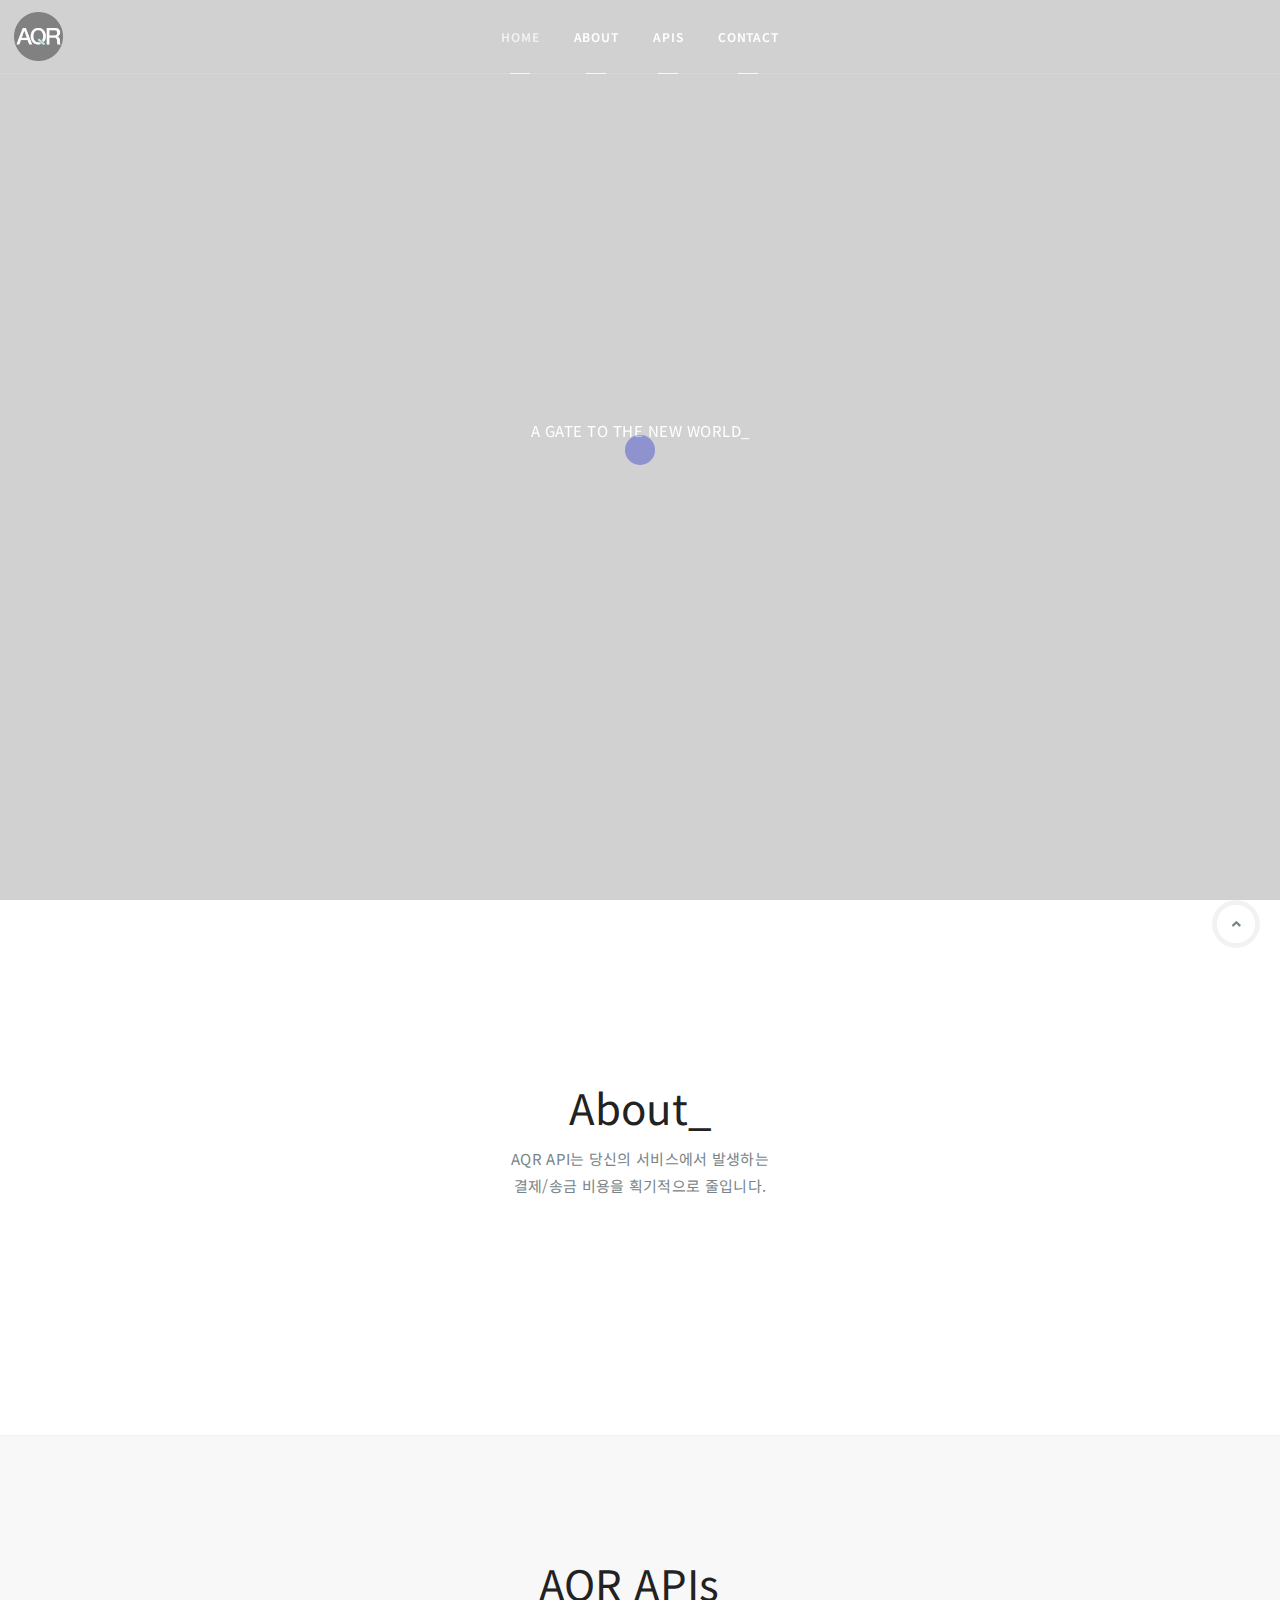
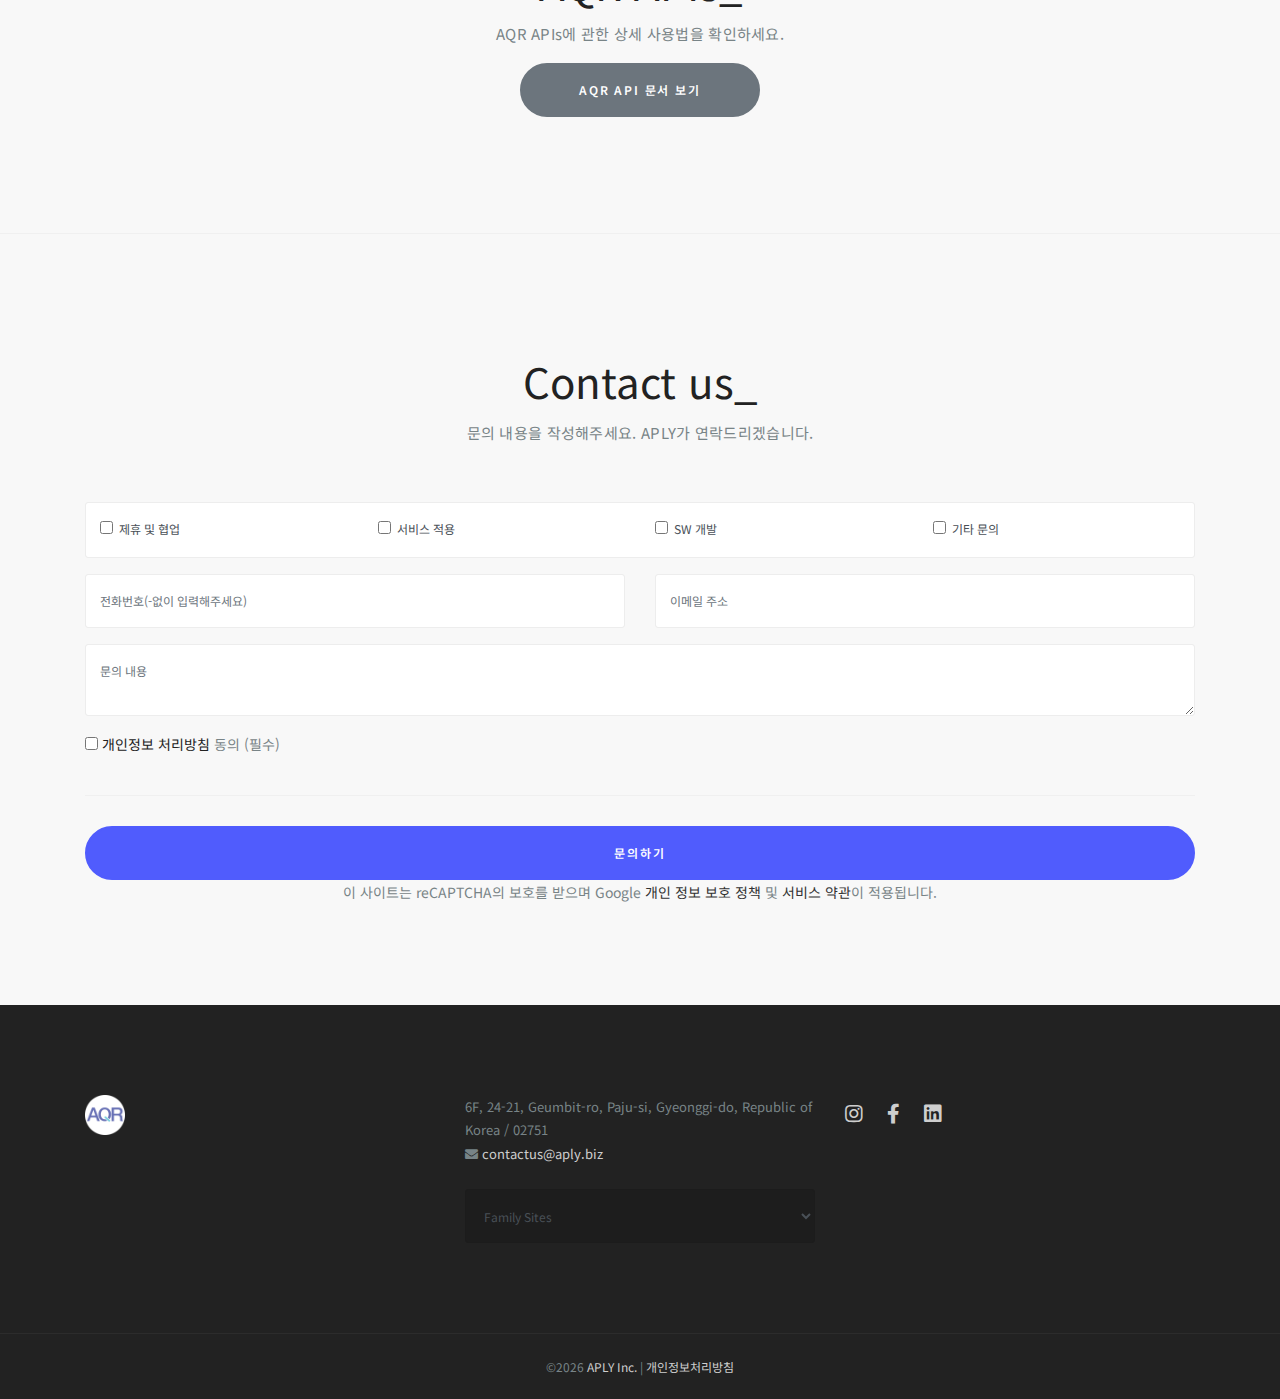
==== index.html @ b2e83ec6 "대문 홈페이지 추가" ====
<!DOCTYPE html>
<html lang="ko">
    <head>
    	<!-- Google tag (gtag.js) -->
        <script async src="https://www.googletagmanager.com/gtag/js?id=G-SLJDN45EBB"></script>
        <script>
        window.dataLayer = window.dataLayer || [];
        function gtag(){dataLayer.push(arguments);}
        gtag('js', new Date());

        gtag('config', 'G-SLJDN45EBB');
        </script>
	    <meta charset="UTF-8">
	    <meta name="viewport" content="width=device-width, initial-scale=1.0, maximum-scale=1.0, user-scalable=no">
	    <meta http-equiv="Cache-Control" content="no-cache, no-store, must-revalidate">
	    <meta http-equiv="Expires" content="0">
	    <meta http-equiv="Pragma" content="no-cache">
	    <meta http-equiv="Cache-Control" content="no-cache">
	    <meta name="description" content="A Gate to the New World">
	    <meta name="author" content="APLY Inc.">
	    <meta name="keywords" content="송금, QR, 플리마켓, 대학, 축제, 팝업, 스토어, 이체, 안전, 보호, 예방, advanced, platform, mobile, software, service, emotion, emotional, 증강현실, AR, AI, 감성, 서비스, 소프트웨어, sw, vision, anomaly, detection, machine, ai, bigdata">
    	<meta name="description" content="AQR 개발자 페이지">
    	<meta name="twitter:card" content="summary_large_image">
    	<meta name="twitter:description" content="AQR - 간편한 송금 지원 서비스">
    	<meta name="twitter:title" content="AQR 개발자 페이지">
    	<meta name="twitter:image" content="assets/img/aqr_og_image.png">

    	<meta property="analytics-track" content="AQR" />
    	<meta property="analytics-s-channel" content="AQR" />

    	<meta property="og:site_name" content="AQR 개발자 페이지">
    	<meta property="og:type" content="website">
    	<meta property="og:locale" content="ko_KR" />
    	<meta property="og:title" content="AQR 개발자 페이지" />
    	<meta property="og:image" content="assets/img/aqr_og_image.png" />
    	<meta property="og:url" content="https://developer.aplx.link" />
    	<meta property="og:description" content="AQR 개발자 페이지" />
	
	    <meta itemprop="name" content="AQR">
	    <meta itemprop="image" content="assets/img/aqr_og_image.png">
	    <meta itemprop="description" content="AQR - 간편한 송금 지원 서비스">
    	<meta itemprop="keywords" content="송금, QR, 플리마켓, 대학, 축제, 팝업, 스토어, 이체, 안전, 보호, 예방, advanced, platform, mobile, software, service, emotion, emotional, 증강현실, AR, AI, 감성, 서비스, 소프트웨어, sw, vision, anomaly, detection, machine, ai, bigdata">
    	<meta itemprop="url" content="https://aplx.aply.biz/aqr">
	
    	<title>AQR 개발자 페이지</title>
    	<!-- Favicons-->
    	<link rel="shortcut icon" href="assets/img/favicon.ico" type="image/x-icon">
    	<link rel="alternate" href="https://developer.aplx.link/" hreflang="x-default">
    	<link rel="canonical" href="https://developer.aplx.link/">
    	<!-- Web Fonts-->
    	<link href="https://fonts.googleapis.com/css?family=Poppins:400,500,600%7cPlayfair+Display:400i" rel="stylesheet">
    	<link href="https://use.fontawesome.com/releases/v5.0.6/css/all.css" rel="stylesheet">
    	<!-- Plugins-->
    	<link href="assets/css/plugins.min.css" rel="stylesheet">
    	<!-- Template core CSS-->
    	<link href="assets/css/template.css" rel="stylesheet">
        <style>
            .grecaptcha-badge {
                visibility: hidden;
            }
        </style>

    	<script src='https://www.google.com/recaptcha/api.js?render=6LfPn_UUAAAAAN-EHnm2kRY9dUT8aTvIcfrvxGy7'></script>
    </head>
    <body>
        <div id="fb-root"></div>
        <script>(function (d, s, id) {
                var js, fjs = d.getElementsByTagName(s)[0];
                if (d.getElementById(id)) return;
                js = d.createElement(s); js.id = id;
                js.src = 'https://connect.facebook.net/ko_KR/sdk.js#xfbml=1&version=v3.2&appId=109453656066856&autoLogAppEvents=1';
                fjs.parentNode.insertBefore(js, fjs);
            }(document, 'script', 'facebook-jssdk'));</script>
        
        <!-- Preloader-->
        <div class="page-loader">
            <div class="page-loader-inner">
                <div class="spinner">
                    <div class="double-bounce1"></div>
                    <div class="double-bounce2"></div>
                </div>
            </div>
        </div>
        <!-- Preloader end-->

        <!-- Header-->
        <header class="header header-transparent">
            <div class="container-fluid">
                <!-- Brand-->
                <div class="inner-header"><a class="inner-brand" href="index.html"><img src="assets/img/aqr_squre2.png" width="50px"></a></div>
                <!-- Navigation-->
                <div class="inner-navigation collapse">
                    <div class="inner-nav onepage-nav">
                        <ul>
                            <li><a href="#home"><span class="menu-item-span">HOME</span></a></li>
                            <li><a href="#about"><span class="menu-item-span">ABOUT</span></a></li>
                            <li><a href="#apis"><span class="menu-item-span">APIs</span></a></li>                            
                            <li><a href="#email-up"><span class="menu-item-span">CONTACT</span></a></li>
                        </ul>
                    </div>                    
                </div>                
            </div>
        </header>
        <!-- Header end-->

        <!-- Wrapper-->
        <div class="wrapper">
            <!-- Hero-->
            <section class="module-cover parallax fullscreen text-center" id="home" data-overlay="0.45">
                <div class="container" id="ytbg1" data-ytbg-fade-in="true" data-youtube="https://www.youtube.com/watch?v=lIaTfbLI5Gc"></div>                
                <div class="container">
                    <div class="row">
                        <div class="col-md-12">
                            <p class="m-b-40">A GATE TO THE NEW WORLD<span class="blinking-cursor">_</span></p>                            
                        </div>
                    </div>
                </div>
            </section>
            <!-- Hero end-->

            <!-- About-->
            <section class="module" id="about">
                <div class="container">
                    <div class="row">
                        <div class="col-md-12">
                            <div class="space" data-MY="60px"></div>
                        </div>
                    </div>
                    <div class="row">
                        <div class="col-lg-6 col-md-9 m-auto text-center">
                            <h1>About<span class="blinking-cursor">_</span></h1>
                            <p class="lead">AQR API는 당신의 서비스에서 발생하는<BR>결제/송금 비용을 획기적으로 줄입니다.</p>
                        </div>
                    </div>
                    <div class="row">
                        <div class="col-md-12">
                            <div class="space" data-MY="120px"></div>
                        </div>
                    </div>                    
                </div>                
            </section>
            <!-- About end-->
            
            <!-- Sercvices-->            
             <section class="module bg-gray divider-top" id="apis">
                <div class="container">
                    <div class="row">
                        <div class="col-lg-6 col-md-9 m-auto text-center">
                            <h1>AQR APIs<span class="blinking-cursor">_</span></h1>
                            <p class="lead">AQR APIs에 관한 상세 사용법을 확인하세요.</p>
                            <p><a class="btn btn-circle btn-secondary" href="https://developer.aplx.link/apis" style="width:180pt;">AQR API 문서 보기</a></p>
                        </div>
                    </div>
                </div>	            
            </section>            
            
			<!-- Contact us -->
            <section class="module bg-gray divider-top" id="email-up">
                <div class="container">
                	<div class="row">
                        <div class="col-lg-6 col-md-9 m-auto text-center">
                            <h1>Contact us<span class="blinking-cursor">_</span></h1>
                            <p class="lead">문의 내용을 작성해주세요. APLY가 연락드리겠습니다.</p>
                        </div>
                    </div>
                    <div class="row">
                        <div class="col-md-12">
                            <div class="space" data-MY="40px"></div>
                        </div>
                    </div>
                    <form role="form" method="post" id="email_up">
                        <div class="row">
                            <div class="col-lg-12">
                                <div class="form-group">
                                    <div class="form-control" style="padding-bottom:.05rem;">
                                        <div class="row">                                                                 
                                            <div class="col-lg-3 p-b-10">
                                            	<input type="checkbox" id="min_type_2" name="min_type_2" value="제휴">
                                            	<label class="lab_check" for="min_type_2"><span class="checkbox"></span> &nbsp;제휴 및 협업</label>
                                            </div>
                                            <div class="col-lg-3 p-b-10">
                                            	<input type="checkbox" id="min_type_3" name="min_type_3" value="서비스">
                                            	<label class="lab_check" for="min_type_3"><span class="checkbox"></span> &nbsp;서비스 적용</label>
                                            </div>
                                            <div class="col-lg-3 p-b-10">
                                            	<input type="checkbox" id="min_type_1" name="min_type_1" value="SW개발"> 
                                            	<label class="lab_check" for="min_type_1"><span class="checkbox"></span> &nbsp;SW 개발</label>
                                            </div>                                            
                                            <div class="col-lg-3 p-b-10">
                                            	<input type="checkbox" id="min_type_4" name="min_type_4" value="기타">
                                            	<label class="lab_check" for="min_type_4"><span class="checkbox"></span> &nbsp;기타 문의</label>
                                            </div>                                                    
                                        </div>
                                    </div>
                                    <p class="help-block text-danger"></p>
                                </div>
                            </div>                            
                            <div class="col-lg-6">
                                <div class="form-group">
                                    <input class="form-control" type="text" name="form_phone" id="form_phone" placeholder="전화번호(-없이 입력해주세요)" required="" pattern="\d+">
                                    <p class="help-block text-danger"></p>
                                </div>
                            </div>
                            <div class="col-lg-6">
                                <div class="form-group">
                                    <input class="form-control" type="text" name="form_email" id="form_email"
                                        placeholder="이메일 주소" required="">
                                    <p class="help-block text-danger"></p>
                                </div>
                            </div>
                            <div class="col-md-12">
                                <div class="form-group">
                                    <textarea class="form-control" name="form_content" id="form_content" placeholder="문의 내용" required=""></textarea>
                                    <p class="help-block text-danger"></p>
                                </div>
                            </div>
                            <div class="col-md-12">
                                <p><input type="checkbox" name="agree_1" id="agree_1" value="제공">
                                <label class="lab_check" for="agree_1"><span class="checkbox"></span>
                                <a href="javascript:showPrivacyDialog();">개인정보 처리방침</a> 동의 <span class="required">(필수)</span></label></p>
                                <hr class="m-b-30 m-t-30">
    
                                <div class="text-center">
                                    <input class="btn btn-circle btn-brand btn-block" id="email_up_send" type="submit" value="문의하기">
                                    이 사이트는 reCAPTCHA의 보호를 받으며 Google <a href='https://policies.google.com/privacy' style='color:#333;' target='_blank'>개인 정보 보호 정책</a> 및 <a href='https://policies.google.com/terms' style='color:#333;' target='_blank'>서비스 약관</a>이 적용됩니다.</a>
                                </div>
                                <input type="hidden" name="form_token" id="form_token">                                
                            </div>
                        </div>
                    </form>
                </div>
            </section>

            <!-- Footer-->
            <footer class="footer" id="contact">
                <div class="footer-widgets">
                    <div class="container">
                        <div class="row">
                            <div class="col-md-4">
                                <aside class="widget widget-text">
                                    <div class="widget-title">
                                        <p><img src="assets/img/aqr_squre.png" width="40px" style="padding-bottom:3px"></p>
                                    </div>
                                </aside>
                            </div>
                            <div class="col-md-4">
                            	<aside class="widget widget-text">
                                    <div class="textwidget">
                                        <p>
                                            6F, 24-21, Geumbit-ro, Paju-si, Gyeonggi-do, Republic of Korea / 02751 <br />
                                            <i class="fas fa-envelope"></i> <a href=mailto:contactus@aply.biz>contactus@aply.biz</a><br><br>                                        
                                            <select id="selSites" class="form-control" onChange="changedSelector">
                                                <option selected>Family Sites</option>
                                                <option>-------------------------------------</option>
                                                <option value="aply">APLY Inc.</option>
                                                <option value="recruit">Recruit</option>
                                                <option value="blog">Blog</option>
                                                <option>-------------------------------------</option>
                                                <option value="aqr">APLX</option>
                                                <option value="aplx">AQR</option>
                                                <option value="kiosk">R&D KIOSK</option>
                                            </select>
                                        </p>
                                    </div>
                                </aside>    
                            </div>
                            <div class="col-md-4">
                            	<aside class="widget widget-text">
                                    <div class="textwidget">
                                        <ul class="social-icons">
                                            <li><a href="https://www.instagram.com/aplyplatform"><i class="fab fa-instagram"></i></a></li>
                                            <li><a href="https://www.facebook.com/APLYPLATFORM"><i class="fab fa-facebook-f"></i></a></li>                                            
                                            <li><a href="https://kr.linkedin.com/company/aplyplatform" target=_new><i class="fab fa-linkedin"></i></a></li>                                     
                                        </ul>
                                        <br />
                                        <div colorscheme="dark" class="fb-like" data-href="https://facebook.com/aplyplatform" data-layout="standard" data-action="like" data-size="small" data-show-faces="true" data-width="400" data-share="false">
                                                </div>
                                    </div>
                                    
                                </aside>    
                            </div>                            
                        </div>
                    </div>
                </div>
                <div class="footer-bar">
                    <div class="container">
                        <div class="row">
                            <div class="col-md-12">
                                <div class="copyright">
                                    <p>
                                        <script>                                            
                                            document.write("©" + (new Date()).getFullYear());
                                        </script>
                                        <a href="https://aply.biz" target="_blank">APLY Inc.</a> | <a href="javascript:showPrivacy();">개인정보처리방침</a>
                                    </p>
                                </div>
                            </div>
                        </div>
                    </div>
                </div>
            </footer>
            <!-- Footer end-->
        </div>
        
    <!-- Creates the bootstrap modal where the image will appear -->
    <div class="modal fade" id="imagemodal" tabindex="-1" role="dialog" aria-labelledby="myModalLabel">
        <div class="modal-dialog modal-fullsize" role="document">
            <div class="modal-content modal-fullsize">
                <div class="modal-body">
                    <a href="#" data-dismiss="modal"><img src="" id="imagepreview" style="width:100%" border="0"></a>
                </div>
            </div>
        </div>
    </div>

    <!-- Logout Modal-->
    <div class="modal fade" id="askModal" tabindex="-1" role="dialog" aria-labelledby="askModalLabel"
        aria-hidden="true">
        <div class="modal-dialog" role="document">
            <div class="modal-content">
                <div class="modal-header">
                    <h5 class="modal-title" id="askModalLabel">APLY</h5>
                </div>
                <div class="modal-body">
                    <span id="askModalContent"></span>
                </div>
                <div class="modal-footer">
                    <button class="btn btn-primary" type="button" data-dismiss="modal" id="askModalOKButton">확인</button>
                </div>
            </div>
        </div>
    </div>

    <!-- Modal 3 -->
    <div class="modal fade" id="modal-3" tabindex="-1" role="dialog" aria-labelledby="exampleModalLabel"
        aria-hidden="true">
        <div class="modal-dialog modal-lg" role="document">
            <div class="modal-content">
                <div class="modal-header">
                    <h5 class="modal-title" id="modal_title_content">(주)어플라이 개인정보 처리방침</h5>
                    <button class="close" type="button" data-dismiss="modal" aria-label="Close"><span
                            aria-hidden="true">×</span></button>
                </div>
                <div class="modal-body" id="modal_body_content">                    
                </div>
                <div class="modal-footer">
                    <button class="btn btn-secondary btn-sm btn-circle" type="button" data-dismiss="modal">닫기</button>
                </div>
            </div>
        </div>
    </div>

        <!-- To top button--><a class="scroll-top" href="#top"><i class="fas fa-angle-up"></i></a>

        <!-- Scripts-->        
        <script src="assets/js/custom/jquery-3.2.1.min.js"></script>        
        <script src="assets/js/custom/jquery.youtube-background.js?v=1.0.7"></script>
        <script src="assets/js/custom/popper.min.js"></script>
        <script src="assets/js/bootstrap/bootstrap.min.js"></script>
        <script src="assets/js/custom/plugins.min.js"></script>
        <script src="assets/js/custom/anime.min.js"></script>
        <script src="assets/js/custom/custom.js"></script>
        <script src="assets/js/custom/handler.js?v=20230121"></script>
        <script>
            $(document).ready(function (e) {                        
                setPage();    
            });    
        </script>
    </body>
</html>
---- assets/css/template.css ----
@import url(https://fonts.googleapis.com/css2?family=Noto+Sans+KR&display=swap);

:root {
    --alabaster: #f8f8f8;
    --athens-gray: #f0f0f0;
    --wild-sand: #f4f4f4;
    --rolling-stone: #788487;
    --mine-shaft: #333;
    --blue: #007bff;
    --indigo: #6610f2;
    --purple: #6f42c1;
    --pink: #e83e8c;
    --red: #dc3545;
    --orange: #fd7e14;
    --yellow: #ffc107;
    --green: #28a745;
    --teal: #20c997;
    --cyan: #17a2b8;
    --white: #fff;
    --gray: #6c757d;
    --gray-dark: #343a40;
    --black: #222;
    --brand: #505cfd;
    --new-gray: #d8d8d8;
    --new-white: #fff;
    --primary: #007bff;
    --secondary: #6c757d;
    --success: #28a745;
    --info: #17a2b8;
    --warning: #ffc107;
    --danger: #dc3545;
    --light: #f8f9fa;
    --dark: #343a40;
    --breakpoint-xs: 0;
    --breakpoint-sm: 576px;
    --breakpoint-md: 768px;
    --breakpoint-lg: 992px;
    --breakpoint-xl: 1200px;
    --font-family-sans-serif: -apple-system,
                              BlinkMacSystemFont,
                              "Segoe UI",
                              Roboto,
                              "Helvetica Neue",
                              Arial,
                              sans-serif,
                              "Apple Color Emoji",
                              "Segoe UI Emoji",
                              "Segoe UI Symbol";
    --font-family-monospace: SFMono-Regular,
                             Menlo,
                             Monaco,
                             Consolas,
                             "Liberation Mono",
                             "Courier New",
                             monospace;
}

*,
*::before,
*::after {
    box-sizing: border-box;
}

html {
    font-family: sans-serif;
    line-height: 1.15;
    -webkit-text-size-adjust: 100%;
        -ms-text-size-adjust: 100%;
    -ms-overflow-style: scrollbar;
    -webkit-tap-highlight-color: transparent;
}

@-ms-viewport {
    width: device-width;
}

article,
aside,
dialog,
figcaption,
figure,
footer,
header,
hgroup,
main,
nav,
section {
    display: block;
}

body {
    margin: 0;
    font-family: "Roboto", "Noto Sans KR";
    font-size: .875rem;
    font-weight: 400;
    line-height: 1.8;
    color: #788487;
    text-align: left;
    background-color: #fff;
}

[tabindex="-1"]:focus {
    outline: 0 !important;
}

hr {
    box-sizing: content-box;
    height: 0;
    overflow: visible;
}

h1,
h2,
h3,
h4,
h5,
h6 {
    margin-top: 0;
    margin-bottom: .625rem;
}

p {
    margin-top: 0;
    margin-bottom: 1rem;
}

abbr[title],
abbr[data-original-title] {
    text-decoration: underline;
    text-decoration: underline dotted;
    cursor: help;
    border-bottom: 0;
}

address {
    margin-bottom: 1rem;
    font-style: normal;
    line-height: inherit;
}

ol,
ul,
dl {
    margin-top: 0;
    margin-bottom: 1rem;
}

ol ol,
ul ul,
ol ul,
ul ol {
    margin-bottom: 0;
}

dt {
    font-weight: 700;
}

dd {
    margin-bottom: .5rem;
    margin-left: 0;
}

blockquote {
    margin: 0 0 1rem;
}

dfn {
    font-style: italic;
}

b,
strong {
    font-weight: bolder;
}

small {
    font-size: 80%;
}

sub,
sup {
    position: relative;
    font-size: 75%;
    line-height: 0;
    vertical-align: baseline;
}

sub {
    bottom: -.25em;
}

sup {
    top: -.5em;
}

a {
    color: #222222;
    text-decoration: none;
    background-color: transparent;
    -webkit-text-decoration-skip: objects;
}

a:hover {
    color: #9aa3e3;
    text-decoration: none;
}

a:not([href]):not([tabindex]) {
    color: inherit;
    text-decoration: none;
}

a:not([href]):not([tabindex]):hover,
a:not([href]):not([tabindex]):focus {
    color: inherit;
    text-decoration: none;
}

a:not([href]):not([tabindex]):focus {
    outline: 0;
}

pre,
code,
kbd,
samp {
    font-family: monospace, monospace;
    font-size: 1em;
}

pre {
    margin-top: 0;
    margin-bottom: 1rem;
    overflow: auto;
    -ms-overflow-style: scrollbar;
}

figure {
    margin: 0 0 1rem;
}

img {
    vertical-align: middle;
    border-style: none;
}

svg:not(:root) {
    overflow: hidden;
}

table {
    border-collapse: collapse;
}

caption {
    padding-top: .75rem;
    padding-bottom: .75rem;
    color: #a3a6a8;
    text-align: left;
    caption-side: bottom;
}

th {
    text-align: inherit;
}

label {
    display: inline-block;
    margin-bottom: .5rem;
}

button {
    border-radius: 0;
}

button:focus {
    outline: 1px dotted;
    outline: 5px auto -webkit-focus-ring-color;
}

input,
button,
select,
optgroup,
textarea {
    margin: 0;
    font-family: inherit;
    font-size: inherit;
    line-height: inherit;
}

button,
input {
    overflow: visible;
}

button,
select {
    text-transform: none;
}

button,
html [type="button"],
[type="reset"],
[type="submit"] {
    -webkit-appearance: button;
}

button::-moz-focus-inner,
[type="button"]::-moz-focus-inner,
[type="reset"]::-moz-focus-inner,
[type="submit"]::-moz-focus-inner {
    padding: 0;
    border-style: none;
}

input[type="radio"],
input[type="checkbox"] {
    box-sizing: border-box;
    padding: 0;
}

input[type="date"],
input[type="time"],
input[type="datetime-local"],
input[type="month"] {
    -webkit-appearance: listbox;
}

textarea {
    overflow: auto;
    resize: vertical;
}

fieldset {
    min-width: 0;
    padding: 0;
    margin: 0;
    border: 0;
}

legend {
    display: block;
    width: 100%;
    max-width: 100%;
    padding: 0;
    margin-bottom: .5rem;
    font-size: 1.5rem;
    line-height: inherit;
    color: inherit;
    white-space: normal;
}

progress {
    vertical-align: baseline;
}

[type="number"]::-webkit-inner-spin-button,
[type="number"]::-webkit-outer-spin-button {
    height: auto;
}

[type="search"] {
    outline-offset: -2px;
    -webkit-appearance: none;
}

[type="search"]::-webkit-search-cancel-button,
[type="search"]::-webkit-search-decoration {
    -webkit-appearance: none;
}

::-webkit-file-upload-button {
    font: inherit;
    -webkit-appearance: button;
}

output {
    display: inline-block;
}

summary {
    display: list-item;
    cursor: pointer;
}

template {
    display: none;
}

[hidden] {
    display: none !important;
}

h1,
h2,
h3,
h4,
h5,
h6,
.h1,
.h2,
.h3,
.h4,
.h5,
.h6 {
    margin-bottom: .625rem;
    font-family: inherit;
    font-weight: 500;
    line-height: 1.3;
    color: #222;
}

h1,
.h1 {
    font-size: 2.625rem;
}

h2,
.h2 {
    font-size: 2rem;
}

h3,
.h3 {
    font-size: 1.75rem;
}

h4,
.h4 {
    font-size: 1.5rem;
}

h5,
.h5 {
    font-size: 1.125rem;
}

h6,
.h6 {
    font-size: .875rem;
}

.lead {
    font-size: .9375rem;
    font-weight: 400;
}

.display-1 {
    font-size: 6rem;
    font-weight: 300;
    line-height: 1.2;
}

.display-2 {
    font-size: 5.5rem;
    font-weight: 300;
    line-height: 1.2;
}

.display-3 {
    font-size: 4.5rem;
    font-weight: 300;
    line-height: 1.2;
}

.display-4 {
    font-size: 3.5rem;
    font-weight: 300;
    line-height: 1.2;
}

hr {
    margin-top: 1rem;
    margin-bottom: 1rem;
    border: 0;
    border-top: 1px solid #f0f0f0;
}

small,
.small {
    font-size: 80%;
    font-weight: 400;
}

mark,
.mark {
    padding: .2em;
    background-color: #fcf8e3;
}

.list-unstyled {
    padding-left: 0;
    list-style: none;
}

.list-inline {
    padding-left: 0;
    list-style: none;
}

.list-inline-item {
    display: inline-block;
}

.list-inline-item:not(:last-child) {
    margin-right: .5rem;
}

.initialism {
    font-size: 90%;
    text-transform: uppercase;
}

.blockquote {
    margin-bottom: 1rem;
    font-size: 1.125rem;
}

.blockquote-footer {
    display: block;
    font-size: 80%;
    color: #6c757d;
}

.blockquote-footer::before {
    content: "\2014 \00A0";
}

.img-fluid {
    max-width: 100%;
    height: auto;
}

.img-thumbnail {
    padding: .25rem;
    background-color: #fff;
    border: 1px solid #dee2e6;
    border-radius: .25rem;
    max-width: 100%;
    height: auto;
}

.figure {
    display: inline-block;
}

.figure-img {
    margin-bottom: .5rem;
    line-height: 1;
}

.figure-caption {
    font-size: 90%;
    color: #6c757d;
}

code,
kbd,
pre,
samp {
    font-family: SFMono-Regular,
                 Menlo,
                 Monaco,
                 Consolas,
                 "Liberation Mono",
                 "Courier New",
                 monospace;
}

code {
    font-size: 87.5%;
    color: #e83e8c;
    word-break: break-word;
}

a > code {
    color: inherit;
}

kbd {
    padding: .2rem .4rem;
    font-size: 87.5%;
    color: #fff;
    background-color: #212529;
    border-radius: .2rem;
}

kbd kbd {
    padding: 0;
    font-size: 100%;
    font-weight: 700;
}

pre {
    display: block;
    font-size: 87.5%;
    color: #212529;
}

pre code {
    font-size: inherit;
    color: inherit;
    word-break: normal;
}

.pre-scrollable {
    max-height: 340px;
    overflow-y: scroll;
}

.container {
    width: 100%;
    padding-right: 15px;
    padding-left: 15px;
    margin-right: auto;
    margin-left: auto;
}

@media (min-width: 576px) {
    .container {
        max-width: 540px;
    }
}

@media (min-width: 768px) {
    .container {
        max-width: 720px;
    }
}

@media (min-width: 992px) {
    .container {
        max-width: 960px;
    }
}

@media (min-width: 1200px) {
    .container {
        max-width: 1140px;
    }
}

.container-fluid {
    width: 100%;
    padding-right: 15px;
    padding-left: 15px;
    margin-right: auto;
    margin-left: auto;
}

.row {
    display: -webkit-box;
    display: -ms-flexbox;
    display: flex;
    -ms-flex-wrap: wrap;
        flex-wrap: wrap;
    margin-right: -15px;
    margin-left: -15px;
}

.no-gutters {
    margin-right: 0;
    margin-left: 0;
}

.no-gutters > .col,
.no-gutters > [class*="col-"] {
    padding-right: 0;
    padding-left: 0;
}

.col-1,
.col-2,
.col-3,
.col-4,
.col-5,
.col-6,
.col-7,
.col-8,
.col-9,
.col-10,
.col-11,
.col-12,
.col,
.col-auto,
.col-sm-1,
.col-sm-2,
.col-sm-3,
.col-sm-4,
.col-sm-5,
.col-sm-6,
.col-sm-7,
.col-sm-8,
.col-sm-9,
.col-sm-10,
.col-sm-11,
.col-sm-12,
.col-sm,
.col-sm-auto,
.col-md-1,
.col-md-2,
.col-md-3,
.col-md-4,
.col-md-5,
.col-md-6,
.col-md-7,
.col-md-8,
.col-md-9,
.col-md-10,
.col-md-11,
.col-md-12,
.col-md,
.col-md-auto,
.col-lg-1,
.col-lg-2,
.col-lg-3,
.col-lg-4,
.col-lg-5,
.col-lg-6,
.col-lg-7,
.col-lg-8,
.col-lg-9,
.col-lg-10,
.col-lg-11,
.col-lg-12,
.col-lg,
.col-lg-auto,
.col-xl-1,
.col-xl-2,
.col-xl-3,
.col-xl-4,
.col-xl-5,
.col-xl-6,
.col-xl-7,
.col-xl-8,
.col-xl-9,
.col-xl-10,
.col-xl-11,
.col-xl-12,
.col-xl,
.col-xl-auto {
    position: relative;
    width: 100%;
    min-height: 1px;
    padding-right: 15px;
    padding-left: 15px;
}

.col {
    -ms-flex-preferred-size: 0;
    flex-basis: 0;
    -webkit-box-flex: 1;
    -ms-flex-positive: 1;
    flex-grow: 1;
    max-width: 100%;
}

.col-auto {
    -webkit-box-flex: 0;
    -ms-flex: 0 0 auto;
        flex: 0 0 auto;
    width: auto;
    max-width: none;
}

.col-1 {
    -webkit-box-flex: 0;
    -ms-flex: 0 0 8.33333%;
        flex: 0 0 8.33333%;
    max-width: 8.33333%;
}

.col-2 {
    -webkit-box-flex: 0;
    -ms-flex: 0 0 16.66667%;
        flex: 0 0 16.66667%;
    max-width: 16.66667%;
}

.col-3 {
    -webkit-box-flex: 0;
    -ms-flex: 0 0 25%;
        flex: 0 0 25%;
    max-width: 25%;
}

.col-4 {
    -webkit-box-flex: 0;
    -ms-flex: 0 0 33.33333%;
        flex: 0 0 33.33333%;
    max-width: 33.33333%;
}

.col-5 {
    -webkit-box-flex: 0;
    -ms-flex: 0 0 41.66667%;
        flex: 0 0 41.66667%;
    max-width: 41.66667%;
}

.col-6 {
    -webkit-box-flex: 0;
    -ms-flex: 0 0 50%;
        flex: 0 0 50%;
    max-width: 50%;
}

.col-7 {
    -webkit-box-flex: 0;
    -ms-flex: 0 0 58.33333%;
        flex: 0 0 58.33333%;
    max-width: 58.33333%;
}

.col-8 {
    -webkit-box-flex: 0;
    -ms-flex: 0 0 66.66667%;
        flex: 0 0 66.66667%;
    max-width: 66.66667%;
}

.col-9 {
    -webkit-box-flex: 0;
    -ms-flex: 0 0 75%;
        flex: 0 0 75%;
    max-width: 75%;
}

.col-10 {
    -webkit-box-flex: 0;
    -ms-flex: 0 0 83.33333%;
        flex: 0 0 83.33333%;
    max-width: 83.33333%;
}

.col-11 {
    -webkit-box-flex: 0;
    -ms-flex: 0 0 91.66667%;
        flex: 0 0 91.66667%;
    max-width: 91.66667%;
}

.col-12 {
    -webkit-box-flex: 0;
    -ms-flex: 0 0 100%;
        flex: 0 0 100%;
    max-width: 100%;
}

.order-first {
    -webkit-box-ordinal-group: 0;
    -ms-flex-order: -1;
    order: -1;
}

.order-last {
    -webkit-box-ordinal-group: 14;
    -ms-flex-order: 13;
    order: 13;
}

.order-0 {
    -webkit-box-ordinal-group: 1;
    -ms-flex-order: 0;
    order: 0;
}

.order-1 {
    -webkit-box-ordinal-group: 2;
    -ms-flex-order: 1;
    order: 1;
}

.order-2 {
    -webkit-box-ordinal-group: 3;
    -ms-flex-order: 2;
    order: 2;
}

.order-3 {
    -webkit-box-ordinal-group: 4;
    -ms-flex-order: 3;
    order: 3;
}

.order-4 {
    -webkit-box-ordinal-group: 5;
    -ms-flex-order: 4;
    order: 4;
}

.order-5 {
    -webkit-box-ordinal-group: 6;
    -ms-flex-order: 5;
    order: 5;
}

.order-6 {
    -webkit-box-ordinal-group: 7;
    -ms-flex-order: 6;
    order: 6;
}

.order-7 {
    -webkit-box-ordinal-group: 8;
    -ms-flex-order: 7;
    order: 7;
}

.order-8 {
    -webkit-box-ordinal-group: 9;
    -ms-flex-order: 8;
    order: 8;
}

.order-9 {
    -webkit-box-ordinal-group: 10;
    -ms-flex-order: 9;
    order: 9;
}

.order-10 {
    -webkit-box-ordinal-group: 11;
    -ms-flex-order: 10;
    order: 10;
}

.order-11 {
    -webkit-box-ordinal-group: 12;
    -ms-flex-order: 11;
    order: 11;
}

.order-12 {
    -webkit-box-ordinal-group: 13;
    -ms-flex-order: 12;
    order: 12;
}

.offset-1 {
    margin-left: 8.33333%;
}

.offset-2 {
    margin-left: 16.66667%;
}

.offset-3 {
    margin-left: 25%;
}

.offset-4 {
    margin-left: 33.33333%;
}

.offset-5 {
    margin-left: 41.66667%;
}

.offset-6 {
    margin-left: 50%;
}

.offset-7 {
    margin-left: 58.33333%;
}

.offset-8 {
    margin-left: 66.66667%;
}

.offset-9 {
    margin-left: 75%;
}

.offset-10 {
    margin-left: 83.33333%;
}

.offset-11 {
    margin-left: 91.66667%;
}

@media (min-width: 576px) {
    .col-sm {
        -ms-flex-preferred-size: 0;
        flex-basis: 0;
        -webkit-box-flex: 1;
        -ms-flex-positive: 1;
        flex-grow: 1;
        max-width: 100%;
    }

    .col-sm-auto {
        -webkit-box-flex: 0;
        -ms-flex: 0 0 auto;
            flex: 0 0 auto;
        width: auto;
        max-width: none;
    }

    .col-sm-1 {
        -webkit-box-flex: 0;
        -ms-flex: 0 0 8.33333%;
            flex: 0 0 8.33333%;
        max-width: 8.33333%;
    }

    .col-sm-2 {
        -webkit-box-flex: 0;
        -ms-flex: 0 0 16.66667%;
            flex: 0 0 16.66667%;
        max-width: 16.66667%;
    }

    .col-sm-3 {
        -webkit-box-flex: 0;
        -ms-flex: 0 0 25%;
            flex: 0 0 25%;
        max-width: 25%;
    }

    .col-sm-4 {
        -webkit-box-flex: 0;
        -ms-flex: 0 0 33.33333%;
            flex: 0 0 33.33333%;
        max-width: 33.33333%;
    }

    .col-sm-5 {
        -webkit-box-flex: 0;
        -ms-flex: 0 0 41.66667%;
            flex: 0 0 41.66667%;
        max-width: 41.66667%;
    }

    .col-sm-6 {
        -webkit-box-flex: 0;
        -ms-flex: 0 0 50%;
            flex: 0 0 50%;
        max-width: 50%;
    }

    .col-sm-7 {
        -webkit-box-flex: 0;
        -ms-flex: 0 0 58.33333%;
            flex: 0 0 58.33333%;
        max-width: 58.33333%;
    }

    .col-sm-8 {
        -webkit-box-flex: 0;
        -ms-flex: 0 0 66.66667%;
            flex: 0 0 66.66667%;
        max-width: 66.66667%;
    }

    .col-sm-9 {
        -webkit-box-flex: 0;
        -ms-flex: 0 0 75%;
            flex: 0 0 75%;
        max-width: 75%;
    }

    .col-sm-10 {
        -webkit-box-flex: 0;
        -ms-flex: 0 0 83.33333%;
            flex: 0 0 83.33333%;
        max-width: 83.33333%;
    }

    .col-sm-11 {
        -webkit-box-flex: 0;
        -ms-flex: 0 0 91.66667%;
            flex: 0 0 91.66667%;
        max-width: 91.66667%;
    }

    .col-sm-12 {
        -webkit-box-flex: 0;
        -ms-flex: 0 0 100%;
            flex: 0 0 100%;
        max-width: 100%;
    }

    .order-sm-first {
        -webkit-box-ordinal-group: 0;
        -ms-flex-order: -1;
        order: -1;
    }

    .order-sm-last {
        -webkit-box-ordinal-group: 14;
        -ms-flex-order: 13;
        order: 13;
    }

    .order-sm-0 {
        -webkit-box-ordinal-group: 1;
        -ms-flex-order: 0;
        order: 0;
    }

    .order-sm-1 {
        -webkit-box-ordinal-group: 2;
        -ms-flex-order: 1;
        order: 1;
    }

    .order-sm-2 {
        -webkit-box-ordinal-group: 3;
        -ms-flex-order: 2;
        order: 2;
    }

    .order-sm-3 {
        -webkit-box-ordinal-group: 4;
        -ms-flex-order: 3;
        order: 3;
    }

    .order-sm-4 {
        -webkit-box-ordinal-group: 5;
        -ms-flex-order: 4;
        order: 4;
    }

    .order-sm-5 {
        -webkit-box-ordinal-group: 6;
        -ms-flex-order: 5;
        order: 5;
    }

    .order-sm-6 {
        -webkit-box-ordinal-group: 7;
        -ms-flex-order: 6;
        order: 6;
    }

    .order-sm-7 {
        -webkit-box-ordinal-group: 8;
        -ms-flex-order: 7;
        order: 7;
    }

    .order-sm-8 {
        -webkit-box-ordinal-group: 9;
        -ms-flex-order: 8;
        order: 8;
    }

    .order-sm-9 {
        -webkit-box-ordinal-group: 10;
        -ms-flex-order: 9;
        order: 9;
    }

    .order-sm-10 {
        -webkit-box-ordinal-group: 11;
        -ms-flex-order: 10;
        order: 10;
    }

    .order-sm-11 {
        -webkit-box-ordinal-group: 12;
        -ms-flex-order: 11;
        order: 11;
    }

    .order-sm-12 {
        -webkit-box-ordinal-group: 13;
        -ms-flex-order: 12;
        order: 12;
    }

    .offset-sm-0 {
        margin-left: 0;
    }

    .offset-sm-1 {
        margin-left: 8.33333%;
    }

    .offset-sm-2 {
        margin-left: 16.66667%;
    }

    .offset-sm-3 {
        margin-left: 25%;
    }

    .offset-sm-4 {
        margin-left: 33.33333%;
    }

    .offset-sm-5 {
        margin-left: 41.66667%;
    }

    .offset-sm-6 {
        margin-left: 50%;
    }

    .offset-sm-7 {
        margin-left: 58.33333%;
    }

    .offset-sm-8 {
        margin-left: 66.66667%;
    }

    .offset-sm-9 {
        margin-left: 75%;
    }

    .offset-sm-10 {
        margin-left: 83.33333%;
    }

    .offset-sm-11 {
        margin-left: 91.66667%;
    }
}

@media (min-width: 768px) {
    .col-md {
        -ms-flex-preferred-size: 0;
        flex-basis: 0;
        -webkit-box-flex: 1;
        -ms-flex-positive: 1;
        flex-grow: 1;
        max-width: 100%;
    }

    .col-md-auto {
        -webkit-box-flex: 0;
        -ms-flex: 0 0 auto;
            flex: 0 0 auto;
        width: auto;
        max-width: none;
    }

    .col-md-1 {
        -webkit-box-flex: 0;
        -ms-flex: 0 0 8.33333%;
            flex: 0 0 8.33333%;
        max-width: 8.33333%;
    }

    .col-md-2 {
        -webkit-box-flex: 0;
        -ms-flex: 0 0 16.66667%;
            flex: 0 0 16.66667%;
        max-width: 16.66667%;
    }

    .col-md-3 {
        -webkit-box-flex: 0;
        -ms-flex: 0 0 25%;
            flex: 0 0 25%;
        max-width: 25%;
    }

    .col-md-4 {
        -webkit-box-flex: 0;
        -ms-flex: 0 0 33.33333%;
            flex: 0 0 33.33333%;
        max-width: 33.33333%;
    }

    .col-md-5 {
        -webkit-box-flex: 0;
        -ms-flex: 0 0 41.66667%;
            flex: 0 0 41.66667%;
        max-width: 41.66667%;
    }

    .col-md-6 {
        -webkit-box-flex: 0;
        -ms-flex: 0 0 50%;
            flex: 0 0 50%;
        max-width: 50%;
    }

    .col-md-7 {
        -webkit-box-flex: 0;
        -ms-flex: 0 0 58.33333%;
            flex: 0 0 58.33333%;
        max-width: 58.33333%;
    }

    .col-md-8 {
        -webkit-box-flex: 0;
        -ms-flex: 0 0 66.66667%;
            flex: 0 0 66.66667%;
        max-width: 66.66667%;
    }

    .col-md-9 {
        -webkit-box-flex: 0;
        -ms-flex: 0 0 75%;
            flex: 0 0 75%;
        max-width: 75%;
    }

    .col-md-10 {
        -webkit-box-flex: 0;
        -ms-flex: 0 0 83.33333%;
            flex: 0 0 83.33333%;
        max-width: 83.33333%;
    }

    .col-md-11 {
        -webkit-box-flex: 0;
        -ms-flex: 0 0 91.66667%;
            flex: 0 0 91.66667%;
        max-width: 91.66667%;
    }

    .col-md-12 {
        -webkit-box-flex: 0;
        -ms-flex: 0 0 100%;
            flex: 0 0 100%;
        max-width: 100%;
    }

    .order-md-first {
        -webkit-box-ordinal-group: 0;
        -ms-flex-order: -1;
        order: -1;
    }

    .order-md-last {
        -webkit-box-ordinal-group: 14;
        -ms-flex-order: 13;
        order: 13;
    }

    .order-md-0 {
        -webkit-box-ordinal-group: 1;
        -ms-flex-order: 0;
        order: 0;
    }

    .order-md-1 {
        -webkit-box-ordinal-group: 2;
        -ms-flex-order: 1;
        order: 1;
    }

    .order-md-2 {
        -webkit-box-ordinal-group: 3;
        -ms-flex-order: 2;
        order: 2;
    }

    .order-md-3 {
        -webkit-box-ordinal-group: 4;
        -ms-flex-order: 3;
        order: 3;
    }

    .order-md-4 {
        -webkit-box-ordinal-group: 5;
        -ms-flex-order: 4;
        order: 4;
    }

    .order-md-5 {
        -webkit-box-ordinal-group: 6;
        -ms-flex-order: 5;
        order: 5;
    }

    .order-md-6 {
        -webkit-box-ordinal-group: 7;
        -ms-flex-order: 6;
        order: 6;
    }

    .order-md-7 {
        -webkit-box-ordinal-group: 8;
        -ms-flex-order: 7;
        order: 7;
    }

    .order-md-8 {
        -webkit-box-ordinal-group: 9;
        -ms-flex-order: 8;
        order: 8;
    }

    .order-md-9 {
        -webkit-box-ordinal-group: 10;
        -ms-flex-order: 9;
        order: 9;
    }

    .order-md-10 {
        -webkit-box-ordinal-group: 11;
        -ms-flex-order: 10;
        order: 10;
    }

    .order-md-11 {
        -webkit-box-ordinal-group: 12;
        -ms-flex-order: 11;
        order: 11;
    }

    .order-md-12 {
        -webkit-box-ordinal-group: 13;
        -ms-flex-order: 12;
        order: 12;
    }

    .offset-md-0 {
        margin-left: 0;
    }

    .offset-md-1 {
        margin-left: 8.33333%;
    }

    .offset-md-2 {
        margin-left: 16.66667%;
    }

    .offset-md-3 {
        margin-left: 25%;
    }

    .offset-md-4 {
        margin-left: 33.33333%;
    }

    .offset-md-5 {
        margin-left: 41.66667%;
    }

    .offset-md-6 {
        margin-left: 50%;
    }

    .offset-md-7 {
        margin-left: 58.33333%;
    }

    .offset-md-8 {
        margin-left: 66.66667%;
    }

    .offset-md-9 {
        margin-left: 75%;
    }

    .offset-md-10 {
        margin-left: 83.33333%;
    }

    .offset-md-11 {
        margin-left: 91.66667%;
    }
}

@media (min-width: 992px) {
    .col-lg {
        -ms-flex-preferred-size: 0;
        flex-basis: 0;
        -webkit-box-flex: 1;
        -ms-flex-positive: 1;
        flex-grow: 1;
        max-width: 100%;
    }

    .col-lg-auto {
        -webkit-box-flex: 0;
        -ms-flex: 0 0 auto;
            flex: 0 0 auto;
        width: auto;
        max-width: none;
    }

    .col-lg-1 {
        -webkit-box-flex: 0;
        -ms-flex: 0 0 8.33333%;
            flex: 0 0 8.33333%;
        max-width: 8.33333%;
    }

    .col-lg-2 {
        -webkit-box-flex: 0;
        -ms-flex: 0 0 16.66667%;
            flex: 0 0 16.66667%;
        max-width: 16.66667%;
    }

    .col-lg-3 {
        -webkit-box-flex: 0;
        -ms-flex: 0 0 25%;
            flex: 0 0 25%;
        max-width: 25%;
    }

    .col-lg-4 {
        -webkit-box-flex: 0;
        -ms-flex: 0 0 33.33333%;
            flex: 0 0 33.33333%;
        max-width: 33.33333%;
    }

    .col-lg-5 {
        -webkit-box-flex: 0;
        -ms-flex: 0 0 41.66667%;
            flex: 0 0 41.66667%;
        max-width: 41.66667%;
    }

    .col-lg-6 {
        -webkit-box-flex: 0;
        -ms-flex: 0 0 50%;
            flex: 0 0 50%;
        max-width: 50%;
    }

    .col-lg-7 {
        -webkit-box-flex: 0;
        -ms-flex: 0 0 58.33333%;
            flex: 0 0 58.33333%;
        max-width: 58.33333%;
    }

    .col-lg-8 {
        -webkit-box-flex: 0;
        -ms-flex: 0 0 66.66667%;
            flex: 0 0 66.66667%;
        max-width: 66.66667%;
    }

    .col-lg-9 {
        -webkit-box-flex: 0;
        -ms-flex: 0 0 75%;
            flex: 0 0 75%;
        max-width: 75%;
    }

    .col-lg-10 {
        -webkit-box-flex: 0;
        -ms-flex: 0 0 83.33333%;
            flex: 0 0 83.33333%;
        max-width: 83.33333%;
    }

    .col-lg-11 {
        -webkit-box-flex: 0;
        -ms-flex: 0 0 91.66667%;
            flex: 0 0 91.66667%;
        max-width: 91.66667%;
    }

    .col-lg-12 {
        -webkit-box-flex: 0;
        -ms-flex: 0 0 100%;
            flex: 0 0 100%;
        max-width: 100%;
    }

    .order-lg-first {
        -webkit-box-ordinal-group: 0;
        -ms-flex-order: -1;
        order: -1;
    }

    .order-lg-last {
        -webkit-box-ordinal-group: 14;
        -ms-flex-order: 13;
        order: 13;
    }

    .order-lg-0 {
        -webkit-box-ordinal-group: 1;
        -ms-flex-order: 0;
        order: 0;
    }

    .order-lg-1 {
        -webkit-box-ordinal-group: 2;
        -ms-flex-order: 1;
        order: 1;
    }

    .order-lg-2 {
        -webkit-box-ordinal-group: 3;
        -ms-flex-order: 2;
        order: 2;
    }

    .order-lg-3 {
        -webkit-box-ordinal-group: 4;
        -ms-flex-order: 3;
        order: 3;
    }

    .order-lg-4 {
        -webkit-box-ordinal-group: 5;
        -ms-flex-order: 4;
        order: 4;
    }

    .order-lg-5 {
        -webkit-box-ordinal-group: 6;
        -ms-flex-order: 5;
        order: 5;
    }

    .order-lg-6 {
        -webkit-box-ordinal-group: 7;
        -ms-flex-order: 6;
        order: 6;
    }

    .order-lg-7 {
        -webkit-box-ordinal-group: 8;
        -ms-flex-order: 7;
        order: 7;
    }

    .order-lg-8 {
        -webkit-box-ordinal-group: 9;
        -ms-flex-order: 8;
        order: 8;
    }

    .order-lg-9 {
        -webkit-box-ordinal-group: 10;
        -ms-flex-order: 9;
        order: 9;
    }

    .order-lg-10 {
        -webkit-box-ordinal-group: 11;
        -ms-flex-order: 10;
        order: 10;
    }

    .order-lg-11 {
        -webkit-box-ordinal-group: 12;
        -ms-flex-order: 11;
        order: 11;
    }

    .order-lg-12 {
        -webkit-box-ordinal-group: 13;
        -ms-flex-order: 12;
        order: 12;
    }

    .offset-lg-0 {
        margin-left: 0;
    }

    .offset-lg-1 {
        margin-left: 8.33333%;
    }

    .offset-lg-2 {
        margin-left: 16.66667%;
    }

    .offset-lg-3 {
        margin-left: 25%;
    }

    .offset-lg-4 {
        margin-left: 33.33333%;
    }

    .offset-lg-5 {
        margin-left: 41.66667%;
    }

    .offset-lg-6 {
        margin-left: 50%;
    }

    .offset-lg-7 {
        margin-left: 58.33333%;
    }

    .offset-lg-8 {
        margin-left: 66.66667%;
    }

    .offset-lg-9 {
        margin-left: 75%;
    }

    .offset-lg-10 {
        margin-left: 83.33333%;
    }

    .offset-lg-11 {
        margin-left: 91.66667%;
    }
}

@media (min-width: 1200px) {
    .col-xl {
        -ms-flex-preferred-size: 0;
        flex-basis: 0;
        -webkit-box-flex: 1;
        -ms-flex-positive: 1;
        flex-grow: 1;
        max-width: 100%;
    }

    .col-xl-auto {
        -webkit-box-flex: 0;
        -ms-flex: 0 0 auto;
            flex: 0 0 auto;
        width: auto;
        max-width: none;
    }

    .col-xl-1 {
        -webkit-box-flex: 0;
        -ms-flex: 0 0 8.33333%;
            flex: 0 0 8.33333%;
        max-width: 8.33333%;
    }

    .col-xl-2 {
        -webkit-box-flex: 0;
        -ms-flex: 0 0 16.66667%;
            flex: 0 0 16.66667%;
        max-width: 16.66667%;
    }

    .col-xl-3 {
        -webkit-box-flex: 0;
        -ms-flex: 0 0 25%;
            flex: 0 0 25%;
        max-width: 25%;
    }

    .col-xl-4 {
        -webkit-box-flex: 0;
        -ms-flex: 0 0 33.33333%;
            flex: 0 0 33.33333%;
        max-width: 33.33333%;
    }

    .col-xl-5 {
        -webkit-box-flex: 0;
        -ms-flex: 0 0 41.66667%;
            flex: 0 0 41.66667%;
        max-width: 41.66667%;
    }

    .col-xl-6 {
        -webkit-box-flex: 0;
        -ms-flex: 0 0 50%;
            flex: 0 0 50%;
        max-width: 50%;
    }

    .col-xl-7 {
        -webkit-box-flex: 0;
        -ms-flex: 0 0 58.33333%;
            flex: 0 0 58.33333%;
        max-width: 58.33333%;
    }

    .col-xl-8 {
        -webkit-box-flex: 0;
        -ms-flex: 0 0 66.66667%;
            flex: 0 0 66.66667%;
        max-width: 66.66667%;
    }

    .col-xl-9 {
        -webkit-box-flex: 0;
        -ms-flex: 0 0 75%;
            flex: 0 0 75%;
        max-width: 75%;
    }

    .col-xl-10 {
        -webkit-box-flex: 0;
        -ms-flex: 0 0 83.33333%;
            flex: 0 0 83.33333%;
        max-width: 83.33333%;
    }

    .col-xl-11 {
        -webkit-box-flex: 0;
        -ms-flex: 0 0 91.66667%;
            flex: 0 0 91.66667%;
        max-width: 91.66667%;
    }

    .col-xl-12 {
        -webkit-box-flex: 0;
        -ms-flex: 0 0 100%;
            flex: 0 0 100%;
        max-width: 100%;
    }

    .order-xl-first {
        -webkit-box-ordinal-group: 0;
        -ms-flex-order: -1;
        order: -1;
    }

    .order-xl-last {
        -webkit-box-ordinal-group: 14;
        -ms-flex-order: 13;
        order: 13;
    }

    .order-xl-0 {
        -webkit-box-ordinal-group: 1;
        -ms-flex-order: 0;
        order: 0;
    }

    .order-xl-1 {
        -webkit-box-ordinal-group: 2;
        -ms-flex-order: 1;
        order: 1;
    }

    .order-xl-2 {
        -webkit-box-ordinal-group: 3;
        -ms-flex-order: 2;
        order: 2;
    }

    .order-xl-3 {
        -webkit-box-ordinal-group: 4;
        -ms-flex-order: 3;
        order: 3;
    }

    .order-xl-4 {
        -webkit-box-ordinal-group: 5;
        -ms-flex-order: 4;
        order: 4;
    }

    .order-xl-5 {
        -webkit-box-ordinal-group: 6;
        -ms-flex-order: 5;
        order: 5;
    }

    .order-xl-6 {
        -webkit-box-ordinal-group: 7;
        -ms-flex-order: 6;
        order: 6;
    }

    .order-xl-7 {
        -webkit-box-ordinal-group: 8;
        -ms-flex-order: 7;
        order: 7;
    }

    .order-xl-8 {
        -webkit-box-ordinal-group: 9;
        -ms-flex-order: 8;
        order: 8;
    }

    .order-xl-9 {
        -webkit-box-ordinal-group: 10;
        -ms-flex-order: 9;
        order: 9;
    }

    .order-xl-10 {
        -webkit-box-ordinal-group: 11;
        -ms-flex-order: 10;
        order: 10;
    }

    .order-xl-11 {
        -webkit-box-ordinal-group: 12;
        -ms-flex-order: 11;
        order: 11;
    }

    .order-xl-12 {
        -webkit-box-ordinal-group: 13;
        -ms-flex-order: 12;
        order: 12;
    }

    .offset-xl-0 {
        margin-left: 0;
    }

    .offset-xl-1 {
        margin-left: 8.33333%;
    }

    .offset-xl-2 {
        margin-left: 16.66667%;
    }

    .offset-xl-3 {
        margin-left: 25%;
    }

    .offset-xl-4 {
        margin-left: 33.33333%;
    }

    .offset-xl-5 {
        margin-left: 41.66667%;
    }

    .offset-xl-6 {
        margin-left: 50%;
    }

    .offset-xl-7 {
        margin-left: 58.33333%;
    }

    .offset-xl-8 {
        margin-left: 66.66667%;
    }

    .offset-xl-9 {
        margin-left: 75%;
    }

    .offset-xl-10 {
        margin-left: 83.33333%;
    }

    .offset-xl-11 {
        margin-left: 91.66667%;
    }
}

.table {
    width: 100%;
    max-width: 100%;
    margin-bottom: 1rem;
    background-color: transparent;
}

.table th,
.table td {
    padding: .75rem;
    vertical-align: top;
    border-top: 1px solid #dee2e6;
}

.table thead th {
    vertical-align: bottom;
    border-bottom: 2px solid #dee2e6;
}

.table tbody + tbody {
    border-top: 2px solid #dee2e6;
}

.table .table {
    background-color: #fff;
}

.table-sm th,
.table-sm td {
    padding: .3rem;
}

.table-bordered {
    border: 1px solid #dee2e6;
}

.table-bordered th,
.table-bordered td {
    border: 1px solid #dee2e6;
}

.table-bordered thead th,
.table-bordered thead td {
    border-bottom-width: 2px;
}

.table-striped tbody tr:nth-of-type(odd) {
    background-color: rgba(0, 0, 0, .05);
}

.table-hover tbody tr:hover {
    background-color: rgba(0, 0, 0, .075);
}

.table-black,
.table-black > th,
.table-black > td {
    background-color: #c1c1c1;
}

.table-hover .table-black:hover {
    background-color: #b4b4b4;
}

.table-hover .table-black:hover > td,
.table-hover .table-black:hover > th {
    background-color: #b4b4b4;
}

.table-brand,
.table-brand > th,
.table-brand > td {
    background-color: #ced1fe;
}

.table-hover .table-brand:hover {
    background-color: #b5bafd;
}

.table-hover .table-brand:hover > td,
.table-hover .table-brand:hover > th {
    background-color: #b5bafd;
}

.table-new-gray,
.table-new-gray > th,
.table-new-gray > td {
    background-color: #f4f4f4;
}

.table-hover .table-new-gray:hover {
    background-color: #e7e7e7;
}

.table-hover .table-new-gray:hover > td,
.table-hover .table-new-gray:hover > th {
    background-color: #e7e7e7;
}

.table-new-white,
.table-new-white > th,
.table-new-white > td {
    background-color: white;
}

.table-hover .table-new-white:hover {
    background-color: #f2f2f2;
}

.table-hover .table-new-white:hover > td,
.table-hover .table-new-white:hover > th {
    background-color: #f2f2f2;
}

.table-primary,
.table-primary > th,
.table-primary > td {
    background-color: #b8daff;
}

.table-hover .table-primary:hover {
    background-color: #9fcdff;
}

.table-hover .table-primary:hover > td,
.table-hover .table-primary:hover > th {
    background-color: #9fcdff;
}

.table-secondary,
.table-secondary > th,
.table-secondary > td {
    background-color: #d6d8db;
}

.table-hover .table-secondary:hover {
    background-color: #c8cbcf;
}

.table-hover .table-secondary:hover > td,
.table-hover .table-secondary:hover > th {
    background-color: #c8cbcf;
}

.table-success,
.table-success > th,
.table-success > td {
    background-color: #c3e6cb;
}

.table-hover .table-success:hover {
    background-color: #b1dfbb;
}

.table-hover .table-success:hover > td,
.table-hover .table-success:hover > th {
    background-color: #b1dfbb;
}

.table-info,
.table-info > th,
.table-info > td {
    background-color: #bee5eb;
}

.table-hover .table-info:hover {
    background-color: #abdde5;
}

.table-hover .table-info:hover > td,
.table-hover .table-info:hover > th {
    background-color: #abdde5;
}

.table-warning,
.table-warning > th,
.table-warning > td {
    background-color: #ffeeba;
}

.table-hover .table-warning:hover {
    background-color: #ffe8a1;
}

.table-hover .table-warning:hover > td,
.table-hover .table-warning:hover > th {
    background-color: #ffe8a1;
}

.table-danger,
.table-danger > th,
.table-danger > td {
    background-color: #f5c6cb;
}

.table-hover .table-danger:hover {
    background-color: #f1b0b7;
}

.table-hover .table-danger:hover > td,
.table-hover .table-danger:hover > th {
    background-color: #f1b0b7;
}

.table-light,
.table-light > th,
.table-light > td {
    background-color: #fdfdfe;
}

.table-hover .table-light:hover {
    background-color: #ececf6;
}

.table-hover .table-light:hover > td,
.table-hover .table-light:hover > th {
    background-color: #ececf6;
}

.table-dark,
.table-dark > th,
.table-dark > td {
    background-color: #c6c8ca;
}

.table-hover .table-dark:hover {
    background-color: #b9bbbe;
}

.table-hover .table-dark:hover > td,
.table-hover .table-dark:hover > th {
    background-color: #b9bbbe;
}

.table-active,
.table-active > th,
.table-active > td {
    background-color: rgba(0, 0, 0, .075);
}

.table-hover .table-active:hover {
    background-color: rgba(0, 0, 0, .075);
}

.table-hover .table-active:hover > td,
.table-hover .table-active:hover > th {
    background-color: rgba(0, 0, 0, .075);
}

.table .thead-dark th {
    color: #fff;
    background-color: #212529;
    border-color: #32383e;
}

.table .thead-light th {
    color: #495057;
    background-color: #e9ecef;
    border-color: #dee2e6;
}

.table-dark {
    color: #fff;
    background-color: #212529;
}

.table-dark th,
.table-dark td,
.table-dark thead th {
    border-color: #32383e;
}

.table-dark.table-bordered {
    border: 0;
}

.table-dark.table-striped tbody tr:nth-of-type(odd) {
    background-color: rgba(255, 255, 255, .05);
}

.table-dark.table-hover tbody tr:hover {
    background-color: rgba(255, 255, 255, .075);
}

@media (max-width: 575.98px) {
    .table-responsive-sm {
        display: block;
        width: 100%;
        overflow-x: auto;
        -webkit-overflow-scrolling: touch;
        -ms-overflow-style: -ms-autohiding-scrollbar;
    }

    .table-responsive-sm > .table-bordered {
        border: 0;
    }
}

@media (max-width: 767.98px) {
    .table-responsive-md {
        display: block;
        width: 100%;
        overflow-x: auto;
        -webkit-overflow-scrolling: touch;
        -ms-overflow-style: -ms-autohiding-scrollbar;
    }

    .table-responsive-md > .table-bordered {
        border: 0;
    }
}

@media (max-width: 991.98px) {
    .table-responsive-lg {
        display: block;
        width: 100%;
        overflow-x: auto;
        -webkit-overflow-scrolling: touch;
        -ms-overflow-style: -ms-autohiding-scrollbar;
    }

    .table-responsive-lg > .table-bordered {
        border: 0;
    }
}

@media (max-width: 1199.98px) {
    .table-responsive-xl {
        display: block;
        width: 100%;
        overflow-x: auto;
        -webkit-overflow-scrolling: touch;
        -ms-overflow-style: -ms-autohiding-scrollbar;
    }

    .table-responsive-xl > .table-bordered {
        border: 0;
    }
}

.table-responsive {
    display: block;
    width: 100%;
    overflow-x: auto;
    -webkit-overflow-scrolling: touch;
    -ms-overflow-style: -ms-autohiding-scrollbar;
}

.table-responsive > .table-bordered {
    border: 0;
}

.form-control {
    display: block;
    width: 100%;
    padding: 1.0625rem .875rem;
    font-size: .875rem;
    line-height: 1.5;
    color: #495057;
    background-color: #fff;
    background-clip: padding-box;
    border: 1px solid #ededed;
    border-radius: .1875rem;
    transition: border-color .15s ease-in-out, box-shadow .15s ease-in-out;
}

.form-control::-ms-expand {
    background-color: transparent;
    border: 0;
}

.form-control:focus {
    color: #495057;
    background-color: #fff;
    border-color: #d9d9d9;
    outline: 0;
    box-shadow: none;
}

.form-control::-webkit-input-placeholder {
    color: #6c757d;
    opacity: 1;
}

.form-control:-ms-input-placeholder {
    color: #6c757d;
    opacity: 1;
}

.form-control::placeholder {
    color: #6c757d;
    opacity: 1;
}

.form-control:disabled,
.form-control[readonly] {
    background-color: #e9ecef;
    opacity: 1;
}

select.form-control:not([size]):not([multiple]) {
    height: 3.375rem;
}

select.form-control:focus::-ms-value {
    color: #495057;
    background-color: #fff;
}

.form-control-file,
.form-control-range {
    display: block;
    width: 100%;
}

.col-form-label {
    padding-top: calc(1.0625rem + 1px);
    padding-bottom: calc(1.0625rem + 1px);
    margin-bottom: 0;
    font-size: inherit;
    line-height: 1.5;
}

.col-form-label-lg {
    padding-top: calc(1.25rem + 1px);
    padding-bottom: calc(1.25rem + 1px);
    font-size: 1.25rem;
    line-height: 1.5;
}

.col-form-label-sm {
    padding-top: calc(.6875rem + 1px);
    padding-bottom: calc(.6875rem + 1px);
    font-size: .875rem;
    line-height: 1.5;
}

.form-control-plaintext {
    display: block;
    width: 100%;
    padding-top: 1.0625rem;
    padding-bottom: 1.0625rem;
    margin-bottom: 0;
    line-height: 1.5;
    background-color: transparent;
    border: solid transparent;
    border-width: 1px 0;
}

.form-control-plaintext.form-control-sm,
.input-group-sm > .form-control-plaintext.form-control,
.input-group-sm > .input-group-prepend > .form-control-plaintext.input-group-text,
.input-group-sm > .input-group-append > .form-control-plaintext.input-group-text,
.input-group-sm > .input-group-prepend > .form-control-plaintext.btn,
.input-group-sm > .input-group-append > .form-control-plaintext.btn,
.form-control-plaintext.form-control-lg,
.input-group-lg > .form-control-plaintext.form-control,
.input-group-lg > .input-group-prepend > .form-control-plaintext.input-group-text,
.input-group-lg > .input-group-append > .form-control-plaintext.input-group-text,
.input-group-lg > .input-group-prepend > .form-control-plaintext.btn,
.input-group-lg > .input-group-append > .form-control-plaintext.btn {
    padding-right: 0;
    padding-left: 0;
}

.form-control-sm,
.input-group-sm > .form-control,
.input-group-sm > .input-group-prepend > .input-group-text,
.input-group-sm > .input-group-append > .input-group-text,
.input-group-sm > .input-group-prepend > .btn,
.input-group-sm > .input-group-append > .btn {
    padding: .6875rem .875rem;
    font-size: .875rem;
    line-height: 1.5;
    border-radius: .2rem;
}

select.form-control-sm:not([size]):not([multiple]),
.input-group-sm > select.form-control:not([size]):not([multiple]),
.input-group-sm > .input-group-prepend > select.input-group-text:not([size]):not([multiple]),
.input-group-sm > .input-group-append > select.input-group-text:not([size]):not([multiple]),
.input-group-sm > .input-group-prepend > select.btn:not([size]):not([multiple]),
.input-group-sm > .input-group-append > select.btn:not([size]):not([multiple]) {
    height: 2.625rem;
}

.form-control-lg,
.input-group-lg > .form-control,
.input-group-lg > .input-group-prepend > .input-group-text,
.input-group-lg > .input-group-append > .input-group-text,
.input-group-lg > .input-group-prepend > .btn,
.input-group-lg > .input-group-append > .btn {
    padding: 1.25rem .875rem;
    font-size: 1.25rem;
    line-height: 1.5;
    border-radius: .3rem;
}

select.form-control-lg:not([size]):not([multiple]),
.input-group-lg > select.form-control:not([size]):not([multiple]),
.input-group-lg > .input-group-prepend > select.input-group-text:not([size]):not([multiple]),
.input-group-lg > .input-group-append > select.input-group-text:not([size]):not([multiple]),
.input-group-lg > .input-group-prepend > select.btn:not([size]):not([multiple]),
.input-group-lg > .input-group-append > select.btn:not([size]):not([multiple]) {
    height: 3.75rem;
}

.form-group {
    margin-bottom: 1rem;
}

.form-text {
    display: block;
    margin-top: .25rem;
}

.form-row {
    display: -webkit-box;
    display: -ms-flexbox;
    display: flex;
    -ms-flex-wrap: wrap;
        flex-wrap: wrap;
    margin-right: -5px;
    margin-left: -5px;
}

.form-row > .col,
.form-row > [class*="col-"] {
    padding-right: 5px;
    padding-left: 5px;
}

.form-check {
    position: relative;
    display: block;
    padding-left: 1.25rem;
}

.form-check-input {
    position: absolute;
    margin-top: .3rem;
    margin-left: -1.25rem;
}

.form-check-input:disabled ~ .form-check-label {
    color: #a3a6a8;
}

.form-check-label {
    margin-bottom: 0;
}

.form-check-inline {
    display: -webkit-inline-box;
    display: -ms-inline-flexbox;
    display: inline-flex;
    -webkit-box-align: center;
    -ms-flex-align: center;
    align-items: center;
    padding-left: 0;
    margin-right: .75rem;
}

.form-check-inline .form-check-input {
    position: static;
    margin-top: 0;
    margin-right: .3125rem;
    margin-left: 0;
}

.valid-feedback {
    display: none;
    width: 100%;
    margin-top: .25rem;
    font-size: 80%;
    color: #28a745;
}

.valid-tooltip {
    position: absolute;
    top: 100%;
    z-index: 5;
    display: none;
    max-width: 100%;
    padding: .5rem;
    margin-top: .1rem;
    font-size: .875rem;
    line-height: 1;
    color: #fff;
    background-color: rgba(40, 167, 69, .8);
    border-radius: .2rem;
}

.was-validated .form-control:valid,
.form-control.is-valid,
.was-validated
.custom-select:valid,
.custom-select.is-valid {
    border-color: #28a745;
}

.was-validated .form-control:valid:focus,
.form-control.is-valid:focus,
.was-validated
  .custom-select:valid:focus,
.custom-select.is-valid:focus {
    border-color: #28a745;
    box-shadow: 0 0 0 .2rem rgba(40, 167, 69, .25);
}

.was-validated .form-control:valid ~ .valid-feedback,
.was-validated .form-control:valid ~ .valid-tooltip,
.form-control.is-valid ~ .valid-feedback,
.form-control.is-valid ~ .valid-tooltip,
.was-validated
  .custom-select:valid ~ .valid-feedback,
.was-validated
  .custom-select:valid ~ .valid-tooltip,
.custom-select.is-valid ~ .valid-feedback,
.custom-select.is-valid ~ .valid-tooltip {
    display: block;
}

.was-validated .form-check-input:valid ~ .form-check-label,
.form-check-input.is-valid ~ .form-check-label {
    color: #28a745;
}

.was-validated .form-check-input:valid ~ .valid-feedback,
.was-validated .form-check-input:valid ~ .valid-tooltip,
.form-check-input.is-valid ~ .valid-feedback,
.form-check-input.is-valid ~ .valid-tooltip {
    display: block;
}

.was-validated .custom-control-input:valid ~ .custom-control-label,
.custom-control-input.is-valid ~ .custom-control-label {
    color: #28a745;
}

.was-validated .custom-control-input:valid ~ .custom-control-label::before,
.custom-control-input.is-valid ~ .custom-control-label::before {
    background-color: #71dd8a;
}

.was-validated .custom-control-input:valid ~ .valid-feedback,
.was-validated .custom-control-input:valid ~ .valid-tooltip,
.custom-control-input.is-valid ~ .valid-feedback,
.custom-control-input.is-valid ~ .valid-tooltip {
    display: block;
}

.was-validated .custom-control-input:valid:checked ~ .custom-control-label::before,
.custom-control-input.is-valid:checked ~ .custom-control-label::before {
    background-color: #34ce57;
}

.was-validated .custom-control-input:valid:focus ~ .custom-control-label::before,
.custom-control-input.is-valid:focus ~ .custom-control-label::before {
    box-shadow: 0 0 0 1px #fff, 0 0 0 .2rem rgba(40, 167, 69, .25);
}

.was-validated .custom-file-input:valid ~ .custom-file-label,
.custom-file-input.is-valid ~ .custom-file-label {
    border-color: #28a745;
}

.was-validated .custom-file-input:valid ~ .custom-file-label::before,
.custom-file-input.is-valid ~ .custom-file-label::before {
    border-color: inherit;
}

.was-validated .custom-file-input:valid ~ .valid-feedback,
.was-validated .custom-file-input:valid ~ .valid-tooltip,
.custom-file-input.is-valid ~ .valid-feedback,
.custom-file-input.is-valid ~ .valid-tooltip {
    display: block;
}

.was-validated .custom-file-input:valid:focus ~ .custom-file-label,
.custom-file-input.is-valid:focus ~ .custom-file-label {
    box-shadow: 0 0 0 .2rem rgba(40, 167, 69, .25);
}

.invalid-feedback {
    display: none;
    width: 100%;
    margin-top: .25rem;
    font-size: 80%;
    color: #dc3545;
}

.invalid-tooltip {
    position: absolute;
    top: 100%;
    z-index: 5;
    display: none;
    max-width: 100%;
    padding: .5rem;
    margin-top: .1rem;
    font-size: .875rem;
    line-height: 1;
    color: #fff;
    background-color: rgba(220, 53, 69, .8);
    border-radius: .2rem;
}

.was-validated .form-control:invalid,
.form-control.is-invalid,
.was-validated
.custom-select:invalid,
.custom-select.is-invalid {
    border-color: #dc3545;
}

.was-validated .form-control:invalid:focus,
.form-control.is-invalid:focus,
.was-validated
  .custom-select:invalid:focus,
.custom-select.is-invalid:focus {
    border-color: #dc3545;
    box-shadow: 0 0 0 .2rem rgba(220, 53, 69, .25);
}

.was-validated .form-control:invalid ~ .invalid-feedback,
.was-validated .form-control:invalid ~ .invalid-tooltip,
.form-control.is-invalid ~ .invalid-feedback,
.form-control.is-invalid ~ .invalid-tooltip,
.was-validated
  .custom-select:invalid ~ .invalid-feedback,
.was-validated
  .custom-select:invalid ~ .invalid-tooltip,
.custom-select.is-invalid ~ .invalid-feedback,
.custom-select.is-invalid ~ .invalid-tooltip {
    display: block;
}

.was-validated .form-check-input:invalid ~ .form-check-label,
.form-check-input.is-invalid ~ .form-check-label {
    color: #dc3545;
}

.was-validated .form-check-input:invalid ~ .invalid-feedback,
.was-validated .form-check-input:invalid ~ .invalid-tooltip,
.form-check-input.is-invalid ~ .invalid-feedback,
.form-check-input.is-invalid ~ .invalid-tooltip {
    display: block;
}

.was-validated .custom-control-input:invalid ~ .custom-control-label,
.custom-control-input.is-invalid ~ .custom-control-label {
    color: #dc3545;
}

.was-validated .custom-control-input:invalid ~ .custom-control-label::before,
.custom-control-input.is-invalid ~ .custom-control-label::before {
    background-color: #efa2a9;
}

.was-validated .custom-control-input:invalid ~ .invalid-feedback,
.was-validated .custom-control-input:invalid ~ .invalid-tooltip,
.custom-control-input.is-invalid ~ .invalid-feedback,
.custom-control-input.is-invalid ~ .invalid-tooltip {
    display: block;
}

.was-validated .custom-control-input:invalid:checked ~ .custom-control-label::before,
.custom-control-input.is-invalid:checked ~ .custom-control-label::before {
    background-color: #e4606d;
}

.was-validated .custom-control-input:invalid:focus ~ .custom-control-label::before,
.custom-control-input.is-invalid:focus ~ .custom-control-label::before {
    box-shadow: 0 0 0 1px #fff, 0 0 0 .2rem rgba(220, 53, 69, .25);
}

.was-validated .custom-file-input:invalid ~ .custom-file-label,
.custom-file-input.is-invalid ~ .custom-file-label {
    border-color: #dc3545;
}

.was-validated .custom-file-input:invalid ~ .custom-file-label::before,
.custom-file-input.is-invalid ~ .custom-file-label::before {
    border-color: inherit;
}

.was-validated .custom-file-input:invalid ~ .invalid-feedback,
.was-validated .custom-file-input:invalid ~ .invalid-tooltip,
.custom-file-input.is-invalid ~ .invalid-feedback,
.custom-file-input.is-invalid ~ .invalid-tooltip {
    display: block;
}

.was-validated .custom-file-input:invalid:focus ~ .custom-file-label,
.custom-file-input.is-invalid:focus ~ .custom-file-label {
    box-shadow: 0 0 0 .2rem rgba(220, 53, 69, .25);
}

.form-inline {
    display: -webkit-box;
    display: -ms-flexbox;
    display: flex;
    -webkit-box-orient: horizontal;
    -webkit-box-direction: normal;
    -ms-flex-flow: row wrap;
        flex-flow: row wrap;
    -webkit-box-align: center;
    -ms-flex-align: center;
    align-items: center;
}

.form-inline .form-check {
    width: 100%;
}

@media (min-width: 576px) {
    .form-inline label {
        display: -webkit-box;
        display: -ms-flexbox;
        display: flex;
        -webkit-box-align: center;
        -ms-flex-align: center;
        align-items: center;
        -webkit-box-pack: center;
        -ms-flex-pack: center;
        justify-content: center;
        margin-bottom: 0;
    }

    .form-inline .form-group {
        display: -webkit-box;
        display: -ms-flexbox;
        display: flex;
        -webkit-box-flex: 0;
        -ms-flex: 0 0 auto;
            flex: 0 0 auto;
        -webkit-box-orient: horizontal;
        -webkit-box-direction: normal;
        -ms-flex-flow: row wrap;
            flex-flow: row wrap;
        -webkit-box-align: center;
        -ms-flex-align: center;
        align-items: center;
        margin-bottom: 0;
    }

    .form-inline .form-control {
        display: inline-block;
        width: auto;
        vertical-align: middle;
    }

    .form-inline .form-control-plaintext {
        display: inline-block;
    }

    .form-inline .input-group {
        width: auto;
    }

    .form-inline .form-check {
        display: -webkit-box;
        display: -ms-flexbox;
        display: flex;
        -webkit-box-align: center;
        -ms-flex-align: center;
        align-items: center;
        -webkit-box-pack: center;
        -ms-flex-pack: center;
        justify-content: center;
        width: auto;
        padding-left: 0;
    }

    .form-inline .form-check-input {
        position: relative;
        margin-top: 0;
        margin-right: .25rem;
        margin-left: 0;
    }

    .form-inline .custom-control {
        -webkit-box-align: center;
        -ms-flex-align: center;
        align-items: center;
        -webkit-box-pack: center;
        -ms-flex-pack: center;
        justify-content: center;
    }

    .form-inline .custom-control-label {
        margin-bottom: 0;
    }
}

.btn {
    display: inline-block;
    font-weight: 600;
    text-align: center;
    white-space: nowrap;
    vertical-align: middle;
    -webkit-user-select: none;
       -moz-user-select: none;
        -ms-user-select: none;
            user-select: none;
    border: 2px solid transparent;
    padding: 1rem 1.875rem;
    font-size: .875rem;
    line-height: 1.5;
    border-radius: .1875rem;
    transition: color .15s ease-in-out,
                background-color .15s ease-in-out,
                border-color .15s ease-in-out,
                box-shadow .15s ease-in-out;
}

.btn:hover,
.btn:focus {
    text-decoration: none;
}

.btn:focus,
.btn.focus {
    outline: 0;
    box-shadow: 0 0 0 .2rem rgba(0, 123, 255, .25);
}

.btn.disabled,
.btn:disabled {
    opacity: .65;
}

.btn:not(:disabled):not(.disabled) {
    cursor: pointer;
}

.btn:not(:disabled):not(.disabled):active,
.btn:not(:disabled):not(.disabled).active {
    background-image: none;
}

a.btn.disabled,
fieldset:disabled a.btn {
    pointer-events: none;
}

.btn-black {
    color: #fff;
    background-color: #222;
    border-color: #222;
}

.btn-black:hover {
    color: #fff;
    background-color: #0f0f0f;
    border-color: #0f0f0f;
}

.btn-black:focus,
.btn-black.focus {
    box-shadow: 0 0 0 .2rem rgba(34, 34, 34, .5);
}

.btn-black.disabled,
.btn-black:disabled {
    background-color: #222;
    border-color: #222;
}

.btn-black:not([disabled]):not(.disabled):active,
.btn-black:not([disabled]):not(.disabled).active,
.show > .btn-black.dropdown-toggle {
    color: #fff;
    background-color: #090909;
    border-color: #020202;
    box-shadow: 0 0 0 .2rem rgba(34, 34, 34, .5);
}

.btn-brand {
    color: #fff;
    background-color: #505cfd;
    border-color: #505cfd;
}

.btn-brand:hover {
    color: #fff;
    background-color: #2a39fd;
    border-color: #2a39fd;
}

.btn-brand:focus,
.btn-brand.focus {
    box-shadow: 0 0 0 .2rem rgba(80, 92, 253, .5);
}

.btn-brand.disabled,
.btn-brand:disabled {
    background-color: #505cfd;
    border-color: #505cfd;
}

.btn-brand:not([disabled]):not(.disabled):active,
.btn-brand:not([disabled]):not(.disabled).active,
.show > .btn-brand.dropdown-toggle {
    color: #fff;
    background-color: #1e2dfc;
    border-color: #1121fc;
    box-shadow: 0 0 0 .2rem rgba(80, 92, 253, .5);
}

.btn-new-gray {
    color: #212529;
    background-color: #d8d8d8;
    border-color: #d8d8d8;
}

.btn-new-gray:hover {
    color: #212529;
    background-color: #c5c5c5;
    border-color: #c5c5c5;
}

.btn-new-gray:focus,
.btn-new-gray.focus {
    box-shadow: 0 0 0 .2rem rgba(216, 216, 216, .5);
}

.btn-new-gray.disabled,
.btn-new-gray:disabled {
    background-color: #d8d8d8;
    border-color: #d8d8d8;
}

.btn-new-gray:not([disabled]):not(.disabled):active,
.btn-new-gray:not([disabled]):not(.disabled).active,
.show > .btn-new-gray.dropdown-toggle {
    color: #212529;
    background-color: #bfbfbf;
    border-color: #b8b8b8;
    box-shadow: 0 0 0 .2rem rgba(216, 216, 216, .5);
}

.btn-new-white {
    color: #212529;
    background-color: #fff;
    border-color: #fff;
}

.btn-new-white:hover {
    color: #212529;
    background-color: #ececec;
    border-color: #ececec;
}

.btn-new-white:focus,
.btn-new-white.focus {
    box-shadow: 0 0 0 .2rem rgba(255, 255, 255, .5);
}

.btn-new-white.disabled,
.btn-new-white:disabled {
    background-color: #fff;
    border-color: #fff;
}

.btn-new-white:not([disabled]):not(.disabled):active,
.btn-new-white:not([disabled]):not(.disabled).active,
.show > .btn-new-white.dropdown-toggle {
    color: #212529;
    background-color: #e6e6e6;
    border-color: #dfdfdf;
    box-shadow: 0 0 0 .2rem rgba(255, 255, 255, .5);
}

.btn-primary {
    color: #fff;
    background-color: #007bff;
    border-color: #007bff;
}

.btn-primary:hover {
    color: #fff;
    background-color: #0069d9;
    border-color: #0069d9;
}

.btn-primary:focus,
.btn-primary.focus {
    box-shadow: 0 0 0 .2rem rgba(0, 123, 255, .5);
}

.btn-primary.disabled,
.btn-primary:disabled {
    background-color: #007bff;
    border-color: #007bff;
}

.btn-primary:not([disabled]):not(.disabled):active,
.btn-primary:not([disabled]):not(.disabled).active,
.show > .btn-primary.dropdown-toggle {
    color: #fff;
    background-color: #0062cc;
    border-color: #005cbf;
    box-shadow: 0 0 0 .2rem rgba(0, 123, 255, .5);
}

.btn-secondary {
    color: #fff;
    background-color: #6c757d;
    border-color: #6c757d;
}

.btn-secondary:hover {
    color: #fff;
    background-color: #5a6268;
    border-color: #5a6268;
}

.btn-secondary:focus,
.btn-secondary.focus {
    box-shadow: 0 0 0 .2rem rgba(108, 117, 125, .5);
}

.btn-secondary.disabled,
.btn-secondary:disabled {
    background-color: #6c757d;
    border-color: #6c757d;
}

.btn-secondary:not([disabled]):not(.disabled):active,
.btn-secondary:not([disabled]):not(.disabled).active,
.show > .btn-secondary.dropdown-toggle {
    color: #fff;
    background-color: #545b62;
    border-color: #4e555b;
    box-shadow: 0 0 0 .2rem rgba(108, 117, 125, .5);
}

.btn-success {
    color: #fff;
    background-color: #28a745;
    border-color: #28a745;
}

.btn-success:hover {
    color: #fff;
    background-color: #218838;
    border-color: #218838;
}

.btn-success:focus,
.btn-success.focus {
    box-shadow: 0 0 0 .2rem rgba(40, 167, 69, .5);
}

.btn-success.disabled,
.btn-success:disabled {
    background-color: #28a745;
    border-color: #28a745;
}

.btn-success:not([disabled]):not(.disabled):active,
.btn-success:not([disabled]):not(.disabled).active,
.show > .btn-success.dropdown-toggle {
    color: #fff;
    background-color: #1e7e34;
    border-color: #1c7430;
    box-shadow: 0 0 0 .2rem rgba(40, 167, 69, .5);
}

.btn-info {
    color: #fff;
    background-color: #17a2b8;
    border-color: #17a2b8;
}

.btn-info:hover {
    color: #fff;
    background-color: #138496;
    border-color: #138496;
}

.btn-info:focus,
.btn-info.focus {
    box-shadow: 0 0 0 .2rem rgba(23, 162, 184, .5);
}

.btn-info.disabled,
.btn-info:disabled {
    background-color: #17a2b8;
    border-color: #17a2b8;
}

.btn-info:not([disabled]):not(.disabled):active,
.btn-info:not([disabled]):not(.disabled).active,
.show > .btn-info.dropdown-toggle {
    color: #fff;
    background-color: #117a8b;
    border-color: #10707f;
    box-shadow: 0 0 0 .2rem rgba(23, 162, 184, .5);
}

.btn-warning {
    color: #212529;
    background-color: #ffc107;
    border-color: #ffc107;
}

.btn-warning:hover {
    color: #212529;
    background-color: #e0a800;
    border-color: #e0a800;
}

.btn-warning:focus,
.btn-warning.focus {
    box-shadow: 0 0 0 .2rem rgba(255, 193, 7, .5);
}

.btn-warning.disabled,
.btn-warning:disabled {
    background-color: #ffc107;
    border-color: #ffc107;
}

.btn-warning:not([disabled]):not(.disabled):active,
.btn-warning:not([disabled]):not(.disabled).active,
.show > .btn-warning.dropdown-toggle {
    color: #212529;
    background-color: #d39e00;
    border-color: #c69500;
    box-shadow: 0 0 0 .2rem rgba(255, 193, 7, .5);
}

.btn-danger {
    color: #fff;
    background-color: #dc3545;
    border-color: #dc3545;
}

.btn-danger:hover {
    color: #fff;
    background-color: #c82333;
    border-color: #c82333;
}

.btn-danger:focus,
.btn-danger.focus {
    box-shadow: 0 0 0 .2rem rgba(220, 53, 69, .5);
}

.btn-danger.disabled,
.btn-danger:disabled {
    background-color: #dc3545;
    border-color: #dc3545;
}

.btn-danger:not([disabled]):not(.disabled):active,
.btn-danger:not([disabled]):not(.disabled).active,
.show > .btn-danger.dropdown-toggle {
    color: #fff;
    background-color: #bd2130;
    border-color: #b21f2d;
    box-shadow: 0 0 0 .2rem rgba(220, 53, 69, .5);
}

.btn-light {
    color: #212529;
    background-color: #f8f9fa;
    border-color: #f8f9fa;
}

.btn-light:hover {
    color: #212529;
    background-color: #e2e6ea;
    border-color: #e2e6ea;
}

.btn-light:focus,
.btn-light.focus {
    box-shadow: 0 0 0 .2rem rgba(248, 249, 250, .5);
}

.btn-light.disabled,
.btn-light:disabled {
    background-color: #f8f9fa;
    border-color: #f8f9fa;
}

.btn-light:not([disabled]):not(.disabled):active,
.btn-light:not([disabled]):not(.disabled).active,
.show > .btn-light.dropdown-toggle {
    color: #212529;
    background-color: #dae0e5;
    border-color: #d3d9df;
    box-shadow: 0 0 0 .2rem rgba(248, 249, 250, .5);
}

.btn-dark {
    color: #fff;
    background-color: #343a40;
    border-color: #343a40;
}

.btn-dark:hover {
    color: #fff;
    background-color: #23272b;
    border-color: #23272b;
}

.btn-dark:focus,
.btn-dark.focus {
    box-shadow: 0 0 0 .2rem rgba(52, 58, 64, .5);
}

.btn-dark.disabled,
.btn-dark:disabled {
    background-color: #343a40;
    border-color: #343a40;
}

.btn-dark:not([disabled]):not(.disabled):active,
.btn-dark:not([disabled]):not(.disabled).active,
.show > .btn-dark.dropdown-toggle {
    color: #fff;
    background-color: #1d2124;
    border-color: #171a1d;
    box-shadow: 0 0 0 .2rem rgba(52, 58, 64, .5);
}

.btn-outline-black {
    color: #222;
    background-color: transparent;
    background-image: none;
    border-color: #222;
}

.btn-outline-black:hover {
    color: #fff;
    background-color: #222;
    border-color: #222;
}

.btn-outline-black:focus,
.btn-outline-black.focus {
    box-shadow: 0 0 0 .2rem rgba(34, 34, 34, .5);
}

.btn-outline-black.disabled,
.btn-outline-black:disabled {
    color: #222;
    background-color: transparent;
}

.btn-outline-black:not(:disabled):not(.disabled):active,
.btn-outline-black:not(:disabled):not(.disabled).active,
.show > .btn-outline-black.dropdown-toggle {
    color: #fff;
    background-color: #222;
    border-color: #222;
}

.btn-outline-black:not(:disabled):not(.disabled):active:focus,
.btn-outline-black:not(:disabled):not(.disabled).active:focus,
.show > .btn-outline-black.dropdown-toggle:focus {
    box-shadow: 0 0 0 .2rem rgba(34, 34, 34, .5);
}

.btn-outline-brand {
    color: #505cfd;
    background-color: transparent;
    background-image: none;
    border-color: #505cfd;
}

.btn-outline-brand:hover {
    color: #fff;
    background-color: #505cfd;
    border-color: #505cfd;
}

.btn-outline-brand:focus,
.btn-outline-brand.focus {
    box-shadow: 0 0 0 .2rem rgba(80, 92, 253, .5);
}

.btn-outline-brand.disabled,
.btn-outline-brand:disabled {
    color: #505cfd;
    background-color: transparent;
}

.btn-outline-brand:not(:disabled):not(.disabled):active,
.btn-outline-brand:not(:disabled):not(.disabled).active,
.show > .btn-outline-brand.dropdown-toggle {
    color: #fff;
    background-color: #505cfd;
    border-color: #505cfd;
}

.btn-outline-brand:not(:disabled):not(.disabled):active:focus,
.btn-outline-brand:not(:disabled):not(.disabled).active:focus,
.show > .btn-outline-brand.dropdown-toggle:focus {
    box-shadow: 0 0 0 .2rem rgba(80, 92, 253, .5);
}

.btn-outline-new-gray {
    color: #d8d8d8;
    background-color: transparent;
    background-image: none;
    border-color: #d8d8d8;
}

.btn-outline-new-gray:hover {
    color: #212529;
    background-color: #d8d8d8;
    border-color: #d8d8d8;
}

.btn-outline-new-gray:focus,
.btn-outline-new-gray.focus {
    box-shadow: 0 0 0 .2rem rgba(216, 216, 216, .5);
}

.btn-outline-new-gray.disabled,
.btn-outline-new-gray:disabled {
    color: #d8d8d8;
    background-color: transparent;
}

.btn-outline-new-gray:not(:disabled):not(.disabled):active,
.btn-outline-new-gray:not(:disabled):not(.disabled).active,
.show > .btn-outline-new-gray.dropdown-toggle {
    color: #212529;
    background-color: #d8d8d8;
    border-color: #d8d8d8;
}

.btn-outline-new-gray:not(:disabled):not(.disabled):active:focus,
.btn-outline-new-gray:not(:disabled):not(.disabled).active:focus,
.show > .btn-outline-new-gray.dropdown-toggle:focus {
    box-shadow: 0 0 0 .2rem rgba(216, 216, 216, .5);
}

.btn-outline-new-white {
    color: #fff;
    background-color: transparent;
    background-image: none;
    border-color: #fff;
}

.btn-outline-new-white:hover {
    color: #212529;
    background-color: #fff;
    border-color: #fff;
}

.btn-outline-new-white:focus,
.btn-outline-new-white.focus {
    box-shadow: 0 0 0 .2rem rgba(255, 255, 255, .5);
}

.btn-outline-new-white.disabled,
.btn-outline-new-white:disabled {
    color: #fff;
    background-color: transparent;
}

.btn-outline-new-white:not(:disabled):not(.disabled):active,
.btn-outline-new-white:not(:disabled):not(.disabled).active,
.show > .btn-outline-new-white.dropdown-toggle {
    color: #212529;
    background-color: #fff;
    border-color: #fff;
}

.btn-outline-new-white:not(:disabled):not(.disabled):active:focus,
.btn-outline-new-white:not(:disabled):not(.disabled).active:focus,
.show > .btn-outline-new-white.dropdown-toggle:focus {
    box-shadow: 0 0 0 .2rem rgba(255, 255, 255, .5);
}

.btn-outline-primary {
    color: #007bff;
    background-color: transparent;
    background-image: none;
    border-color: #007bff;
}

.btn-outline-primary:hover {
    color: #fff;
    background-color: #007bff;
    border-color: #007bff;
}

.btn-outline-primary:focus,
.btn-outline-primary.focus {
    box-shadow: 0 0 0 .2rem rgba(0, 123, 255, .5);
}

.btn-outline-primary.disabled,
.btn-outline-primary:disabled {
    color: #007bff;
    background-color: transparent;
}

.btn-outline-primary:not(:disabled):not(.disabled):active,
.btn-outline-primary:not(:disabled):not(.disabled).active,
.show > .btn-outline-primary.dropdown-toggle {
    color: #fff;
    background-color: #007bff;
    border-color: #007bff;
}

.btn-outline-primary:not(:disabled):not(.disabled):active:focus,
.btn-outline-primary:not(:disabled):not(.disabled).active:focus,
.show > .btn-outline-primary.dropdown-toggle:focus {
    box-shadow: 0 0 0 .2rem rgba(0, 123, 255, .5);
}

.btn-outline-secondary {
    color: #6c757d;
    background-color: transparent;
    background-image: none;
    border-color: #6c757d;
}

.btn-outline-secondary:hover {
    color: #fff;
    background-color: #6c757d;
    border-color: #6c757d;
}

.btn-outline-secondary:focus,
.btn-outline-secondary.focus {
    box-shadow: 0 0 0 .2rem rgba(108, 117, 125, .5);
}

.btn-outline-secondary.disabled,
.btn-outline-secondary:disabled {
    color: #6c757d;
    background-color: transparent;
}

.btn-outline-secondary:not(:disabled):not(.disabled):active,
.btn-outline-secondary:not(:disabled):not(.disabled).active,
.show > .btn-outline-secondary.dropdown-toggle {
    color: #fff;
    background-color: #6c757d;
    border-color: #6c757d;
}

.btn-outline-secondary:not(:disabled):not(.disabled):active:focus,
.btn-outline-secondary:not(:disabled):not(.disabled).active:focus,
.show > .btn-outline-secondary.dropdown-toggle:focus {
    box-shadow: 0 0 0 .2rem rgba(108, 117, 125, .5);
}

.btn-outline-success {
    color: #28a745;
    background-color: transparent;
    background-image: none;
    border-color: #28a745;
}

.btn-outline-success:hover {
    color: #fff;
    background-color: #28a745;
    border-color: #28a745;
}

.btn-outline-success:focus,
.btn-outline-success.focus {
    box-shadow: 0 0 0 .2rem rgba(40, 167, 69, .5);
}

.btn-outline-success.disabled,
.btn-outline-success:disabled {
    color: #28a745;
    background-color: transparent;
}

.btn-outline-success:not(:disabled):not(.disabled):active,
.btn-outline-success:not(:disabled):not(.disabled).active,
.show > .btn-outline-success.dropdown-toggle {
    color: #fff;
    background-color: #28a745;
    border-color: #28a745;
}

.btn-outline-success:not(:disabled):not(.disabled):active:focus,
.btn-outline-success:not(:disabled):not(.disabled).active:focus,
.show > .btn-outline-success.dropdown-toggle:focus {
    box-shadow: 0 0 0 .2rem rgba(40, 167, 69, .5);
}

.btn-outline-info {
    color: #17a2b8;
    background-color: transparent;
    background-image: none;
    border-color: #17a2b8;
}

.btn-outline-info:hover {
    color: #fff;
    background-color: #17a2b8;
    border-color: #17a2b8;
}

.btn-outline-info:focus,
.btn-outline-info.focus {
    box-shadow: 0 0 0 .2rem rgba(23, 162, 184, .5);
}

.btn-outline-info.disabled,
.btn-outline-info:disabled {
    color: #17a2b8;
    background-color: transparent;
}

.btn-outline-info:not(:disabled):not(.disabled):active,
.btn-outline-info:not(:disabled):not(.disabled).active,
.show > .btn-outline-info.dropdown-toggle {
    color: #fff;
    background-color: #17a2b8;
    border-color: #17a2b8;
}

.btn-outline-info:not(:disabled):not(.disabled):active:focus,
.btn-outline-info:not(:disabled):not(.disabled).active:focus,
.show > .btn-outline-info.dropdown-toggle:focus {
    box-shadow: 0 0 0 .2rem rgba(23, 162, 184, .5);
}

.btn-outline-warning {
    color: #ffc107;
    background-color: transparent;
    background-image: none;
    border-color: #ffc107;
}

.btn-outline-warning:hover {
    color: #212529;
    background-color: #ffc107;
    border-color: #ffc107;
}

.btn-outline-warning:focus,
.btn-outline-warning.focus {
    box-shadow: 0 0 0 .2rem rgba(255, 193, 7, .5);
}

.btn-outline-warning.disabled,
.btn-outline-warning:disabled {
    color: #ffc107;
    background-color: transparent;
}

.btn-outline-warning:not(:disabled):not(.disabled):active,
.btn-outline-warning:not(:disabled):not(.disabled).active,
.show > .btn-outline-warning.dropdown-toggle {
    color: #212529;
    background-color: #ffc107;
    border-color: #ffc107;
}

.btn-outline-warning:not(:disabled):not(.disabled):active:focus,
.btn-outline-warning:not(:disabled):not(.disabled).active:focus,
.show > .btn-outline-warning.dropdown-toggle:focus {
    box-shadow: 0 0 0 .2rem rgba(255, 193, 7, .5);
}

.btn-outline-danger {
    color: #dc3545;
    background-color: transparent;
    background-image: none;
    border-color: #dc3545;
}

.btn-outline-danger:hover {
    color: #fff;
    background-color: #dc3545;
    border-color: #dc3545;
}

.btn-outline-danger:focus,
.btn-outline-danger.focus {
    box-shadow: 0 0 0 .2rem rgba(220, 53, 69, .5);
}

.btn-outline-danger.disabled,
.btn-outline-danger:disabled {
    color: #dc3545;
    background-color: transparent;
}

.btn-outline-danger:not(:disabled):not(.disabled):active,
.btn-outline-danger:not(:disabled):not(.disabled).active,
.show > .btn-outline-danger.dropdown-toggle {
    color: #fff;
    background-color: #dc3545;
    border-color: #dc3545;
}

.btn-outline-danger:not(:disabled):not(.disabled):active:focus,
.btn-outline-danger:not(:disabled):not(.disabled).active:focus,
.show > .btn-outline-danger.dropdown-toggle:focus {
    box-shadow: 0 0 0 .2rem rgba(220, 53, 69, .5);
}

.btn-outline-light {
    color: #f8f9fa;
    background-color: transparent;
    background-image: none;
    border-color: #f8f9fa;
}

.btn-outline-light:hover {
    color: #212529;
    background-color: #f8f9fa;
    border-color: #f8f9fa;
}

.btn-outline-light:focus,
.btn-outline-light.focus {
    box-shadow: 0 0 0 .2rem rgba(248, 249, 250, .5);
}

.btn-outline-light.disabled,
.btn-outline-light:disabled {
    color: #f8f9fa;
    background-color: transparent;
}

.btn-outline-light:not(:disabled):not(.disabled):active,
.btn-outline-light:not(:disabled):not(.disabled).active,
.show > .btn-outline-light.dropdown-toggle {
    color: #212529;
    background-color: #f8f9fa;
    border-color: #f8f9fa;
}

.btn-outline-light:not(:disabled):not(.disabled):active:focus,
.btn-outline-light:not(:disabled):not(.disabled).active:focus,
.show > .btn-outline-light.dropdown-toggle:focus {
    box-shadow: 0 0 0 .2rem rgba(248, 249, 250, .5);
}

.btn-outline-dark {
    color: #343a40;
    background-color: transparent;
    background-image: none;
    border-color: #343a40;
}

.btn-outline-dark:hover {
    color: #fff;
    background-color: #343a40;
    border-color: #343a40;
}

.btn-outline-dark:focus,
.btn-outline-dark.focus {
    box-shadow: 0 0 0 .2rem rgba(52, 58, 64, .5);
}

.btn-outline-dark.disabled,
.btn-outline-dark:disabled {
    color: #343a40;
    background-color: transparent;
}

.btn-outline-dark:not(:disabled):not(.disabled):active,
.btn-outline-dark:not(:disabled):not(.disabled).active,
.show > .btn-outline-dark.dropdown-toggle {
    color: #fff;
    background-color: #343a40;
    border-color: #343a40;
}

.btn-outline-dark:not(:disabled):not(.disabled):active:focus,
.btn-outline-dark:not(:disabled):not(.disabled).active:focus,
.show > .btn-outline-dark.dropdown-toggle:focus {
    box-shadow: 0 0 0 .2rem rgba(52, 58, 64, .5);
}

.btn-link {
    font-weight: 400;
    color: #505cfd;
    background-color: transparent;
}

.btn-link:hover {
    color: #0416fc;
    text-decoration: none;
    background-color: transparent;
    border-color: transparent;
}

.btn-link:focus,
.btn-link.focus {
    text-decoration: none;
    border-color: transparent;
    box-shadow: none;
}

.btn-link:disabled,
.btn-link.disabled {
    color: #6c757d;
}

.btn-lg,
.btn-group-lg > .btn {
    padding: 1.1875rem 2.25rem;
    font-size: 1.25rem;
    line-height: 1.5;
    border-radius: .1875rem;
}

.btn-sm,
.btn-group-sm > .btn {
    padding: .625rem 1.5rem;
    font-size: .875rem;
    line-height: 1.5;
    border-radius: .1875rem;
}

.btn-block {
    display: block;
    width: 100%;
}

.btn-block + .btn-block {
    margin-top: .5rem;
}

input[type="submit"].btn-block,
input[type="reset"].btn-block,
input[type="button"].btn-block {
    width: 100%;
}

.fade {
    opacity: 0;
    transition: opacity .15s linear;
}

.fade.show {
    opacity: 1;
}

.collapse {
    display: none;
}

.collapse.show {
    display: block;
}

tr.collapse.show {
    display: table-row;
}

tbody.collapse.show {
    display: table-row-group;
}

.collapsing {
    position: relative;
    height: 0;
    overflow: hidden;
    transition: height .35s ease;
}

.dropup,
.dropdown {
    position: relative;
}

.dropdown-toggle::after {
    display: inline-block;
    width: 0;
    height: 0;
    margin-left: .255em;
    vertical-align: .255em;
    content: "";
    border-top: .3em solid;
    border-right: .3em solid transparent;
    border-bottom: 0;
    border-left: .3em solid transparent;
}

.dropdown-toggle:empty::after {
    margin-left: 0;
}

.dropdown-menu {
    position: absolute;
    top: 100%;
    left: 0;
    z-index: 1000;
    display: none;
    float: left;
    min-width: 10rem;
    padding: .5rem 0;
    margin: .125rem 0 0;
    font-size: .875rem;
    color: #788487;
    text-align: left;
    list-style: none;
    background-color: #fff;
    background-clip: padding-box;
    border: 1px solid rgba(0, 0, 0, .15);
    border-radius: .25rem;
}

.dropup .dropdown-menu {
    margin-top: 0;
    margin-bottom: .125rem;
}

.dropup .dropdown-toggle::after {
    display: inline-block;
    width: 0;
    height: 0;
    margin-left: .255em;
    vertical-align: .255em;
    content: "";
    border-top: 0;
    border-right: .3em solid transparent;
    border-bottom: .3em solid;
    border-left: .3em solid transparent;
}

.dropup .dropdown-toggle:empty::after {
    margin-left: 0;
}

.dropright .dropdown-menu {
    margin-top: 0;
    margin-left: .125rem;
}

.dropright .dropdown-toggle::after {
    display: inline-block;
    width: 0;
    height: 0;
    margin-left: .255em;
    vertical-align: .255em;
    content: "";
    border-top: .3em solid transparent;
    border-bottom: .3em solid transparent;
    border-left: .3em solid;
}

.dropright .dropdown-toggle:empty::after {
    margin-left: 0;
}

.dropright .dropdown-toggle::after {
    vertical-align: 0;
}

.dropleft .dropdown-menu {
    margin-top: 0;
    margin-right: .125rem;
}

.dropleft .dropdown-toggle::after {
    display: inline-block;
    width: 0;
    height: 0;
    margin-left: .255em;
    vertical-align: .255em;
    content: "";
}

.dropleft .dropdown-toggle::after {
    display: none;
}

.dropleft .dropdown-toggle::before {
    display: inline-block;
    width: 0;
    height: 0;
    margin-right: .255em;
    vertical-align: .255em;
    content: "";
    border-top: .3em solid transparent;
    border-right: .3em solid;
    border-bottom: .3em solid transparent;
}

.dropleft .dropdown-toggle:empty::after {
    margin-left: 0;
}

.dropleft .dropdown-toggle::before {
    vertical-align: 0;
}

.dropdown-divider {
    height: 0;
    margin: .5rem 0;
    overflow: hidden;
    border-top: 1px solid #e9ecef;
}

.dropdown-item {
    display: block;
    width: 100%;
    padding: .25rem 1.5rem;
    clear: both;
    font-weight: 400;
    color: #212529;
    text-align: inherit;
    white-space: nowrap;
    background-color: transparent;
    border: 0;
}

.dropdown-item:hover,
.dropdown-item:focus {
    color: #16181b;
    text-decoration: none;
    background-color: #f8f9fa;
}

.dropdown-item.active,
.dropdown-item:active {
    color: #fff;
    text-decoration: none;
    background-color: #007bff;
}

.dropdown-item.disabled,
.dropdown-item:disabled {
    color: #6c757d;
    background-color: transparent;
}

.dropdown-menu.show {
    display: block;
}

.dropdown-header {
    display: block;
    padding: .5rem 1.5rem;
    margin-bottom: 0;
    font-size: .875rem;
    color: #6c757d;
    white-space: nowrap;
}

.btn-group,
.btn-group-vertical {
    position: relative;
    display: -webkit-inline-box;
    display: -ms-inline-flexbox;
    display: inline-flex;
    vertical-align: middle;
}

.btn-group > .btn,
.btn-group-vertical > .btn {
    position: relative;
    -webkit-box-flex: 0;
    -ms-flex: 0 1 auto;
        flex: 0 1 auto;
}

.btn-group > .btn:hover,
.btn-group-vertical > .btn:hover {
    z-index: 1;
}

.btn-group > .btn:focus,
.btn-group > .btn:active,
.btn-group > .btn.active,
.btn-group-vertical > .btn:focus,
.btn-group-vertical > .btn:active,
.btn-group-vertical > .btn.active {
    z-index: 1;
}

.btn-group .btn + .btn,
.btn-group .btn + .btn-group,
.btn-group .btn-group + .btn,
.btn-group .btn-group + .btn-group,
.btn-group-vertical .btn + .btn,
.btn-group-vertical .btn + .btn-group,
.btn-group-vertical .btn-group + .btn,
.btn-group-vertical .btn-group + .btn-group {
    margin-left: -2px;
}

.btn-toolbar {
    display: -webkit-box;
    display: -ms-flexbox;
    display: flex;
    -ms-flex-wrap: wrap;
        flex-wrap: wrap;
    -webkit-box-pack: start;
    -ms-flex-pack: start;
    justify-content: flex-start;
}

.btn-toolbar .input-group {
    width: auto;
}

.btn-group > .btn:first-child {
    margin-left: 0;
}

.btn-group > .btn:not(:last-child):not(.dropdown-toggle),
.btn-group > .btn-group:not(:last-child) > .btn {
    border-top-right-radius: 0;
    border-bottom-right-radius: 0;
}

.btn-group > .btn:not(:first-child),
.btn-group > .btn-group:not(:first-child) > .btn {
    border-top-left-radius: 0;
    border-bottom-left-radius: 0;
}

.dropdown-toggle-split {
    padding-right: 1.40625rem;
    padding-left: 1.40625rem;
}

.dropdown-toggle-split::after {
    margin-left: 0;
}

.btn-sm + .dropdown-toggle-split,
.btn-group-sm > .btn + .dropdown-toggle-split {
    padding-right: 1.125rem;
    padding-left: 1.125rem;
}

.btn-lg + .dropdown-toggle-split,
.btn-group-lg > .btn + .dropdown-toggle-split {
    padding-right: 1.6875rem;
    padding-left: 1.6875rem;
}

.btn-group-vertical {
    -webkit-box-orient: vertical;
    -webkit-box-direction: normal;
    -ms-flex-direction: column;
        flex-direction: column;
    -webkit-box-align: start;
    -ms-flex-align: start;
    align-items: flex-start;
    -webkit-box-pack: center;
    -ms-flex-pack: center;
    justify-content: center;
}

.btn-group-vertical .btn,
.btn-group-vertical .btn-group {
    width: 100%;
}

.btn-group-vertical > .btn + .btn,
.btn-group-vertical > .btn + .btn-group,
.btn-group-vertical > .btn-group + .btn,
.btn-group-vertical > .btn-group + .btn-group {
    margin-top: -2px;
    margin-left: 0;
}

.btn-group-vertical > .btn:not(:last-child):not(.dropdown-toggle),
.btn-group-vertical > .btn-group:not(:last-child) > .btn {
    border-bottom-right-radius: 0;
    border-bottom-left-radius: 0;
}

.btn-group-vertical > .btn:not(:first-child),
.btn-group-vertical > .btn-group:not(:first-child) > .btn {
    border-top-left-radius: 0;
    border-top-right-radius: 0;
}

.btn-group-toggle > .btn,
.btn-group-toggle > .btn-group > .btn {
    margin-bottom: 0;
}

.btn-group-toggle > .btn input[type="radio"],
.btn-group-toggle > .btn input[type="checkbox"],
.btn-group-toggle > .btn-group > .btn input[type="radio"],
.btn-group-toggle > .btn-group > .btn input[type="checkbox"] {
    position: absolute;
    clip: rect(0, 0, 0, 0);
    pointer-events: none;
}

.input-group {
    position: relative;
    display: -webkit-box;
    display: -ms-flexbox;
    display: flex;
    -ms-flex-wrap: wrap;
        flex-wrap: wrap;
    -webkit-box-align: stretch;
    -ms-flex-align: stretch;
    align-items: stretch;
    width: 100%;
}

.input-group > .form-control,
.input-group > .custom-select,
.input-group > .custom-file {
    position: relative;
    -webkit-box-flex: 1;
    -ms-flex: 1 1 auto;
        flex: 1 1 auto;
    width: 1%;
    margin-bottom: 0;
}

.input-group > .form-control:focus,
.input-group > .custom-select:focus,
.input-group > .custom-file:focus {
    z-index: 3;
}

.input-group > .form-control + .form-control,
.input-group > .form-control + .custom-select,
.input-group > .form-control + .custom-file,
.input-group > .custom-select + .form-control,
.input-group > .custom-select + .custom-select,
.input-group > .custom-select + .custom-file,
.input-group > .custom-file + .form-control,
.input-group > .custom-file + .custom-select,
.input-group > .custom-file + .custom-file {
    margin-left: -1px;
}

.input-group > .form-control:not(:last-child),
.input-group > .custom-select:not(:last-child) {
    border-top-right-radius: 0;
    border-bottom-right-radius: 0;
}

.input-group > .form-control:not(:first-child),
.input-group > .custom-select:not(:first-child) {
    border-top-left-radius: 0;
    border-bottom-left-radius: 0;
}

.input-group > .custom-file {
    display: -webkit-box;
    display: -ms-flexbox;
    display: flex;
    -webkit-box-align: center;
    -ms-flex-align: center;
    align-items: center;
}

.input-group > .custom-file:not(:last-child) .custom-file-label,
.input-group > .custom-file:not(:last-child) .custom-file-label::before {
    border-top-right-radius: 0;
    border-bottom-right-radius: 0;
}

.input-group > .custom-file:not(:first-child) .custom-file-label,
.input-group > .custom-file:not(:first-child) .custom-file-label::before {
    border-top-left-radius: 0;
    border-bottom-left-radius: 0;
}

.input-group-prepend,
.input-group-append {
    display: -webkit-box;
    display: -ms-flexbox;
    display: flex;
}

.input-group-prepend .btn,
.input-group-append .btn {
    position: relative;
    z-index: 2;
}

.input-group-prepend .btn + .btn,
.input-group-prepend .btn + .input-group-text,
.input-group-prepend .input-group-text + .input-group-text,
.input-group-prepend .input-group-text + .btn,
.input-group-append .btn + .btn,
.input-group-append .btn + .input-group-text,
.input-group-append .input-group-text + .input-group-text,
.input-group-append .input-group-text + .btn {
    margin-left: -1px;
}

.input-group-prepend {
    margin-right: -1px;
}

.input-group-append {
    margin-left: -1px;
}

.input-group-text {
    display: -webkit-box;
    display: -ms-flexbox;
    display: flex;
    -webkit-box-align: center;
    -ms-flex-align: center;
    align-items: center;
    padding: 1.0625rem .875rem;
    margin-bottom: 0;
    font-size: .875rem;
    font-weight: 400;
    line-height: 1.5;
    color: #495057;
    text-align: center;
    white-space: nowrap;
    background-color: #e9ecef;
    border: 1px solid #ced4da;
    border-radius: .1875rem;
}

.input-group-text input[type="radio"],
.input-group-text input[type="checkbox"] {
    margin-top: 0;
}

.input-group > .input-group-prepend > .btn,
.input-group > .input-group-prepend > .input-group-text,
.input-group > .input-group-append:not(:last-child) > .btn,
.input-group > .input-group-append:not(:last-child) > .input-group-text,
.input-group > .input-group-append:last-child > .btn:not(:last-child):not(.dropdown-toggle),
.input-group > .input-group-append:last-child > .input-group-text:not(:last-child) {
    border-top-right-radius: 0;
    border-bottom-right-radius: 0;
}

.input-group > .input-group-append > .btn,
.input-group > .input-group-append > .input-group-text,
.input-group > .input-group-prepend:not(:first-child) > .btn,
.input-group > .input-group-prepend:not(:first-child) > .input-group-text,
.input-group > .input-group-prepend:first-child > .btn:not(:first-child),
.input-group > .input-group-prepend:first-child > .input-group-text:not(:first-child) {
    border-top-left-radius: 0;
    border-bottom-left-radius: 0;
}

.custom-control {
    position: relative;
    display: block;
    min-height: 1.8rem;
    padding-left: 1.5rem;
}

.custom-control-inline {
    display: -webkit-inline-box;
    display: -ms-inline-flexbox;
    display: inline-flex;
    margin-right: 1rem;
}

.custom-control-input {
    position: absolute;
    z-index: -1;
    opacity: 0;
}

.custom-control-input:checked ~ .custom-control-label::before {
    color: #fff;
    background-color: #007bff;
}

.custom-control-input:focus ~ .custom-control-label::before {
    box-shadow: 0 0 0 1px #fff, 0 0 0 .2rem rgba(0, 123, 255, .25);
}

.custom-control-input:active ~ .custom-control-label::before {
    color: #fff;
    background-color: #b3d7ff;
}

.custom-control-input:disabled ~ .custom-control-label {
    color: #6c757d;
}

.custom-control-input:disabled ~ .custom-control-label::before {
    background-color: #e9ecef;
}

.custom-control-label {
    margin-bottom: 0;
}

.custom-control-label::before {
    position: absolute;
    top: .4rem;
    left: 0;
    display: block;
    width: 1rem;
    height: 1rem;
    pointer-events: none;
    content: "";
    -webkit-user-select: none;
       -moz-user-select: none;
        -ms-user-select: none;
            user-select: none;
    background-color: #dee2e6;
}

.custom-control-label::after {
    position: absolute;
    top: .4rem;
    left: 0;
    display: block;
    width: 1rem;
    height: 1rem;
    content: "";
    background-repeat: no-repeat;
    background-position: center center;
    background-size: 50% 50%;
}

.custom-checkbox .custom-control-label::before {
    border-radius: .25rem;
}

.custom-checkbox .custom-control-input:checked ~ .custom-control-label::before {
    background-color: #007bff;
}

.custom-checkbox .custom-control-input:checked ~ .custom-control-label::after {
    background-image: url("data:image/svg+xml;charset=utf8,%3Csvg xmlns='http://www.w3.org/2000/svg' viewBox='0 0 8 8'%3E%3Cpath fill='%23fff' d='M6.564.75l-3.59 3.612-1.538-1.55L0 4.26 2.974 7.25 8 2.193z'/%3E%3C/svg%3E");
}

.custom-checkbox .custom-control-input:indeterminate ~ .custom-control-label::before {
    background-color: #007bff;
}

.custom-checkbox .custom-control-input:indeterminate ~ .custom-control-label::after {
    background-image: url("data:image/svg+xml;charset=utf8,%3Csvg xmlns='http://www.w3.org/2000/svg' viewBox='0 0 4 4'%3E%3Cpath stroke='%23fff' d='M0 2h4'/%3E%3C/svg%3E");
}

.custom-checkbox .custom-control-input:disabled:checked ~ .custom-control-label::before {
    background-color: rgba(0, 123, 255, .5);
}

.custom-checkbox .custom-control-input:disabled:indeterminate ~ .custom-control-label::before {
    background-color: rgba(0, 123, 255, .5);
}

.custom-radio .custom-control-label::before {
    border-radius: 50%;
}

.custom-radio .custom-control-input:checked ~ .custom-control-label::before {
    background-color: #007bff;
}

.custom-radio .custom-control-input:checked ~ .custom-control-label::after {
    background-image: url("data:image/svg+xml;charset=utf8,%3Csvg xmlns='http://www.w3.org/2000/svg' viewBox='-4 -4 8 8'%3E%3Ccircle r='3' fill='%23fff'/%3E%3C/svg%3E");
}

.custom-radio .custom-control-input:disabled:checked ~ .custom-control-label::before {
    background-color: rgba(0, 123, 255, .5);
}

.custom-select {
    display: inline-block;
    width: 100%;
    height: calc(2.25rem + 2px);
    padding: .375rem 1.75rem .375rem .75rem;
    line-height: 1.5;
    color: #495057;
    vertical-align: middle;
    background: #fff url("data:image/svg+xml;charset=utf8,%3Csvg xmlns='http://www.w3.org/2000/svg' viewBox='0 0 4 5'%3E%3Cpath fill='%23343a40' d='M2 0L0 2h4zm0 5L0 3h4z'/%3E%3C/svg%3E") no-repeat right .75rem center;
    background-size: 8px 10px;
    border: 1px solid #ced4da;
    border-radius: .25rem;
    -webkit-appearance: none;
       -moz-appearance: none;
            appearance: none;
}

.custom-select:focus {
    border-color: #80bdff;
    outline: 0;
    box-shadow: inset 0 1px 2px rgba(0, 0, 0, .075), 0 0 5px rgba(128, 189, 255, .5);
}

.custom-select:focus::-ms-value {
    color: #495057;
    background-color: #fff;
}

.custom-select[multiple],
.custom-select[size]:not([size="1"]) {
    height: auto;
    padding-right: .75rem;
    background-image: none;
}

.custom-select:disabled {
    color: #6c757d;
    background-color: #e9ecef;
}

.custom-select::-ms-expand {
    opacity: 0;
}

.custom-select-sm {
    height: calc(1.8125rem + 2px);
    padding-top: .375rem;
    padding-bottom: .375rem;
    font-size: 75%;
}

.custom-select-lg {
    height: calc(2.875rem + 2px);
    padding-top: .375rem;
    padding-bottom: .375rem;
    font-size: 125%;
}

.custom-file {
    position: relative;
    display: inline-block;
    width: 100%;
    height: calc(2.25rem + 2px);
    margin-bottom: 0;
}

.custom-file-input {
    position: relative;
    z-index: 2;
    width: 100%;
    height: calc(2.25rem + 2px);
    margin: 0;
    opacity: 0;
}

.custom-file-input:focus ~ .custom-file-control {
    border-color: #80bdff;
    box-shadow: 0 0 0 .2rem rgba(0, 123, 255, .25);
}

.custom-file-input:focus ~ .custom-file-control::before {
    border-color: #80bdff;
}

.custom-file-input:lang(en) ~ .custom-file-label::after {
    content: "Browse";
}

.custom-file-label {
    position: absolute;
    top: 0;
    right: 0;
    left: 0;
    z-index: 1;
    height: calc(2.25rem + 2px);
    padding: .375rem .75rem;
    line-height: 1.5;
    color: #495057;
    background-color: #fff;
    border: 1px solid #ced4da;
    border-radius: .25rem;
}

.custom-file-label::after {
    position: absolute;
    top: 0;
    right: 0;
    bottom: 0;
    z-index: 3;
    display: block;
    height: calc(calc(2.25rem + 2px) - 1px * 2);
    padding: .375rem .75rem;
    line-height: 1.5;
    color: #495057;
    content: "Browse";
    background-color: #e9ecef;
    border-left: 1px solid #ced4da;
    border-radius: 0 .25rem .25rem 0;
}

.nav {
    display: -webkit-box;
    display: -ms-flexbox;
    display: flex;
    -ms-flex-wrap: wrap;
        flex-wrap: wrap;
    padding-left: 0;
    margin-bottom: 0;
    list-style: none;
}

.nav-link {
    display: block;
    padding: .625rem 1rem;
}

.nav-link:hover,
.nav-link:focus {
    text-decoration: none;
}

.nav-link.disabled {
    color: #6c757d;
}

.nav-tabs {
    border-bottom: 1px solid #f0f0f0;
}

.nav-tabs .nav-item {
    margin-bottom: -1px;
}

.nav-tabs .nav-link {
    border: 1px solid transparent;
    border-top-left-radius: .25rem;
    border-top-right-radius: .25rem;
}

.nav-tabs .nav-link:hover,
.nav-tabs .nav-link:focus {
    border-color: #e9ecef #e9ecef #dee2e6;
}

.nav-tabs .nav-link.disabled {
    color: #6c757d;
    background-color: transparent;
    border-color: transparent;
}

.nav-tabs .nav-link.active,
.nav-tabs .nav-item.show .nav-link {
    color: #495057;
    background-color: transparent;
    border-color: #505cfd;
}

.nav-tabs .dropdown-menu {
    margin-top: -1px;
    border-top-left-radius: 0;
    border-top-right-radius: 0;
}

.nav-pills .nav-link {
    border-radius: .25rem;
}

.nav-pills .nav-link.active,
.nav-pills .show > .nav-link {
    color: #fff;
    background-color: #007bff;
}

.nav-fill .nav-item {
    -webkit-box-flex: 1;
    -ms-flex: 1 1 auto;
        flex: 1 1 auto;
    text-align: center;
}

.nav-justified .nav-item {
    -ms-flex-preferred-size: 0;
    flex-basis: 0;
    -webkit-box-flex: 1;
    -ms-flex-positive: 1;
    flex-grow: 1;
    text-align: center;
}

.tab-content > .tab-pane {
    display: none;
}

.tab-content > .active {
    display: block;
}

.navbar {
    position: relative;
    display: -webkit-box;
    display: -ms-flexbox;
    display: flex;
    -ms-flex-wrap: wrap;
        flex-wrap: wrap;
    -webkit-box-align: center;
    -ms-flex-align: center;
    align-items: center;
    -webkit-box-pack: justify;
    -ms-flex-pack: justify;
    justify-content: space-between;
    padding: .5rem 1rem;
}

.navbar > .container,
.navbar > .container-fluid {
    display: -webkit-box;
    display: -ms-flexbox;
    display: flex;
    -ms-flex-wrap: wrap;
        flex-wrap: wrap;
    -webkit-box-align: center;
    -ms-flex-align: center;
    align-items: center;
    -webkit-box-pack: justify;
    -ms-flex-pack: justify;
    justify-content: space-between;
}

.navbar-brand {
    display: inline-block;
    padding-top: .3125rem;
    padding-bottom: .3125rem;
    margin-right: 1rem;
    font-size: 1.25rem;
    line-height: inherit;
    white-space: nowrap;
}

.navbar-brand:hover,
.navbar-brand:focus {
    text-decoration: none;
}

.navbar-nav {
    display: -webkit-box;
    display: -ms-flexbox;
    display: flex;
    -webkit-box-orient: vertical;
    -webkit-box-direction: normal;
    -ms-flex-direction: column;
        flex-direction: column;
    padding-left: 0;
    margin-bottom: 0;
    list-style: none;
}

.navbar-nav .nav-link {
    padding-right: 0;
    padding-left: 0;
}

.navbar-nav .dropdown-menu {
    position: static;
    float: none;
}

.navbar-text {
    display: inline-block;
    padding-top: .625rem;
    padding-bottom: .625rem;
}

.navbar-collapse {
    -ms-flex-preferred-size: 100%;
    flex-basis: 100%;
    -webkit-box-flex: 1;
    -ms-flex-positive: 1;
    flex-grow: 1;
    -webkit-box-align: center;
    -ms-flex-align: center;
    align-items: center;
}

.navbar-toggler {
    padding: .25rem .75rem;
    font-size: 1.25rem;
    line-height: 1;
    background-color: transparent;
    border: 1px solid transparent;
    border-radius: .25rem;
}

.navbar-toggler:hover,
.navbar-toggler:focus {
    text-decoration: none;
}

.navbar-toggler:not(:disabled):not(.disabled) {
    cursor: pointer;
}

.navbar-toggler-icon {
    display: inline-block;
    width: 1.5em;
    height: 1.5em;
    vertical-align: middle;
    content: "";
    background: no-repeat center center;
    background-size: 100% 100%;
}

@media (max-width: 575.98px) {
    .navbar-expand-sm > .container,
    .navbar-expand-sm > .container-fluid {
        padding-right: 0;
        padding-left: 0;
    }
}

@media (min-width: 576px) {
    .navbar-expand-sm {
        -webkit-box-orient: horizontal;
        -webkit-box-direction: normal;
        -ms-flex-flow: row nowrap;
            flex-flow: row nowrap;
        -webkit-box-pack: start;
        -ms-flex-pack: start;
        justify-content: flex-start;
    }

    .navbar-expand-sm .navbar-nav {
        -webkit-box-orient: horizontal;
        -webkit-box-direction: normal;
        -ms-flex-direction: row;
            flex-direction: row;
    }

    .navbar-expand-sm .navbar-nav .dropdown-menu {
        position: absolute;
    }

    .navbar-expand-sm .navbar-nav .dropdown-menu-right {
        right: 0;
        left: auto;
    }

    .navbar-expand-sm .navbar-nav .nav-link {
        padding-right: .5rem;
        padding-left: .5rem;
    }

    .navbar-expand-sm > .container,
    .navbar-expand-sm > .container-fluid {
        -ms-flex-wrap: nowrap;
            flex-wrap: nowrap;
    }

    .navbar-expand-sm .navbar-collapse {
        display: -webkit-box !important;
        display: -ms-flexbox !important;
        display: flex !important;
        -ms-flex-preferred-size: auto;
        flex-basis: auto;
    }

    .navbar-expand-sm .navbar-toggler {
        display: none;
    }

    .navbar-expand-sm .dropup .dropdown-menu {
        top: auto;
        bottom: 100%;
    }
}

@media (max-width: 767.98px) {
    .navbar-expand-md > .container,
    .navbar-expand-md > .container-fluid {
        padding-right: 0;
        padding-left: 0;
    }
}

@media (min-width: 768px) {
    .navbar-expand-md {
        -webkit-box-orient: horizontal;
        -webkit-box-direction: normal;
        -ms-flex-flow: row nowrap;
            flex-flow: row nowrap;
        -webkit-box-pack: start;
        -ms-flex-pack: start;
        justify-content: flex-start;
    }

    .navbar-expand-md .navbar-nav {
        -webkit-box-orient: horizontal;
        -webkit-box-direction: normal;
        -ms-flex-direction: row;
            flex-direction: row;
    }

    .navbar-expand-md .navbar-nav .dropdown-menu {
        position: absolute;
    }

    .navbar-expand-md .navbar-nav .dropdown-menu-right {
        right: 0;
        left: auto;
    }

    .navbar-expand-md .navbar-nav .nav-link {
        padding-right: .5rem;
        padding-left: .5rem;
    }

    .navbar-expand-md > .container,
    .navbar-expand-md > .container-fluid {
        -ms-flex-wrap: nowrap;
            flex-wrap: nowrap;
    }

    .navbar-expand-md .navbar-collapse {
        display: -webkit-box !important;
        display: -ms-flexbox !important;
        display: flex !important;
        -ms-flex-preferred-size: auto;
        flex-basis: auto;
    }

    .navbar-expand-md .navbar-toggler {
        display: none;
    }

    .navbar-expand-md .dropup .dropdown-menu {
        top: auto;
        bottom: 100%;
    }
}

@media (max-width: 991.98px) {
    .navbar-expand-lg > .container,
    .navbar-expand-lg > .container-fluid {
        padding-right: 0;
        padding-left: 0;
    }
}

@media (min-width: 992px) {
    .navbar-expand-lg {
        -webkit-box-orient: horizontal;
        -webkit-box-direction: normal;
        -ms-flex-flow: row nowrap;
            flex-flow: row nowrap;
        -webkit-box-pack: start;
        -ms-flex-pack: start;
        justify-content: flex-start;
    }

    .navbar-expand-lg .navbar-nav {
        -webkit-box-orient: horizontal;
        -webkit-box-direction: normal;
        -ms-flex-direction: row;
            flex-direction: row;
    }

    .navbar-expand-lg .navbar-nav .dropdown-menu {
        position: absolute;
    }

    .navbar-expand-lg .navbar-nav .dropdown-menu-right {
        right: 0;
        left: auto;
    }

    .navbar-expand-lg .navbar-nav .nav-link {
        padding-right: .5rem;
        padding-left: .5rem;
    }

    .navbar-expand-lg > .container,
    .navbar-expand-lg > .container-fluid {
        -ms-flex-wrap: nowrap;
            flex-wrap: nowrap;
    }

    .navbar-expand-lg .navbar-collapse {
        display: -webkit-box !important;
        display: -ms-flexbox !important;
        display: flex !important;
        -ms-flex-preferred-size: auto;
        flex-basis: auto;
    }

    .navbar-expand-lg .navbar-toggler {
        display: none;
    }

    .navbar-expand-lg .dropup .dropdown-menu {
        top: auto;
        bottom: 100%;
    }
}

@media (max-width: 1199.98px) {
    .navbar-expand-xl > .container,
    .navbar-expand-xl > .container-fluid {
        padding-right: 0;
        padding-left: 0;
    }
}

@media (min-width: 1200px) {
    .navbar-expand-xl {
        -webkit-box-orient: horizontal;
        -webkit-box-direction: normal;
        -ms-flex-flow: row nowrap;
            flex-flow: row nowrap;
        -webkit-box-pack: start;
        -ms-flex-pack: start;
        justify-content: flex-start;
    }

    .navbar-expand-xl .navbar-nav {
        -webkit-box-orient: horizontal;
        -webkit-box-direction: normal;
        -ms-flex-direction: row;
            flex-direction: row;
    }

    .navbar-expand-xl .navbar-nav .dropdown-menu {
        position: absolute;
    }

    .navbar-expand-xl .navbar-nav .dropdown-menu-right {
        right: 0;
        left: auto;
    }

    .navbar-expand-xl .navbar-nav .nav-link {
        padding-right: .5rem;
        padding-left: .5rem;
    }

    .navbar-expand-xl > .container,
    .navbar-expand-xl > .container-fluid {
        -ms-flex-wrap: nowrap;
            flex-wrap: nowrap;
    }

    .navbar-expand-xl .navbar-collapse {
        display: -webkit-box !important;
        display: -ms-flexbox !important;
        display: flex !important;
        -ms-flex-preferred-size: auto;
        flex-basis: auto;
    }

    .navbar-expand-xl .navbar-toggler {
        display: none;
    }

    .navbar-expand-xl .dropup .dropdown-menu {
        top: auto;
        bottom: 100%;
    }
}

.navbar-expand {
    -webkit-box-orient: horizontal;
    -webkit-box-direction: normal;
    -ms-flex-flow: row nowrap;
        flex-flow: row nowrap;
    -webkit-box-pack: start;
    -ms-flex-pack: start;
    justify-content: flex-start;
}

.navbar-expand > .container,
.navbar-expand > .container-fluid {
    padding-right: 0;
    padding-left: 0;
}

.navbar-expand .navbar-nav {
    -webkit-box-orient: horizontal;
    -webkit-box-direction: normal;
    -ms-flex-direction: row;
        flex-direction: row;
}

.navbar-expand .navbar-nav .dropdown-menu {
    position: absolute;
}

.navbar-expand .navbar-nav .dropdown-menu-right {
    right: 0;
    left: auto;
}

.navbar-expand .navbar-nav .nav-link {
    padding-right: .5rem;
    padding-left: .5rem;
}

.navbar-expand > .container,
.navbar-expand > .container-fluid {
    -ms-flex-wrap: nowrap;
        flex-wrap: nowrap;
}

.navbar-expand .navbar-collapse {
    display: -webkit-box !important;
    display: -ms-flexbox !important;
    display: flex !important;
    -ms-flex-preferred-size: auto;
    flex-basis: auto;
}

.navbar-expand .navbar-toggler {
    display: none;
}

.navbar-expand .dropup .dropdown-menu {
    top: auto;
    bottom: 100%;
}

.navbar-light .navbar-brand {
    color: rgba(0, 0, 0, .9);
}

.navbar-light .navbar-brand:hover,
.navbar-light .navbar-brand:focus {
    color: rgba(0, 0, 0, .9);
}

.navbar-light .navbar-nav .nav-link {
    color: rgba(0, 0, 0, .5);
}

.navbar-light .navbar-nav .nav-link:hover,
.navbar-light .navbar-nav .nav-link:focus {
    color: rgba(0, 0, 0, .7);
}

.navbar-light .navbar-nav .nav-link.disabled {
    color: rgba(0, 0, 0, .3);
}

.navbar-light .navbar-nav .show > .nav-link,
.navbar-light .navbar-nav .active > .nav-link,
.navbar-light .navbar-nav .nav-link.show,
.navbar-light .navbar-nav .nav-link.active {
    color: rgba(0, 0, 0, .9);
}

.navbar-light .navbar-toggler {
    color: rgba(0, 0, 0, .5);
    border-color: rgba(0, 0, 0, .1);
}

.navbar-light .navbar-toggler-icon {
    background-image: url("data:image/svg+xml;charset=utf8,%3Csvg viewBox='0 0 30 30' xmlns='http://www.w3.org/2000/svg'%3E%3Cpath stroke='rgba(0, 0, 0, 0.5)' stroke-width='2' stroke-linecap='round' stroke-miterlimit='10' d='M4 7h22M4 15h22M4 23h22'/%3E%3C/svg%3E");
}

.navbar-light .navbar-text {
    color: rgba(0, 0, 0, .5);
}

.navbar-light .navbar-text a {
    color: rgba(0, 0, 0, .9);
}

.navbar-light .navbar-text a:hover,
.navbar-light .navbar-text a:focus {
    color: rgba(0, 0, 0, .9);
}

.navbar-dark .navbar-brand {
    color: #fff;
}

.navbar-dark .navbar-brand:hover,
.navbar-dark .navbar-brand:focus {
    color: #fff;
}

.navbar-dark .navbar-nav .nav-link {
    color: rgba(255, 255, 255, .5);
}

.navbar-dark .navbar-nav .nav-link:hover,
.navbar-dark .navbar-nav .nav-link:focus {
    color: rgba(255, 255, 255, .75);
}

.navbar-dark .navbar-nav .nav-link.disabled {
    color: rgba(255, 255, 255, .25);
}

.navbar-dark .navbar-nav .show > .nav-link,
.navbar-dark .navbar-nav .active > .nav-link,
.navbar-dark .navbar-nav .nav-link.show,
.navbar-dark .navbar-nav .nav-link.active {
    color: #fff;
}

.navbar-dark .navbar-toggler {
    color: rgba(255, 255, 255, .5);
    border-color: rgba(255, 255, 255, .1);
}

.navbar-dark .navbar-toggler-icon {
    background-image: url("data:image/svg+xml;charset=utf8,%3Csvg viewBox='0 0 30 30' xmlns='http://www.w3.org/2000/svg'%3E%3Cpath stroke='rgba(255, 255, 255, 0.5)' stroke-width='2' stroke-linecap='round' stroke-miterlimit='10' d='M4 7h22M4 15h22M4 23h22'/%3E%3C/svg%3E");
}

.navbar-dark .navbar-text {
    color: rgba(255, 255, 255, .5);
}

.navbar-dark .navbar-text a {
    color: #fff;
}

.navbar-dark .navbar-text a:hover,
.navbar-dark .navbar-text a:focus {
    color: #fff;
}

.card {
    position: relative;
    display: -webkit-box;
    display: -ms-flexbox;
    display: flex;
    -webkit-box-orient: vertical;
    -webkit-box-direction: normal;
    -ms-flex-direction: column;
        flex-direction: column;
    min-width: 0;
    word-wrap: break-word;
    background-color: #fff;
    background-clip: border-box;
    border: 1px solid rgba(0, 0, 0, .125);
    border-radius: .25rem;
}

.card > hr {
    margin-right: 0;
    margin-left: 0;
}

.card > .list-group:first-child .list-group-item:first-child {
    border-top-left-radius: .25rem;
    border-top-right-radius: .25rem;
}

.card > .list-group:last-child .list-group-item:last-child {
    border-bottom-right-radius: .25rem;
    border-bottom-left-radius: .25rem;
}

.card-body {
    -webkit-box-flex: 1;
    -ms-flex: 1 1 auto;
        flex: 1 1 auto;
    padding: 1.25rem;
}

.card-title {
    margin-bottom: .75rem;
}

.card-subtitle {
    margin-top: -0.375rem;
    margin-bottom: 0;
}

.card-text:last-child {
    margin-bottom: 0;
}

.card-link:hover {
    text-decoration: none;
}

.card-link + .card-link {
    margin-left: 1.25rem;
}

.card-header {
    padding: .75rem 1.25rem;
    margin-bottom: 0;
    background-color: rgba(0, 0, 0, .03);
    border-bottom: 1px solid rgba(0, 0, 0, .125);
}

.card-header:first-child {
    border-radius: calc(.25rem - 1px) calc(.25rem - 1px) 0 0;
}

.card-header + .list-group .list-group-item:first-child {
    border-top: 0;
}

.card-footer {
    padding: .75rem 1.25rem;
    background-color: rgba(0, 0, 0, .03);
    border-top: 1px solid rgba(0, 0, 0, .125);
}

.card-footer:last-child {
    border-radius: 0 0 calc(.25rem - 1px) calc(.25rem - 1px);
}

.card-header-tabs {
    margin-right: -0.625rem;
    margin-bottom: -0.75rem;
    margin-left: -0.625rem;
    border-bottom: 0;
}

.card-header-pills {
    margin-right: -0.625rem;
    margin-left: -0.625rem;
}

.card-img-overlay {
    position: absolute;
    top: 0;
    right: 0;
    bottom: 0;
    left: 0;
    padding: 1.25rem;
}

.card-img {
    width: 100%;
    border-radius: calc(.25rem - 1px);
}

.card-img-top {
    width: 100%;
    border-top-left-radius: calc(.25rem - 1px);
    border-top-right-radius: calc(.25rem - 1px);
}

.card-img-bottom {
    width: 100%;
    border-bottom-right-radius: calc(.25rem - 1px);
    border-bottom-left-radius: calc(.25rem - 1px);
}

.card-deck {
    display: -webkit-box;
    display: -ms-flexbox;
    display: flex;
    -webkit-box-orient: vertical;
    -webkit-box-direction: normal;
    -ms-flex-direction: column;
        flex-direction: column;
}

.card-deck .card {
    margin-bottom: 15px;
}

@media (min-width: 576px) {
    .card-deck {
        -webkit-box-orient: horizontal;
        -webkit-box-direction: normal;
        -ms-flex-flow: row wrap;
            flex-flow: row wrap;
        margin-right: -15px;
        margin-left: -15px;
    }

    .card-deck .card {
        display: -webkit-box;
        display: -ms-flexbox;
        display: flex;
        -webkit-box-flex: 1;
        -ms-flex: 1 0 0%;
            flex: 1 0 0%;
        -webkit-box-orient: vertical;
        -webkit-box-direction: normal;
        -ms-flex-direction: column;
            flex-direction: column;
        margin-right: 15px;
        margin-bottom: 0;
        margin-left: 15px;
    }
}

.card-group {
    display: -webkit-box;
    display: -ms-flexbox;
    display: flex;
    -webkit-box-orient: vertical;
    -webkit-box-direction: normal;
    -ms-flex-direction: column;
        flex-direction: column;
}

.card-group > .card {
    margin-bottom: 15px;
}

@media (min-width: 576px) {
    .card-group {
        -webkit-box-orient: horizontal;
        -webkit-box-direction: normal;
        -ms-flex-flow: row wrap;
            flex-flow: row wrap;
    }

    .card-group > .card {
        -webkit-box-flex: 1;
        -ms-flex: 1 0 0%;
            flex: 1 0 0%;
        margin-bottom: 0;
    }

    .card-group > .card + .card {
        margin-left: 0;
        border-left: 0;
    }

    .card-group > .card:first-child {
        border-top-right-radius: 0;
        border-bottom-right-radius: 0;
    }

    .card-group > .card:first-child .card-img-top,
    .card-group > .card:first-child .card-header {
        border-top-right-radius: 0;
    }

    .card-group > .card:first-child .card-img-bottom,
    .card-group > .card:first-child .card-footer {
        border-bottom-right-radius: 0;
    }

    .card-group > .card:last-child {
        border-top-left-radius: 0;
        border-bottom-left-radius: 0;
    }

    .card-group > .card:last-child .card-img-top,
    .card-group > .card:last-child .card-header {
        border-top-left-radius: 0;
    }

    .card-group > .card:last-child .card-img-bottom,
    .card-group > .card:last-child .card-footer {
        border-bottom-left-radius: 0;
    }

    .card-group > .card:only-child {
        border-radius: .25rem;
    }

    .card-group > .card:only-child .card-img-top,
    .card-group > .card:only-child .card-header {
        border-top-left-radius: .25rem;
        border-top-right-radius: .25rem;
    }

    .card-group > .card:only-child .card-img-bottom,
    .card-group > .card:only-child .card-footer {
        border-bottom-right-radius: .25rem;
        border-bottom-left-radius: .25rem;
    }

    .card-group > .card:not(:first-child):not(:last-child):not(:only-child) {
        border-radius: 0;
    }

    .card-group > .card:not(:first-child):not(:last-child):not(:only-child) .card-img-top,
    .card-group > .card:not(:first-child):not(:last-child):not(:only-child) .card-img-bottom,
    .card-group > .card:not(:first-child):not(:last-child):not(:only-child) .card-header,
    .card-group > .card:not(:first-child):not(:last-child):not(:only-child) .card-footer {
        border-radius: 0;
    }
}

.card-columns .card {
    margin-bottom: .75rem;
}

@media (min-width: 576px) {
    .card-columns {
        -webkit-column-count: 3;
                column-count: 3;
        -webkit-column-gap: 1.25rem;
                column-gap: 1.25rem;
    }

    .card-columns .card {
        display: inline-block;
        width: 100%;
    }
}

.breadcrumb {
    display: -webkit-box;
    display: -ms-flexbox;
    display: flex;
    -ms-flex-wrap: wrap;
        flex-wrap: wrap;
    padding: .75rem 1rem;
    margin-bottom: 1rem;
    list-style: none;
    background-color: transparent;
    border-radius: .1875rem;
}

.breadcrumb-item + .breadcrumb-item::before {
    display: inline-block;
    padding-right: .5rem;
    padding-left: .5rem;
    color: #788487;
    content: "/";
}

.breadcrumb-item + .breadcrumb-item:hover::before {
    text-decoration: underline;
}

.breadcrumb-item + .breadcrumb-item:hover::before {
    text-decoration: none;
}

.breadcrumb-item.active {
    color: #6c757d;
}

.pagination {
    display: -webkit-box;
    display: -ms-flexbox;
    display: flex;
    padding-left: 0;
    list-style: none;
    border-radius: .1875rem;
}

.page-link {
    position: relative;
    display: block;
    padding: .5rem .875rem;
    margin-left: 0;
    line-height: 1.25;
    color: #788487;
    background-color: #fff;
    border: 0 solid #dee2e6;
}

.page-link:hover {
    color: #222;
    text-decoration: none;
    background-color: #f4f4f4;
    border-color: #dee2e6;
}

.page-link:focus {
    z-index: 2;
    outline: 0;
    box-shadow: 0 0 0 .2rem rgba(0, 123, 255, .25);
}

.page-link:not(:disabled):not(.disabled) {
    cursor: pointer;
}

.page-item:first-child .page-link {
    margin-left: 0;
    border-top-left-radius: .1875rem;
    border-bottom-left-radius: .1875rem;
}

.page-item:last-child .page-link {
    border-top-right-radius: .1875rem;
    border-bottom-right-radius: .1875rem;
}

.page-item.active .page-link {
    z-index: 1;
    color: #fff;
    background-color: #505cfd;
    border-color: #505cfd;
}

.page-item.disabled .page-link {
    color: #6c757d;
    pointer-events: none;
    cursor: auto;
    background-color: #fff;
    border-color: #dee2e6;
}

.pagination-lg .page-link {
    padding: .75rem 1.5rem;
    font-size: 1.25rem;
    line-height: 1.5;
}

.pagination-lg .page-item:first-child .page-link {
    border-top-left-radius: .3rem;
    border-bottom-left-radius: .3rem;
}

.pagination-lg .page-item:last-child .page-link {
    border-top-right-radius: .3rem;
    border-bottom-right-radius: .3rem;
}

.pagination-sm .page-link {
    padding: .25rem .5rem;
    font-size: .875rem;
    line-height: 1.5;
}

.pagination-sm .page-item:first-child .page-link {
    border-top-left-radius: .2rem;
    border-bottom-left-radius: .2rem;
}

.pagination-sm .page-item:last-child .page-link {
    border-top-right-radius: .2rem;
    border-bottom-right-radius: .2rem;
}

.badge {
    display: inline-block;
    padding: .25em .4em;
    font-size: 75%;
    font-weight: 700;
    line-height: 1;
    text-align: center;
    white-space: nowrap;
    vertical-align: baseline;
    border-radius: .25rem;
}

.badge:empty {
    display: none;
}

.btn .badge {
    position: relative;
    top: -1px;
}

.badge-pill {
    padding-right: .6em;
    padding-left: .6em;
    border-radius: 10rem;
}

.badge-black {
    color: #fff;
    background-color: #222;
}

.badge-black[href]:hover,
.badge-black[href]:focus {
    color: #fff;
    text-decoration: none;
    background-color: #090909;
}

.badge-brand {
    color: #fff;
    background-color: #505cfd;
}

.badge-brand[href]:hover,
.badge-brand[href]:focus {
    color: #fff;
    text-decoration: none;
    background-color: #1e2dfc;
}

.badge-new-gray {
    color: #212529;
    background-color: #d8d8d8;
}

.badge-new-gray[href]:hover,
.badge-new-gray[href]:focus {
    color: #212529;
    text-decoration: none;
    background-color: #bfbfbf;
}

.badge-new-white {
    color: #212529;
    background-color: #fff;
}

.badge-new-white[href]:hover,
.badge-new-white[href]:focus {
    color: #212529;
    text-decoration: none;
    background-color: #e6e6e6;
}

.badge-primary {
    color: #fff;
    background-color: #007bff;
}

.badge-primary[href]:hover,
.badge-primary[href]:focus {
    color: #fff;
    text-decoration: none;
    background-color: #0062cc;
}

.badge-secondary {
    color: #fff;
    background-color: #6c757d;
}

.badge-secondary[href]:hover,
.badge-secondary[href]:focus {
    color: #fff;
    text-decoration: none;
    background-color: #545b62;
}

.badge-success {
    color: #fff;
    background-color: #28a745;
}

.badge-success[href]:hover,
.badge-success[href]:focus {
    color: #fff;
    text-decoration: none;
    background-color: #1e7e34;
}

.badge-info {
    color: #fff;
    background-color: #17a2b8;
}

.badge-info[href]:hover,
.badge-info[href]:focus {
    color: #fff;
    text-decoration: none;
    background-color: #117a8b;
}

.badge-warning {
    color: #212529;
    background-color: #ffc107;
}

.badge-warning[href]:hover,
.badge-warning[href]:focus {
    color: #212529;
    text-decoration: none;
    background-color: #d39e00;
}

.badge-danger {
    color: #fff;
    background-color: #dc3545;
}

.badge-danger[href]:hover,
.badge-danger[href]:focus {
    color: #fff;
    text-decoration: none;
    background-color: #bd2130;
}

.badge-light {
    color: #212529;
    background-color: #f8f9fa;
}

.badge-light[href]:hover,
.badge-light[href]:focus {
    color: #212529;
    text-decoration: none;
    background-color: #dae0e5;
}

.badge-dark {
    color: #fff;
    background-color: #343a40;
}

.badge-dark[href]:hover,
.badge-dark[href]:focus {
    color: #fff;
    text-decoration: none;
    background-color: #1d2124;
}

.jumbotron {
    padding: 2rem 1rem;
    margin-bottom: 2rem;
    background-color: #e9ecef;
    border-radius: .3rem;
}

@media (min-width: 576px) {
    .jumbotron {
        padding: 4rem 2rem;
    }
}

.jumbotron-fluid {
    padding-right: 0;
    padding-left: 0;
    border-radius: 0;
}

.alert {
    position: relative;
    padding: 1.125rem 1.125rem;
    margin-bottom: 1rem;
    border: 0 solid transparent;
    border-radius: .25rem;
}

.alert-heading {
    color: inherit;
}

.alert-link {
    font-weight: 700;
}

.alert-dismissible {
    padding-right: 3.75rem;
}

.alert-dismissible .close {
    position: absolute;
    top: 0;
    right: 0;
    padding: 1.125rem 1.125rem;
    color: inherit;
}

.alert-black {
    color: #121212;
    background-color: lightgray;
    border-color: #c1c1c1;
}

.alert-black hr {
    border-top-color: #b4b4b4;
}

.alert-black .alert-link {
    color: black;
}

.alert-brand {
    color: #2a3084;
    background-color: #dcdeff;
    border-color: #ced1fe;
}

.alert-brand hr {
    border-top-color: #b5bafd;
}

.alert-brand .alert-link {
    color: #1e225d;
}

.alert-new-gray {
    color: #707070;
    background-color: #f7f7f7;
    border-color: #f4f4f4;
}

.alert-new-gray hr {
    border-top-color: #e7e7e7;
}

.alert-new-gray .alert-link {
    color: #575757;
}

.alert-new-white {
    color: #858585;
    background-color: white;
    border-color: white;
}

.alert-new-white hr {
    border-top-color: #f2f2f2;
}

.alert-new-white .alert-link {
    color: #6c6c6c;
}

.alert-primary {
    color: #004085;
    background-color: #cce5ff;
    border-color: #b8daff;
}

.alert-primary hr {
    border-top-color: #9fcdff;
}

.alert-primary .alert-link {
    color: #002752;
}

.alert-secondary {
    color: #383d41;
    background-color: #e2e3e5;
    border-color: #d6d8db;
}

.alert-secondary hr {
    border-top-color: #c8cbcf;
}

.alert-secondary .alert-link {
    color: #202326;
}

.alert-success {
    color: #155724;
    background-color: #d4edda;
    border-color: #c3e6cb;
}

.alert-success hr {
    border-top-color: #b1dfbb;
}

.alert-success .alert-link {
    color: #0b2e13;
}

.alert-info {
    color: #0c5460;
    background-color: #d1ecf1;
    border-color: #bee5eb;
}

.alert-info hr {
    border-top-color: #abdde5;
}

.alert-info .alert-link {
    color: #062c33;
}

.alert-warning {
    color: #856404;
    background-color: #fff3cd;
    border-color: #ffeeba;
}

.alert-warning hr {
    border-top-color: #ffe8a1;
}

.alert-warning .alert-link {
    color: #533f03;
}

.alert-danger {
    color: #721c24;
    background-color: #f8d7da;
    border-color: #f5c6cb;
}

.alert-danger hr {
    border-top-color: #f1b0b7;
}

.alert-danger .alert-link {
    color: #491217;
}

.alert-light {
    color: #818182;
    background-color: #fefefe;
    border-color: #fdfdfe;
}

.alert-light hr {
    border-top-color: #ececf6;
}

.alert-light .alert-link {
    color: #686868;
}

.alert-dark {
    color: #1b1e21;
    background-color: #d6d8d9;
    border-color: #c6c8ca;
}

.alert-dark hr {
    border-top-color: #b9bbbe;
}

.alert-dark .alert-link {
    color: #040505;
}

@-webkit-keyframes progress-bar-stripes {
    from {
        background-position: .875rem 0;
    }

    to {
        background-position: 0 0;
    }
}

@keyframes progress-bar-stripes {
    from {
        background-position: .875rem 0;
    }

    to {
        background-position: 0 0;
    }
}

.progress {
    display: -webkit-box;
    display: -ms-flexbox;
    display: flex;
    height: .875rem;
    overflow: hidden;
    font-size: .75rem;
    background-color: #f3f3f3;
    border-radius: 0;
}

.progress-bar {
    display: -webkit-box;
    display: -ms-flexbox;
    display: flex;
    -webkit-box-orient: vertical;
    -webkit-box-direction: normal;
    -ms-flex-direction: column;
        flex-direction: column;
    -webkit-box-pack: center;
    -ms-flex-pack: center;
    justify-content: center;
    color: #fff;
    text-align: center;
    background-color: #007bff;
    transition: width .6s ease;
}

.progress-bar-striped {
    background-image: linear-gradient(45deg, rgba(255, 255, 255, .15) 25%, transparent 25%, transparent 50%, rgba(255, 255, 255, .15) 50%, rgba(255, 255, 255, .15) 75%, transparent 75%, transparent);
    background-size: .875rem .875rem;
}

.progress-bar-animated {
    -webkit-animation: progress-bar-stripes 1s linear infinite;
            animation: progress-bar-stripes 1s linear infinite;
}

.media {
    display: -webkit-box;
    display: -ms-flexbox;
    display: flex;
    -webkit-box-align: start;
    -ms-flex-align: start;
    align-items: flex-start;
}

.media-body {
    -webkit-box-flex: 1;
    -ms-flex: 1;
        flex: 1;
}

.list-group {
    display: -webkit-box;
    display: -ms-flexbox;
    display: flex;
    -webkit-box-orient: vertical;
    -webkit-box-direction: normal;
    -ms-flex-direction: column;
        flex-direction: column;
    padding-left: 0;
    margin-bottom: 0;
}

.list-group-item-action {
    width: 100%;
    color: #495057;
    text-align: inherit;
}

.list-group-item-action:hover,
.list-group-item-action:focus {
    color: #495057;
    text-decoration: none;
    background-color: #f8f9fa;
}

.list-group-item-action:active {
    color: #212529;
    background-color: #e9ecef;
}

.list-group-item {
    position: relative;
    display: block;
    padding: .75rem 1.25rem;
    margin-bottom: -1px;
    background-color: #fff;
    border: 1px solid rgba(0, 0, 0, .125);
}

.list-group-item:first-child {
    border-top-left-radius: .25rem;
    border-top-right-radius: .25rem;
}

.list-group-item:last-child {
    margin-bottom: 0;
    border-bottom-right-radius: .25rem;
    border-bottom-left-radius: .25rem;
}

.list-group-item:hover,
.list-group-item:focus {
    z-index: 1;
    text-decoration: none;
}

.list-group-item.disabled,
.list-group-item:disabled {
    color: #6c757d;
    background-color: #fff;
}

.list-group-item.active {
    z-index: 2;
    color: #fff;
    background-color: #007bff;
    border-color: #007bff;
}

.list-group-flush .list-group-item {
    border-right: 0;
    border-left: 0;
    border-radius: 0;
}

.list-group-flush:first-child .list-group-item:first-child {
    border-top: 0;
}

.list-group-flush:last-child .list-group-item:last-child {
    border-bottom: 0;
}

.list-group-item-black {
    color: #121212;
    background-color: #c1c1c1;
}

.list-group-item-black.list-group-item-action:hover,
.list-group-item-black.list-group-item-action:focus {
    color: #121212;
    background-color: #b4b4b4;
}

.list-group-item-black.list-group-item-action.active {
    color: #fff;
    background-color: #121212;
    border-color: #121212;
}

.list-group-item-brand {
    color: #2a3084;
    background-color: #ced1fe;
}

.list-group-item-brand.list-group-item-action:hover,
.list-group-item-brand.list-group-item-action:focus {
    color: #2a3084;
    background-color: #b5bafd;
}

.list-group-item-brand.list-group-item-action.active {
    color: #fff;
    background-color: #2a3084;
    border-color: #2a3084;
}

.list-group-item-new-gray {
    color: #707070;
    background-color: #f4f4f4;
}

.list-group-item-new-gray.list-group-item-action:hover,
.list-group-item-new-gray.list-group-item-action:focus {
    color: #707070;
    background-color: #e7e7e7;
}

.list-group-item-new-gray.list-group-item-action.active {
    color: #fff;
    background-color: #707070;
    border-color: #707070;
}

.list-group-item-new-white {
    color: #858585;
    background-color: white;
}

.list-group-item-new-white.list-group-item-action:hover,
.list-group-item-new-white.list-group-item-action:focus {
    color: #858585;
    background-color: #f2f2f2;
}

.list-group-item-new-white.list-group-item-action.active {
    color: #fff;
    background-color: #858585;
    border-color: #858585;
}

.list-group-item-primary {
    color: #004085;
    background-color: #b8daff;
}

.list-group-item-primary.list-group-item-action:hover,
.list-group-item-primary.list-group-item-action:focus {
    color: #004085;
    background-color: #9fcdff;
}

.list-group-item-primary.list-group-item-action.active {
    color: #fff;
    background-color: #004085;
    border-color: #004085;
}

.list-group-item-secondary {
    color: #383d41;
    background-color: #d6d8db;
}

.list-group-item-secondary.list-group-item-action:hover,
.list-group-item-secondary.list-group-item-action:focus {
    color: #383d41;
    background-color: #c8cbcf;
}

.list-group-item-secondary.list-group-item-action.active {
    color: #fff;
    background-color: #383d41;
    border-color: #383d41;
}

.list-group-item-success {
    color: #155724;
    background-color: #c3e6cb;
}

.list-group-item-success.list-group-item-action:hover,
.list-group-item-success.list-group-item-action:focus {
    color: #155724;
    background-color: #b1dfbb;
}

.list-group-item-success.list-group-item-action.active {
    color: #fff;
    background-color: #155724;
    border-color: #155724;
}

.list-group-item-info {
    color: #0c5460;
    background-color: #bee5eb;
}

.list-group-item-info.list-group-item-action:hover,
.list-group-item-info.list-group-item-action:focus {
    color: #0c5460;
    background-color: #abdde5;
}

.list-group-item-info.list-group-item-action.active {
    color: #fff;
    background-color: #0c5460;
    border-color: #0c5460;
}

.list-group-item-warning {
    color: #856404;
    background-color: #ffeeba;
}

.list-group-item-warning.list-group-item-action:hover,
.list-group-item-warning.list-group-item-action:focus {
    color: #856404;
    background-color: #ffe8a1;
}

.list-group-item-warning.list-group-item-action.active {
    color: #fff;
    background-color: #856404;
    border-color: #856404;
}

.list-group-item-danger {
    color: #721c24;
    background-color: #f5c6cb;
}

.list-group-item-danger.list-group-item-action:hover,
.list-group-item-danger.list-group-item-action:focus {
    color: #721c24;
    background-color: #f1b0b7;
}

.list-group-item-danger.list-group-item-action.active {
    color: #fff;
    background-color: #721c24;
    border-color: #721c24;
}

.list-group-item-light {
    color: #818182;
    background-color: #fdfdfe;
}

.list-group-item-light.list-group-item-action:hover,
.list-group-item-light.list-group-item-action:focus {
    color: #818182;
    background-color: #ececf6;
}

.list-group-item-light.list-group-item-action.active {
    color: #fff;
    background-color: #818182;
    border-color: #818182;
}

.list-group-item-dark {
    color: #1b1e21;
    background-color: #c6c8ca;
}

.list-group-item-dark.list-group-item-action:hover,
.list-group-item-dark.list-group-item-action:focus {
    color: #1b1e21;
    background-color: #b9bbbe;
}

.list-group-item-dark.list-group-item-action.active {
    color: #fff;
    background-color: #1b1e21;
    border-color: #1b1e21;
}

.close {
    float: right;
    font-size: 1.5rem;
    font-weight: 700;
    line-height: 1;
    color: #000;
    text-shadow: 0 1px 0 #fff;
    opacity: .5;
}

.close:hover,
.close:focus {
    color: #000;
    text-decoration: none;
    opacity: .75;
}

.close:not(:disabled):not(.disabled) {
    cursor: pointer;
}

button.close {
    padding: 0;
    background-color: transparent;
    border: 0;
    -webkit-appearance: none;
}

.modal-open {
    overflow: hidden;
}

.modal {
    position: fixed;
    top: 0;
    right: 0;
    bottom: 0;
    left: 0;
    z-index: 1050;
    display: none;
    overflow: hidden;
    outline: 0;
}

.modal-open .modal {
    overflow-x: hidden;
    overflow-y: auto;
}

.modal-dialog {
    position: relative;
    width: auto;
    margin: .5rem;
    pointer-events: none;
}

.modal.fade .modal-dialog {
    transition: -webkit-transform .3s ease-out;
    transition: transform .3s ease-out;
    transition: transform .3s ease-out, -webkit-transform .3s ease-out;
    -webkit-transform: translate(0, -25%);
            transform: translate(0, -25%);
}

.modal.show .modal-dialog {
    -webkit-transform: translate(0, 0);
            transform: translate(0, 0);
}

.modal-dialog-centered {
    display: -webkit-box;
    display: -ms-flexbox;
    display: flex;
    -webkit-box-align: center;
    -ms-flex-align: center;
    align-items: center;
    min-height: calc(100% - (.5rem * 2));
}

.modal-content {
    position: relative;
    display: -webkit-box;
    display: -ms-flexbox;
    display: flex;
    -webkit-box-orient: vertical;
    -webkit-box-direction: normal;
    -ms-flex-direction: column;
        flex-direction: column;
    width: 100%;
    pointer-events: auto;
    background-color: #fff;
    background-clip: padding-box;
    border: 1px solid rgba(0, 0, 0, .2);
    border-radius: .3rem;
    outline: 0;
}

.modal-backdrop {
    position: fixed;
    top: 0;
    right: 0;
    bottom: 0;
    left: 0;
    z-index: 1040;
    background-color: #000;
}

.modal-backdrop.fade {
    opacity: 0;
}

.modal-backdrop.show {
    opacity: .5;
}

.modal-header {
    display: -webkit-box;
    display: -ms-flexbox;
    display: flex;
    -webkit-box-align: start;
    -ms-flex-align: start;
    align-items: flex-start;
    -webkit-box-pack: justify;
    -ms-flex-pack: justify;
    justify-content: space-between;
    padding: 1rem;
    border-bottom: 1px solid #e9ecef;
    border-top-left-radius: .3rem;
    border-top-right-radius: .3rem;
}

.modal-header .close {
    padding: 1rem;
    margin: -1rem -1rem -1rem auto;
}

.modal-title {
    margin-bottom: 0;
    line-height: 1.5;
}

.modal-body {
    position: relative;
    -webkit-box-flex: 1;
    -ms-flex: 1 1 auto;
        flex: 1 1 auto;
    padding: 1rem;
}

.modal-footer {
    display: -webkit-box;
    display: -ms-flexbox;
    display: flex;
    -webkit-box-align: center;
    -ms-flex-align: center;
    align-items: center;
    -webkit-box-pack: end;
    -ms-flex-pack: end;
    justify-content: flex-end;
    padding: 1rem;
    border-top: 1px solid #e9ecef;
}

.modal-footer > :not(:first-child) {
    margin-left: .25rem;
}

.modal-footer > :not(:last-child) {
    margin-right: .25rem;
}

.modal-scrollbar-measure {
    position: absolute;
    top: -9999px;
    width: 50px;
    height: 50px;
    overflow: scroll;
}

@media (min-width: 576px) {
    .modal-dialog {
        max-width: 500px;
        margin: 1.75rem auto;
    }

    .modal-dialog-centered {
        min-height: calc(100% - (1.75rem * 2));
    }

    .modal-sm {
        max-width: 300px;
    }
}

@media (min-width: 992px) {
    .modal-lg {
        max-width: 800px;
    }
}

.tooltip {
    position: absolute;
    z-index: 1070;
    display: block;
    margin: 4px;
    font-family: "Poppins", Arial;
    font-style: normal;
    font-weight: 400;
    line-height: 1.8;
    text-align: left;
    text-align: start;
    text-decoration: none;
    text-shadow: none;
    text-transform: none;
    letter-spacing: normal;
    word-break: normal;
    word-spacing: normal;
    white-space: normal;
    line-break: auto;
    font-size: .6875rem;
    word-wrap: break-word;
    opacity: 0;
}

.tooltip.show {
    opacity: .9;
}

.tooltip .arrow {
    position: absolute;
    display: block;
    width: .8rem;
    height: .4rem;
}

.tooltip .arrow::before {
    position: absolute;
    content: "";
    border-color: transparent;
    border-style: solid;
}

.bs-tooltip-top,
.bs-tooltip-auto[x-placement^="top"] {
    padding: .4rem 0;
}

.bs-tooltip-top .arrow,
.bs-tooltip-auto[x-placement^="top"] .arrow {
    bottom: 0;
}

.bs-tooltip-top .arrow::before,
.bs-tooltip-auto[x-placement^="top"] .arrow::before {
    top: 0;
    border-width: .4rem .4rem 0;
    border-top-color: #fff;
}

.bs-tooltip-right,
.bs-tooltip-auto[x-placement^="right"] {
    padding: 0 .4rem;
}

.bs-tooltip-right .arrow,
.bs-tooltip-auto[x-placement^="right"] .arrow {
    left: 0;
    width: .4rem;
    height: .8rem;
}

.bs-tooltip-right .arrow::before,
.bs-tooltip-auto[x-placement^="right"] .arrow::before {
    right: 0;
    border-width: .4rem .4rem .4rem 0;
    border-right-color: #fff;
}

.bs-tooltip-bottom,
.bs-tooltip-auto[x-placement^="bottom"] {
    padding: .4rem 0;
}

.bs-tooltip-bottom .arrow,
.bs-tooltip-auto[x-placement^="bottom"] .arrow {
    top: 0;
}

.bs-tooltip-bottom .arrow::before,
.bs-tooltip-auto[x-placement^="bottom"] .arrow::before {
    bottom: 0;
    border-width: 0 .4rem .4rem;
    border-bottom-color: #fff;
}

.bs-tooltip-left,
.bs-tooltip-auto[x-placement^="left"] {
    padding: 0 .4rem;
}

.bs-tooltip-left .arrow,
.bs-tooltip-auto[x-placement^="left"] .arrow {
    right: 0;
    width: .4rem;
    height: .8rem;
}

.bs-tooltip-left .arrow::before,
.bs-tooltip-auto[x-placement^="left"] .arrow::before {
    left: 0;
    border-width: .4rem 0 .4rem .4rem;
    border-left-color: #fff;
}

.tooltip-inner {
    max-width: 200px;
    padding: .3125rem .75rem;
    color: #fff;
    text-align: center;
    background-color: #fff;
    border-radius: .125rem;
}

.popover {
    position: absolute;
    top: 0;
    left: 0;
    z-index: 1060;
    display: block;
    max-width: 276px;
    font-family: "Poppins", Arial;
    font-style: normal;
    font-weight: 400;
    line-height: 1.8;
    text-align: left;
    text-align: start;
    text-decoration: none;
    text-shadow: none;
    text-transform: none;
    letter-spacing: normal;
    word-break: normal;
    word-spacing: normal;
    white-space: normal;
    line-break: auto;
    font-size: .875rem;
    word-wrap: break-word;
    background-color: #fff;
    background-clip: padding-box;
    border: 1px solid rgba(0, 0, 0, .2);
    border-radius: .3rem;
}

.popover .arrow {
    position: absolute;
    display: block;
    width: 1rem;
    height: .5rem;
    margin: 0 .3rem;
}

.popover .arrow::before,
.popover .arrow::after {
    position: absolute;
    display: block;
    content: "";
    border-color: transparent;
    border-style: solid;
}

.bs-popover-top,
.bs-popover-auto[x-placement^="top"] {
    margin-bottom: .5rem;
}

.bs-popover-top .arrow,
.bs-popover-auto[x-placement^="top"] .arrow {
    bottom: calc((.5rem + 1px) * -1);
}

.bs-popover-top .arrow::before,
.bs-popover-auto[x-placement^="top"] .arrow::before,
.bs-popover-top .arrow::after,
.bs-popover-auto[x-placement^="top"] .arrow::after {
    border-width: .5rem .5rem 0;
}

.bs-popover-top .arrow::before,
.bs-popover-auto[x-placement^="top"] .arrow::before {
    bottom: 0;
    border-top-color: rgba(0, 0, 0, .25);
}

.bs-popover-top .arrow::after,
.bs-popover-auto[x-placement^="top"] .arrow::after {
    bottom: 1px;
    border-top-color: #fff;
}

.bs-popover-right,
.bs-popover-auto[x-placement^="right"] {
    margin-left: .5rem;
}

.bs-popover-right .arrow,
.bs-popover-auto[x-placement^="right"] .arrow {
    left: calc((.5rem + 1px) * -1);
    width: .5rem;
    height: 1rem;
    margin: .3rem 0;
}

.bs-popover-right .arrow::before,
.bs-popover-auto[x-placement^="right"] .arrow::before,
.bs-popover-right .arrow::after,
.bs-popover-auto[x-placement^="right"] .arrow::after {
    border-width: .5rem .5rem .5rem 0;
}

.bs-popover-right .arrow::before,
.bs-popover-auto[x-placement^="right"] .arrow::before {
    left: 0;
    border-right-color: rgba(0, 0, 0, .25);
}

.bs-popover-right .arrow::after,
.bs-popover-auto[x-placement^="right"] .arrow::after {
    left: 1px;
    border-right-color: #fff;
}

.bs-popover-bottom,
.bs-popover-auto[x-placement^="bottom"] {
    margin-top: .5rem;
}

.bs-popover-bottom .arrow,
.bs-popover-auto[x-placement^="bottom"] .arrow {
    top: calc((.5rem + 1px) * -1);
}

.bs-popover-bottom .arrow::before,
.bs-popover-auto[x-placement^="bottom"] .arrow::before,
.bs-popover-bottom .arrow::after,
.bs-popover-auto[x-placement^="bottom"] .arrow::after {
    border-width: 0 .5rem .5rem .5rem;
}

.bs-popover-bottom .arrow::before,
.bs-popover-auto[x-placement^="bottom"] .arrow::before {
    top: 0;
    border-bottom-color: rgba(0, 0, 0, .25);
}

.bs-popover-bottom .arrow::after,
.bs-popover-auto[x-placement^="bottom"] .arrow::after {
    top: 1px;
    border-bottom-color: #fff;
}

.bs-popover-bottom .popover-header::before,
.bs-popover-auto[x-placement^="bottom"] .popover-header::before {
    position: absolute;
    top: 0;
    left: 50%;
    display: block;
    width: 1rem;
    margin-left: -0.5rem;
    content: "";
    border-bottom: 1px solid #f7f7f7;
}

.bs-popover-left,
.bs-popover-auto[x-placement^="left"] {
    margin-right: .5rem;
}

.bs-popover-left .arrow,
.bs-popover-auto[x-placement^="left"] .arrow {
    right: calc((.5rem + 1px) * -1);
    width: .5rem;
    height: 1rem;
    margin: .3rem 0;
}

.bs-popover-left .arrow::before,
.bs-popover-auto[x-placement^="left"] .arrow::before,
.bs-popover-left .arrow::after,
.bs-popover-auto[x-placement^="left"] .arrow::after {
    border-width: .5rem 0 .5rem .5rem;
}

.bs-popover-left .arrow::before,
.bs-popover-auto[x-placement^="left"] .arrow::before {
    right: 0;
    border-left-color: rgba(0, 0, 0, .25);
}

.bs-popover-left .arrow::after,
.bs-popover-auto[x-placement^="left"] .arrow::after {
    right: 1px;
    border-left-color: #fff;
}

.popover-header {
    padding: .5rem .75rem;
    margin-bottom: 0;
    font-size: .875rem;
    color: inherit;
    background-color: #f7f7f7;
    border-bottom: 1px solid #ebebeb;
    border-top-left-radius: calc(.3rem - 1px);
    border-top-right-radius: calc(.3rem - 1px);
}

.popover-header:empty {
    display: none;
}

.popover-body {
    padding: .5rem .75rem;
    color: #212529;
}

.carousel {
    position: relative;
}

.carousel-inner {
    position: relative;
    width: 100%;
    overflow: hidden;
}

.carousel-item {
    position: relative;
    display: none;
    -webkit-box-align: center;
    -ms-flex-align: center;
    align-items: center;
    width: 100%;
    transition: -webkit-transform .6s ease;
    transition: transform .6s ease;
    transition: transform .6s ease, -webkit-transform .6s ease;
    -webkit-backface-visibility: hidden;
            backface-visibility: hidden;
    -webkit-perspective: 1000px;
            perspective: 1000px;
}

.carousel-item.active,
.carousel-item-next,
.carousel-item-prev {
    display: block;
}

.carousel-item-next,
.carousel-item-prev {
    position: absolute;
    top: 0;
}

.carousel-item-next.carousel-item-left,
.carousel-item-prev.carousel-item-right {
    -webkit-transform: translateX(0);
            transform: translateX(0);
}

@supports ((-webkit-transform-style: preserve-3d) or (transform-style: preserve-3d)) {
    .carousel-item-next.carousel-item-left,
    .carousel-item-prev.carousel-item-right {
        -webkit-transform: translate3d(0, 0, 0);
                transform: translate3d(0, 0, 0);
    }
}

.carousel-item-next,
.active.carousel-item-right {
    -webkit-transform: translateX(100%);
            transform: translateX(100%);
}

@supports ((-webkit-transform-style: preserve-3d) or (transform-style: preserve-3d)) {
    .carousel-item-next,
    .active.carousel-item-right {
        -webkit-transform: translate3d(100%, 0, 0);
                transform: translate3d(100%, 0, 0);
    }
}

.carousel-item-prev,
.active.carousel-item-left {
    -webkit-transform: translateX(-100%);
            transform: translateX(-100%);
}

@supports ((-webkit-transform-style: preserve-3d) or (transform-style: preserve-3d)) {
    .carousel-item-prev,
    .active.carousel-item-left {
        -webkit-transform: translate3d(-100%, 0, 0);
                transform: translate3d(-100%, 0, 0);
    }
}

.carousel-control-prev,
.carousel-control-next {
    position: absolute;
    top: 0;
    bottom: 0;
    display: -webkit-box;
    display: -ms-flexbox;
    display: flex;
    -webkit-box-align: center;
    -ms-flex-align: center;
    align-items: center;
    -webkit-box-pack: center;
    -ms-flex-pack: center;
    justify-content: center;
    width: 15%;
    color: #fff;
    text-align: center;
    opacity: .5;
}

.carousel-control-prev:hover,
.carousel-control-prev:focus,
.carousel-control-next:hover,
.carousel-control-next:focus {
    color: #fff;
    text-decoration: none;
    outline: 0;
    opacity: .9;
}

.carousel-control-prev {
    left: 0;
}

.carousel-control-next {
    right: 0;
}

.carousel-control-prev-icon,
.carousel-control-next-icon {
    display: inline-block;
    width: 20px;
    height: 20px;
    background: transparent no-repeat center center;
    background-size: 100% 100%;
}

.carousel-control-prev-icon {
    background-image: url("data:image/svg+xml;charset=utf8,%3Csvg xmlns='http://www.w3.org/2000/svg' fill='%23fff' viewBox='0 0 8 8'%3E%3Cpath d='M5.25 0l-4 4 4 4 1.5-1.5-2.5-2.5 2.5-2.5-1.5-1.5z'/%3E%3C/svg%3E");
}

.carousel-control-next-icon {
    background-image: url("data:image/svg+xml;charset=utf8,%3Csvg xmlns='http://www.w3.org/2000/svg' fill='%23fff' viewBox='0 0 8 8'%3E%3Cpath d='M2.75 0l-1.5 1.5 2.5 2.5-2.5 2.5 1.5 1.5 4-4-4-4z'/%3E%3C/svg%3E");
}

.carousel-indicators {
    position: absolute;
    right: 0;
    bottom: 10px;
    left: 0;
    z-index: 15;
    display: -webkit-box;
    display: -ms-flexbox;
    display: flex;
    -webkit-box-pack: center;
    -ms-flex-pack: center;
    justify-content: center;
    padding-left: 0;
    margin-right: 15%;
    margin-left: 15%;
    list-style: none;
}

.carousel-indicators li {
    position: relative;
    -webkit-box-flex: 0;
    -ms-flex: 0 1 auto;
        flex: 0 1 auto;
    width: 30px;
    height: 3px;
    margin-right: 3px;
    margin-left: 3px;
    text-indent: -999px;
    background-color: rgba(255, 255, 255, .5);
}

.carousel-indicators li::before {
    position: absolute;
    top: -10px;
    left: 0;
    display: inline-block;
    width: 100%;
    height: 10px;
    content: "";
}

.carousel-indicators li::after {
    position: absolute;
    bottom: -10px;
    left: 0;
    display: inline-block;
    width: 100%;
    height: 10px;
    content: "";
}

.carousel-indicators .active {
    background-color: #fff;
}

.carousel-caption {
    position: absolute;
    right: 15%;
    bottom: 20px;
    left: 15%;
    z-index: 10;
    padding-top: 20px;
    padding-bottom: 20px;
    color: #fff;
    text-align: center;
}

.align-baseline {
    vertical-align: baseline !important;
}

.align-top {
    vertical-align: top !important;
}

.align-middle {
    vertical-align: middle !important;
}

.align-bottom {
    vertical-align: bottom !important;
}

.align-text-bottom {
    vertical-align: text-bottom !important;
}

.align-text-top {
    vertical-align: text-top !important;
}

.bg-black {
    background-color: #222 !important;
}

a.bg-black:hover,
a.bg-black:focus,
button.bg-black:hover,
button.bg-black:focus {
    background-color: #090909 !important;
}

.bg-brand {
    background-color: #505cfd !important;
}

a.bg-brand:hover,
a.bg-brand:focus,
button.bg-brand:hover,
button.bg-brand:focus {
    background-color: #1e2dfc !important;
}

.bg-new-gray {
    background-color: #d8d8d8 !important;
}

a.bg-new-gray:hover,
a.bg-new-gray:focus,
button.bg-new-gray:hover,
button.bg-new-gray:focus {
    background-color: #bfbfbf !important;
}

.bg-new-white {
    background-color: #fff !important;
}

a.bg-new-white:hover,
a.bg-new-white:focus,
button.bg-new-white:hover,
button.bg-new-white:focus {
    background-color: #e6e6e6 !important;
}

.bg-primary {
    background-color: #007bff !important;
}

a.bg-primary:hover,
a.bg-primary:focus,
button.bg-primary:hover,
button.bg-primary:focus {
    background-color: #0062cc !important;
}

.bg-secondary {
    background-color: #6c757d !important;
}

a.bg-secondary:hover,
a.bg-secondary:focus,
button.bg-secondary:hover,
button.bg-secondary:focus {
    background-color: #545b62 !important;
}

.bg-success {
    background-color: #28a745 !important;
}

a.bg-success:hover,
a.bg-success:focus,
button.bg-success:hover,
button.bg-success:focus {
    background-color: #1e7e34 !important;
}

.bg-info {
    background-color: #17a2b8 !important;
}

a.bg-info:hover,
a.bg-info:focus,
button.bg-info:hover,
button.bg-info:focus {
    background-color: #117a8b !important;
}

.bg-warning {
    background-color: #ffc107 !important;
}

a.bg-warning:hover,
a.bg-warning:focus,
button.bg-warning:hover,
button.bg-warning:focus {
    background-color: #d39e00 !important;
}

.bg-danger {
    background-color: #dc3545 !important;
}

a.bg-danger:hover,
a.bg-danger:focus,
button.bg-danger:hover,
button.bg-danger:focus {
    background-color: #bd2130 !important;
}

.bg-light {
    background-color: #f8f9fa !important;
}

a.bg-light:hover,
a.bg-light:focus,
button.bg-light:hover,
button.bg-light:focus {
    background-color: #dae0e5 !important;
}

.bg-dark {
    background-color: #343a40 !important;
}

a.bg-dark:hover,
a.bg-dark:focus,
button.bg-dark:hover,
button.bg-dark:focus {
    background-color: #1d2124 !important;
}

.bg-white {
    background-color: #fff !important;
}

.bg-transparent {
    background-color: transparent !important;
}

.border {
    border: 1px solid #f0f0f0 !important;
}

.border-top {
    border-top: 1px solid #f0f0f0 !important;
}

.border-right {
    border-right: 1px solid #f0f0f0 !important;
}

.border-bottom {
    border-bottom: 1px solid #f0f0f0 !important;
}

.border-left {
    border-left: 1px solid #f0f0f0 !important;
}

.border-0 {
    border: 0 !important;
}

.border-top-0 {
    border-top: 0 !important;
}

.border-right-0 {
    border-right: 0 !important;
}

.border-bottom-0 {
    border-bottom: 0 !important;
}

.border-left-0 {
    border-left: 0 !important;
}

.border-black {
    border-color: #222 !important;
}

.border-brand {
    border-color: #505cfd !important;
}

.border-new-gray {
    border-color: #d8d8d8 !important;
}

.border-new-white {
    border-color: #fff !important;
}

.border-primary {
    border-color: #007bff !important;
}

.border-secondary {
    border-color: #6c757d !important;
}

.border-success {
    border-color: #28a745 !important;
}

.border-info {
    border-color: #17a2b8 !important;
}

.border-warning {
    border-color: #ffc107 !important;
}

.border-danger {
    border-color: #dc3545 !important;
}

.border-light {
    border-color: #f8f9fa !important;
}

.border-dark {
    border-color: #343a40 !important;
}

.border-white {
    border-color: #fff !important;
}

.rounded {
    border-radius: .1875rem !important;
}

.rounded-top {
    border-top-left-radius: .1875rem !important;
    border-top-right-radius: .1875rem !important;
}

.rounded-right {
    border-top-right-radius: .1875rem !important;
    border-bottom-right-radius: .1875rem !important;
}

.rounded-bottom {
    border-bottom-right-radius: .1875rem !important;
    border-bottom-left-radius: .1875rem !important;
}

.rounded-left {
    border-top-left-radius: .1875rem !important;
    border-bottom-left-radius: .1875rem !important;
}

.rounded-circle {
    border-radius: 50% !important;
}

.rounded-0 {
    border-radius: 0 !important;
}

.clearfix::after {
    display: block;
    clear: both;
    content: "";
}

.d-none {
    display: none !important;
}

.d-inline {
    display: inline !important;
}

.d-inline-block {
    display: inline-block !important;
}

.d-block {
    display: block !important;
}

.d-table {
    display: table !important;
}

.d-table-row {
    display: table-row !important;
}

.d-table-cell {
    display: table-cell !important;
}

.d-flex {
    display: -webkit-box !important;
    display: -ms-flexbox !important;
    display: flex !important;
}

.d-inline-flex {
    display: -webkit-inline-box !important;
    display: -ms-inline-flexbox !important;
    display: inline-flex !important;
}

@media (min-width: 576px) {
    .d-sm-none {
        display: none !important;
    }

    .d-sm-inline {
        display: inline !important;
    }

    .d-sm-inline-block {
        display: inline-block !important;
    }

    .d-sm-block {
        display: block !important;
    }

    .d-sm-table {
        display: table !important;
    }

    .d-sm-table-row {
        display: table-row !important;
    }

    .d-sm-table-cell {
        display: table-cell !important;
    }

    .d-sm-flex {
        display: -webkit-box !important;
        display: -ms-flexbox !important;
        display: flex !important;
    }

    .d-sm-inline-flex {
        display: -webkit-inline-box !important;
        display: -ms-inline-flexbox !important;
        display: inline-flex !important;
    }
}

@media (min-width: 768px) {
    .d-md-none {
        display: none !important;
    }

    .d-md-inline {
        display: inline !important;
    }

    .d-md-inline-block {
        display: inline-block !important;
    }

    .d-md-block {
        display: block !important;
    }

    .d-md-table {
        display: table !important;
    }

    .d-md-table-row {
        display: table-row !important;
    }

    .d-md-table-cell {
        display: table-cell !important;
    }

    .d-md-flex {
        display: -webkit-box !important;
        display: -ms-flexbox !important;
        display: flex !important;
    }

    .d-md-inline-flex {
        display: -webkit-inline-box !important;
        display: -ms-inline-flexbox !important;
        display: inline-flex !important;
    }
}

@media (min-width: 992px) {
    .d-lg-none {
        display: none !important;
    }

    .d-lg-inline {
        display: inline !important;
    }

    .d-lg-inline-block {
        display: inline-block !important;
    }

    .d-lg-block {
        display: block !important;
    }

    .d-lg-table {
        display: table !important;
    }

    .d-lg-table-row {
        display: table-row !important;
    }

    .d-lg-table-cell {
        display: table-cell !important;
    }

    .d-lg-flex {
        display: -webkit-box !important;
        display: -ms-flexbox !important;
        display: flex !important;
    }

    .d-lg-inline-flex {
        display: -webkit-inline-box !important;
        display: -ms-inline-flexbox !important;
        display: inline-flex !important;
    }
}

@media (min-width: 1200px) {
    .d-xl-none {
        display: none !important;
    }

    .d-xl-inline {
        display: inline !important;
    }

    .d-xl-inline-block {
        display: inline-block !important;
    }

    .d-xl-block {
        display: block !important;
    }

    .d-xl-table {
        display: table !important;
    }

    .d-xl-table-row {
        display: table-row !important;
    }

    .d-xl-table-cell {
        display: table-cell !important;
    }

    .d-xl-flex {
        display: -webkit-box !important;
        display: -ms-flexbox !important;
        display: flex !important;
    }

    .d-xl-inline-flex {
        display: -webkit-inline-box !important;
        display: -ms-inline-flexbox !important;
        display: inline-flex !important;
    }
}

@media print {
    .d-print-none {
        display: none !important;
    }

    .d-print-inline {
        display: inline !important;
    }

    .d-print-inline-block {
        display: inline-block !important;
    }

    .d-print-block {
        display: block !important;
    }

    .d-print-table {
        display: table !important;
    }

    .d-print-table-row {
        display: table-row !important;
    }

    .d-print-table-cell {
        display: table-cell !important;
    }

    .d-print-flex {
        display: -webkit-box !important;
        display: -ms-flexbox !important;
        display: flex !important;
    }

    .d-print-inline-flex {
        display: -webkit-inline-box !important;
        display: -ms-inline-flexbox !important;
        display: inline-flex !important;
    }
}

.embed-responsive {
    position: relative;
    display: block;
    width: 100%;
    padding: 0;
    overflow: hidden;
}

.embed-responsive::before {
    display: block;
    content: "";
}

.embed-responsive .embed-responsive-item,
.embed-responsive iframe,
.embed-responsive embed,
.embed-responsive object,
.embed-responsive video {
    position: absolute;
    top: 0;
    bottom: 0;
    left: 0;
    width: 100%;
    height: 100%;
    border: 0;
}

.embed-responsive-21by9::before {
    padding-top: 42.85714%;
}

.embed-responsive-16by9::before {
    padding-top: 56.25%;
}

.embed-responsive-4by3::before {
    padding-top: 75%;
}

.embed-responsive-1by1::before {
    padding-top: 100%;
}

.flex-row {
    -webkit-box-orient: horizontal !important;
    -webkit-box-direction: normal !important;
    -ms-flex-direction: row !important;
        flex-direction: row !important;
}

.flex-column {
    -webkit-box-orient: vertical !important;
    -webkit-box-direction: normal !important;
    -ms-flex-direction: column !important;
        flex-direction: column !important;
}

.flex-row-reverse {
    -webkit-box-orient: horizontal !important;
    -webkit-box-direction: reverse !important;
    -ms-flex-direction: row-reverse !important;
        flex-direction: row-reverse !important;
}

.flex-column-reverse {
    -webkit-box-orient: vertical !important;
    -webkit-box-direction: reverse !important;
    -ms-flex-direction: column-reverse !important;
        flex-direction: column-reverse !important;
}

.flex-wrap {
    -ms-flex-wrap: wrap !important;
        flex-wrap: wrap !important;
}

.flex-nowrap {
    -ms-flex-wrap: nowrap !important;
        flex-wrap: nowrap !important;
}

.flex-wrap-reverse {
    -ms-flex-wrap: wrap-reverse !important;
        flex-wrap: wrap-reverse !important;
}

.justify-content-start {
    -webkit-box-pack: start !important;
    -ms-flex-pack: start !important;
    justify-content: flex-start !important;
}

.justify-content-end {
    -webkit-box-pack: end !important;
    -ms-flex-pack: end !important;
    justify-content: flex-end !important;
}

.justify-content-center {
    -webkit-box-pack: center !important;
    -ms-flex-pack: center !important;
    justify-content: center !important;
}

.justify-content-between {
    -webkit-box-pack: justify !important;
    -ms-flex-pack: justify !important;
    justify-content: space-between !important;
}

.justify-content-around {
    -ms-flex-pack: distribute !important;
    justify-content: space-around !important;
}

.align-items-start {
    -webkit-box-align: start !important;
    -ms-flex-align: start !important;
    align-items: flex-start !important;
}

.align-items-end {
    -webkit-box-align: end !important;
    -ms-flex-align: end !important;
    align-items: flex-end !important;
}

.align-items-center {
    -webkit-box-align: center !important;
    -ms-flex-align: center !important;
    align-items: center !important;
}

.align-items-baseline {
    -webkit-box-align: baseline !important;
    -ms-flex-align: baseline !important;
    align-items: baseline !important;
}

.align-items-stretch {
    -webkit-box-align: stretch !important;
    -ms-flex-align: stretch !important;
    align-items: stretch !important;
}

.align-content-start {
    -ms-flex-line-pack: start !important;
    align-content: flex-start !important;
}

.align-content-end {
    -ms-flex-line-pack: end !important;
    align-content: flex-end !important;
}

.align-content-center {
    -ms-flex-line-pack: center !important;
    align-content: center !important;
}

.align-content-between {
    -ms-flex-line-pack: justify !important;
    align-content: space-between !important;
}

.align-content-around {
    -ms-flex-line-pack: distribute !important;
    align-content: space-around !important;
}

.align-content-stretch {
    -ms-flex-line-pack: stretch !important;
    align-content: stretch !important;
}

.align-self-auto {
    -ms-flex-item-align: auto !important;
    -ms-grid-row-align: auto !important;
    align-self: auto !important;
}

.align-self-start {
    -ms-flex-item-align: start !important;
    align-self: flex-start !important;
}

.align-self-end {
    -ms-flex-item-align: end !important;
    align-self: flex-end !important;
}

.align-self-center {
    -ms-flex-item-align: center !important;
    -ms-grid-row-align: center !important;
    align-self: center !important;
}

.align-self-baseline {
    -ms-flex-item-align: baseline !important;
    align-self: baseline !important;
}

.align-self-stretch {
    -ms-flex-item-align: stretch !important;
    -ms-grid-row-align: stretch !important;
    align-self: stretch !important;
}

@media (min-width: 576px) {
    .flex-sm-row {
        -webkit-box-orient: horizontal !important;
        -webkit-box-direction: normal !important;
        -ms-flex-direction: row !important;
            flex-direction: row !important;
    }

    .flex-sm-column {
        -webkit-box-orient: vertical !important;
        -webkit-box-direction: normal !important;
        -ms-flex-direction: column !important;
            flex-direction: column !important;
    }

    .flex-sm-row-reverse {
        -webkit-box-orient: horizontal !important;
        -webkit-box-direction: reverse !important;
        -ms-flex-direction: row-reverse !important;
            flex-direction: row-reverse !important;
    }

    .flex-sm-column-reverse {
        -webkit-box-orient: vertical !important;
        -webkit-box-direction: reverse !important;
        -ms-flex-direction: column-reverse !important;
            flex-direction: column-reverse !important;
    }

    .flex-sm-wrap {
        -ms-flex-wrap: wrap !important;
            flex-wrap: wrap !important;
    }

    .flex-sm-nowrap {
        -ms-flex-wrap: nowrap !important;
            flex-wrap: nowrap !important;
    }

    .flex-sm-wrap-reverse {
        -ms-flex-wrap: wrap-reverse !important;
            flex-wrap: wrap-reverse !important;
    }

    .justify-content-sm-start {
        -webkit-box-pack: start !important;
        -ms-flex-pack: start !important;
        justify-content: flex-start !important;
    }

    .justify-content-sm-end {
        -webkit-box-pack: end !important;
        -ms-flex-pack: end !important;
        justify-content: flex-end !important;
    }

    .justify-content-sm-center {
        -webkit-box-pack: center !important;
        -ms-flex-pack: center !important;
        justify-content: center !important;
    }

    .justify-content-sm-between {
        -webkit-box-pack: justify !important;
        -ms-flex-pack: justify !important;
        justify-content: space-between !important;
    }

    .justify-content-sm-around {
        -ms-flex-pack: distribute !important;
        justify-content: space-around !important;
    }

    .align-items-sm-start {
        -webkit-box-align: start !important;
        -ms-flex-align: start !important;
        align-items: flex-start !important;
    }

    .align-items-sm-end {
        -webkit-box-align: end !important;
        -ms-flex-align: end !important;
        align-items: flex-end !important;
    }

    .align-items-sm-center {
        -webkit-box-align: center !important;
        -ms-flex-align: center !important;
        align-items: center !important;
    }

    .align-items-sm-baseline {
        -webkit-box-align: baseline !important;
        -ms-flex-align: baseline !important;
        align-items: baseline !important;
    }

    .align-items-sm-stretch {
        -webkit-box-align: stretch !important;
        -ms-flex-align: stretch !important;
        align-items: stretch !important;
    }

    .align-content-sm-start {
        -ms-flex-line-pack: start !important;
        align-content: flex-start !important;
    }

    .align-content-sm-end {
        -ms-flex-line-pack: end !important;
        align-content: flex-end !important;
    }

    .align-content-sm-center {
        -ms-flex-line-pack: center !important;
        align-content: center !important;
    }

    .align-content-sm-between {
        -ms-flex-line-pack: justify !important;
        align-content: space-between !important;
    }

    .align-content-sm-around {
        -ms-flex-line-pack: distribute !important;
        align-content: space-around !important;
    }

    .align-content-sm-stretch {
        -ms-flex-line-pack: stretch !important;
        align-content: stretch !important;
    }

    .align-self-sm-auto {
        -ms-flex-item-align: auto !important;
        -ms-grid-row-align: auto !important;
        align-self: auto !important;
    }

    .align-self-sm-start {
        -ms-flex-item-align: start !important;
        align-self: flex-start !important;
    }

    .align-self-sm-end {
        -ms-flex-item-align: end !important;
        align-self: flex-end !important;
    }

    .align-self-sm-center {
        -ms-flex-item-align: center !important;
        -ms-grid-row-align: center !important;
        align-self: center !important;
    }

    .align-self-sm-baseline {
        -ms-flex-item-align: baseline !important;
        align-self: baseline !important;
    }

    .align-self-sm-stretch {
        -ms-flex-item-align: stretch !important;
        -ms-grid-row-align: stretch !important;
        align-self: stretch !important;
    }
}

@media (min-width: 768px) {
    .flex-md-row {
        -webkit-box-orient: horizontal !important;
        -webkit-box-direction: normal !important;
        -ms-flex-direction: row !important;
            flex-direction: row !important;
    }

    .flex-md-column {
        -webkit-box-orient: vertical !important;
        -webkit-box-direction: normal !important;
        -ms-flex-direction: column !important;
            flex-direction: column !important;
    }

    .flex-md-row-reverse {
        -webkit-box-orient: horizontal !important;
        -webkit-box-direction: reverse !important;
        -ms-flex-direction: row-reverse !important;
            flex-direction: row-reverse !important;
    }

    .flex-md-column-reverse {
        -webkit-box-orient: vertical !important;
        -webkit-box-direction: reverse !important;
        -ms-flex-direction: column-reverse !important;
            flex-direction: column-reverse !important;
    }

    .flex-md-wrap {
        -ms-flex-wrap: wrap !important;
            flex-wrap: wrap !important;
    }

    .flex-md-nowrap {
        -ms-flex-wrap: nowrap !important;
            flex-wrap: nowrap !important;
    }

    .flex-md-wrap-reverse {
        -ms-flex-wrap: wrap-reverse !important;
            flex-wrap: wrap-reverse !important;
    }

    .justify-content-md-start {
        -webkit-box-pack: start !important;
        -ms-flex-pack: start !important;
        justify-content: flex-start !important;
    }

    .justify-content-md-end {
        -webkit-box-pack: end !important;
        -ms-flex-pack: end !important;
        justify-content: flex-end !important;
    }

    .justify-content-md-center {
        -webkit-box-pack: center !important;
        -ms-flex-pack: center !important;
        justify-content: center !important;
    }

    .justify-content-md-between {
        -webkit-box-pack: justify !important;
        -ms-flex-pack: justify !important;
        justify-content: space-between !important;
    }

    .justify-content-md-around {
        -ms-flex-pack: distribute !important;
        justify-content: space-around !important;
    }

    .align-items-md-start {
        -webkit-box-align: start !important;
        -ms-flex-align: start !important;
        align-items: flex-start !important;
    }

    .align-items-md-end {
        -webkit-box-align: end !important;
        -ms-flex-align: end !important;
        align-items: flex-end !important;
    }

    .align-items-md-center {
        -webkit-box-align: center !important;
        -ms-flex-align: center !important;
        align-items: center !important;
    }

    .align-items-md-baseline {
        -webkit-box-align: baseline !important;
        -ms-flex-align: baseline !important;
        align-items: baseline !important;
    }

    .align-items-md-stretch {
        -webkit-box-align: stretch !important;
        -ms-flex-align: stretch !important;
        align-items: stretch !important;
    }

    .align-content-md-start {
        -ms-flex-line-pack: start !important;
        align-content: flex-start !important;
    }

    .align-content-md-end {
        -ms-flex-line-pack: end !important;
        align-content: flex-end !important;
    }

    .align-content-md-center {
        -ms-flex-line-pack: center !important;
        align-content: center !important;
    }

    .align-content-md-between {
        -ms-flex-line-pack: justify !important;
        align-content: space-between !important;
    }

    .align-content-md-around {
        -ms-flex-line-pack: distribute !important;
        align-content: space-around !important;
    }

    .align-content-md-stretch {
        -ms-flex-line-pack: stretch !important;
        align-content: stretch !important;
    }

    .align-self-md-auto {
        -ms-flex-item-align: auto !important;
        -ms-grid-row-align: auto !important;
        align-self: auto !important;
    }

    .align-self-md-start {
        -ms-flex-item-align: start !important;
        align-self: flex-start !important;
    }

    .align-self-md-end {
        -ms-flex-item-align: end !important;
        align-self: flex-end !important;
    }

    .align-self-md-center {
        -ms-flex-item-align: center !important;
        -ms-grid-row-align: center !important;
        align-self: center !important;
    }

    .align-self-md-baseline {
        -ms-flex-item-align: baseline !important;
        align-self: baseline !important;
    }

    .align-self-md-stretch {
        -ms-flex-item-align: stretch !important;
        -ms-grid-row-align: stretch !important;
        align-self: stretch !important;
    }
}

@media (min-width: 992px) {
    .flex-lg-row {
        -webkit-box-orient: horizontal !important;
        -webkit-box-direction: normal !important;
        -ms-flex-direction: row !important;
            flex-direction: row !important;
    }

    .flex-lg-column {
        -webkit-box-orient: vertical !important;
        -webkit-box-direction: normal !important;
        -ms-flex-direction: column !important;
            flex-direction: column !important;
    }

    .flex-lg-row-reverse {
        -webkit-box-orient: horizontal !important;
        -webkit-box-direction: reverse !important;
        -ms-flex-direction: row-reverse !important;
            flex-direction: row-reverse !important;
    }

    .flex-lg-column-reverse {
        -webkit-box-orient: vertical !important;
        -webkit-box-direction: reverse !important;
        -ms-flex-direction: column-reverse !important;
            flex-direction: column-reverse !important;
    }

    .flex-lg-wrap {
        -ms-flex-wrap: wrap !important;
            flex-wrap: wrap !important;
    }

    .flex-lg-nowrap {
        -ms-flex-wrap: nowrap !important;
            flex-wrap: nowrap !important;
    }

    .flex-lg-wrap-reverse {
        -ms-flex-wrap: wrap-reverse !important;
            flex-wrap: wrap-reverse !important;
    }

    .justify-content-lg-start {
        -webkit-box-pack: start !important;
        -ms-flex-pack: start !important;
        justify-content: flex-start !important;
    }

    .justify-content-lg-end {
        -webkit-box-pack: end !important;
        -ms-flex-pack: end !important;
        justify-content: flex-end !important;
    }

    .justify-content-lg-center {
        -webkit-box-pack: center !important;
        -ms-flex-pack: center !important;
        justify-content: center !important;
    }

    .justify-content-lg-between {
        -webkit-box-pack: justify !important;
        -ms-flex-pack: justify !important;
        justify-content: space-between !important;
    }

    .justify-content-lg-around {
        -ms-flex-pack: distribute !important;
        justify-content: space-around !important;
    }

    .align-items-lg-start {
        -webkit-box-align: start !important;
        -ms-flex-align: start !important;
        align-items: flex-start !important;
    }

    .align-items-lg-end {
        -webkit-box-align: end !important;
        -ms-flex-align: end !important;
        align-items: flex-end !important;
    }

    .align-items-lg-center {
        -webkit-box-align: center !important;
        -ms-flex-align: center !important;
        align-items: center !important;
    }

    .align-items-lg-baseline {
        -webkit-box-align: baseline !important;
        -ms-flex-align: baseline !important;
        align-items: baseline !important;
    }

    .align-items-lg-stretch {
        -webkit-box-align: stretch !important;
        -ms-flex-align: stretch !important;
        align-items: stretch !important;
    }

    .align-content-lg-start {
        -ms-flex-line-pack: start !important;
        align-content: flex-start !important;
    }

    .align-content-lg-end {
        -ms-flex-line-pack: end !important;
        align-content: flex-end !important;
    }

    .align-content-lg-center {
        -ms-flex-line-pack: center !important;
        align-content: center !important;
    }

    .align-content-lg-between {
        -ms-flex-line-pack: justify !important;
        align-content: space-between !important;
    }

    .align-content-lg-around {
        -ms-flex-line-pack: distribute !important;
        align-content: space-around !important;
    }

    .align-content-lg-stretch {
        -ms-flex-line-pack: stretch !important;
        align-content: stretch !important;
    }

    .align-self-lg-auto {
        -ms-flex-item-align: auto !important;
        -ms-grid-row-align: auto !important;
        align-self: auto !important;
    }

    .align-self-lg-start {
        -ms-flex-item-align: start !important;
        align-self: flex-start !important;
    }

    .align-self-lg-end {
        -ms-flex-item-align: end !important;
        align-self: flex-end !important;
    }

    .align-self-lg-center {
        -ms-flex-item-align: center !important;
        -ms-grid-row-align: center !important;
        align-self: center !important;
    }

    .align-self-lg-baseline {
        -ms-flex-item-align: baseline !important;
        align-self: baseline !important;
    }

    .align-self-lg-stretch {
        -ms-flex-item-align: stretch !important;
        -ms-grid-row-align: stretch !important;
        align-self: stretch !important;
    }
}

@media (min-width: 1200px) {
    .flex-xl-row {
        -webkit-box-orient: horizontal !important;
        -webkit-box-direction: normal !important;
        -ms-flex-direction: row !important;
            flex-direction: row !important;
    }

    .flex-xl-column {
        -webkit-box-orient: vertical !important;
        -webkit-box-direction: normal !important;
        -ms-flex-direction: column !important;
            flex-direction: column !important;
    }

    .flex-xl-row-reverse {
        -webkit-box-orient: horizontal !important;
        -webkit-box-direction: reverse !important;
        -ms-flex-direction: row-reverse !important;
            flex-direction: row-reverse !important;
    }

    .flex-xl-column-reverse {
        -webkit-box-orient: vertical !important;
        -webkit-box-direction: reverse !important;
        -ms-flex-direction: column-reverse !important;
            flex-direction: column-reverse !important;
    }

    .flex-xl-wrap {
        -ms-flex-wrap: wrap !important;
            flex-wrap: wrap !important;
    }

    .flex-xl-nowrap {
        -ms-flex-wrap: nowrap !important;
            flex-wrap: nowrap !important;
    }

    .flex-xl-wrap-reverse {
        -ms-flex-wrap: wrap-reverse !important;
            flex-wrap: wrap-reverse !important;
    }

    .justify-content-xl-start {
        -webkit-box-pack: start !important;
        -ms-flex-pack: start !important;
        justify-content: flex-start !important;
    }

    .justify-content-xl-end {
        -webkit-box-pack: end !important;
        -ms-flex-pack: end !important;
        justify-content: flex-end !important;
    }

    .justify-content-xl-center {
        -webkit-box-pack: center !important;
        -ms-flex-pack: center !important;
        justify-content: center !important;
    }

    .justify-content-xl-between {
        -webkit-box-pack: justify !important;
        -ms-flex-pack: justify !important;
        justify-content: space-between !important;
    }

    .justify-content-xl-around {
        -ms-flex-pack: distribute !important;
        justify-content: space-around !important;
    }

    .align-items-xl-start {
        -webkit-box-align: start !important;
        -ms-flex-align: start !important;
        align-items: flex-start !important;
    }

    .align-items-xl-end {
        -webkit-box-align: end !important;
        -ms-flex-align: end !important;
        align-items: flex-end !important;
    }

    .align-items-xl-center {
        -webkit-box-align: center !important;
        -ms-flex-align: center !important;
        align-items: center !important;
    }

    .align-items-xl-baseline {
        -webkit-box-align: baseline !important;
        -ms-flex-align: baseline !important;
        align-items: baseline !important;
    }

    .align-items-xl-stretch {
        -webkit-box-align: stretch !important;
        -ms-flex-align: stretch !important;
        align-items: stretch !important;
    }

    .align-content-xl-start {
        -ms-flex-line-pack: start !important;
        align-content: flex-start !important;
    }

    .align-content-xl-end {
        -ms-flex-line-pack: end !important;
        align-content: flex-end !important;
    }

    .align-content-xl-center {
        -ms-flex-line-pack: center !important;
        align-content: center !important;
    }

    .align-content-xl-between {
        -ms-flex-line-pack: justify !important;
        align-content: space-between !important;
    }

    .align-content-xl-around {
        -ms-flex-line-pack: distribute !important;
        align-content: space-around !important;
    }

    .align-content-xl-stretch {
        -ms-flex-line-pack: stretch !important;
        align-content: stretch !important;
    }

    .align-self-xl-auto {
        -ms-flex-item-align: auto !important;
        -ms-grid-row-align: auto !important;
        align-self: auto !important;
    }

    .align-self-xl-start {
        -ms-flex-item-align: start !important;
        align-self: flex-start !important;
    }

    .align-self-xl-end {
        -ms-flex-item-align: end !important;
        align-self: flex-end !important;
    }

    .align-self-xl-center {
        -ms-flex-item-align: center !important;
        -ms-grid-row-align: center !important;
        align-self: center !important;
    }

    .align-self-xl-baseline {
        -ms-flex-item-align: baseline !important;
        align-self: baseline !important;
    }

    .align-self-xl-stretch {
        -ms-flex-item-align: stretch !important;
        -ms-grid-row-align: stretch !important;
        align-self: stretch !important;
    }
}

.float-left {
    float: left !important;
}

.float-right {
    float: right !important;
}

.float-none {
    float: none !important;
}

@media (min-width: 576px) {
    .float-sm-left {
        float: left !important;
    }

    .float-sm-right {
        float: right !important;
    }

    .float-sm-none {
        float: none !important;
    }
}

@media (min-width: 768px) {
    .float-md-left {
        float: left !important;
    }

    .float-md-right {
        float: right !important;
    }

    .float-md-none {
        float: none !important;
    }
}

@media (min-width: 992px) {
    .float-lg-left {
        float: left !important;
    }

    .float-lg-right {
        float: right !important;
    }

    .float-lg-none {
        float: none !important;
    }
}

@media (min-width: 1200px) {
    .float-xl-left {
        float: left !important;
    }

    .float-xl-right {
        float: right !important;
    }

    .float-xl-none {
        float: none !important;
    }
}

.position-static {
    position: static !important;
}

.position-relative {
    position: relative !important;
}

.position-absolute {
    position: absolute !important;
}

.position-fixed {
    position: fixed !important;
}

.position-sticky {
    position: -webkit-sticky !important;
    position: sticky !important;
}

.fixed-top {
    position: fixed;
    top: 0;
    right: 0;
    left: 0;
    z-index: 1030;
}

.fixed-bottom {
    position: fixed;
    right: 0;
    bottom: 0;
    left: 0;
    z-index: 1030;
}

@supports ((position: -webkit-sticky) or (position: sticky)) {
    .sticky-top {
        position: -webkit-sticky;
        position: sticky;
        top: 0;
        z-index: 1020;
    }
}

.sr-only {
    position: absolute;
    width: 1px;
    height: 1px;
    padding: 0;
    overflow: hidden;
    clip: rect(0, 0, 0, 0);
    white-space: nowrap;
    -webkit-clip-path: inset(50%);
            clip-path: inset(50%);
    border: 0;
}

.sr-only-focusable:active,
.sr-only-focusable:focus {
    position: static;
    width: auto;
    height: auto;
    overflow: visible;
    clip: auto;
    white-space: normal;
    -webkit-clip-path: none;
            clip-path: none;
}

.w-25 {
    width: 25% !important;
}

.w-50 {
    width: 50% !important;
}

.w-75 {
    width: 75% !important;
}

.w-100 {
    width: 100% !important;
}

.h-25 {
    height: 25% !important;
}

.h-50 {
    height: 50% !important;
}

.h-75 {
    height: 75% !important;
}

.h-100 {
    height: 100% !important;
}

.mw-100 {
    max-width: 100% !important;
}

.mh-100 {
    max-height: 100% !important;
}

.m-0 {
    margin: 0 !important;
}

.mt-0,
.my-0 {
    margin-top: 0 !important;
}

.mr-0,
.mx-0 {
    margin-right: 0 !important;
}

.mb-0,
.my-0 {
    margin-bottom: 0 !important;
}

.ml-0,
.mx-0 {
    margin-left: 0 !important;
}

.m-1 {
    margin: .25rem !important;
}

.mt-1,
.my-1 {
    margin-top: .25rem !important;
}

.mr-1,
.mx-1 {
    margin-right: .25rem !important;
}

.mb-1,
.my-1 {
    margin-bottom: .25rem !important;
}

.ml-1,
.mx-1 {
    margin-left: .25rem !important;
}

.m-2 {
    margin: .5rem !important;
}

.mt-2,
.my-2 {
    margin-top: .5rem !important;
}

.mr-2,
.mx-2 {
    margin-right: .5rem !important;
}

.mb-2,
.my-2 {
    margin-bottom: .5rem !important;
}

.ml-2,
.mx-2 {
    margin-left: .5rem !important;
}

.m-3 {
    margin: 1rem !important;
}

.mt-3,
.my-3 {
    margin-top: 1rem !important;
}

.mr-3,
.mx-3 {
    margin-right: 1rem !important;
}

.mb-3,
.my-3 {
    margin-bottom: 1rem !important;
}

.ml-3,
.mx-3 {
    margin-left: 1rem !important;
}

.m-4 {
    margin: 1.5rem !important;
}

.mt-4,
.my-4 {
    margin-top: 1.5rem !important;
}

.mr-4,
.mx-4 {
    margin-right: 1.5rem !important;
}

.mb-4,
.my-4 {
    margin-bottom: 1.5rem !important;
}

.ml-4,
.mx-4 {
    margin-left: 1.5rem !important;
}

.m-5 {
    margin: 3rem !important;
}

.mt-5,
.my-5 {
    margin-top: 3rem !important;
}

.mr-5,
.mx-5 {
    margin-right: 3rem !important;
}

.mb-5,
.my-5 {
    margin-bottom: 3rem !important;
}

.ml-5,
.mx-5 {
    margin-left: 3rem !important;
}

.p-0 {
    padding: 0 !important;
}

.pt-0,
.py-0 {
    padding-top: 0 !important;
}

.pr-0,
.px-0 {
    padding-right: 0 !important;
}

.pb-0,
.py-0 {
    padding-bottom: 0 !important;
}

.pl-0,
.px-0 {
    padding-left: 0 !important;
}

.p-1 {
    padding: .25rem !important;
}

.pt-1,
.py-1 {
    padding-top: .25rem !important;
}

.pr-1,
.px-1 {
    padding-right: .25rem !important;
}

.pb-1,
.py-1 {
    padding-bottom: .25rem !important;
}

.pl-1,
.px-1 {
    padding-left: .25rem !important;
}

.p-2 {
    padding: .5rem !important;
}

.pt-2,
.py-2 {
    padding-top: .5rem !important;
}

.pr-2,
.px-2 {
    padding-right: .5rem !important;
}

.pb-2,
.py-2 {
    padding-bottom: .5rem !important;
}

.pl-2,
.px-2 {
    padding-left: .5rem !important;
}

.p-3 {
    padding: 1rem !important;
}

.pt-3,
.py-3 {
    padding-top: 1rem !important;
}

.pr-3,
.px-3 {
    padding-right: 1rem !important;
}

.pb-3,
.py-3 {
    padding-bottom: 1rem !important;
}

.pl-3,
.px-3 {
    padding-left: 1rem !important;
}

.p-4 {
    padding: 1.5rem !important;
}

.pt-4,
.py-4 {
    padding-top: 1.5rem !important;
}

.pr-4,
.px-4 {
    padding-right: 1.5rem !important;
}

.pb-4,
.py-4 {
    padding-bottom: 1.5rem !important;
}

.pl-4,
.px-4 {
    padding-left: 1.5rem !important;
}

.p-5 {
    padding: 3rem !important;
}

.pt-5,
.py-5 {
    padding-top: 3rem !important;
}

.pr-5,
.px-5 {
    padding-right: 3rem !important;
}

.pb-5,
.py-5 {
    padding-bottom: 3rem !important;
}

.pl-5,
.px-5 {
    padding-left: 3rem !important;
}

.m-auto {
    margin: auto !important;
}

.mt-auto,
.my-auto {
    margin-top: auto !important;
}

.mr-auto,
.mx-auto {
    margin-right: auto !important;
}

.mb-auto,
.my-auto {
    margin-bottom: auto !important;
}

.ml-auto,
.mx-auto {
    margin-left: auto !important;
}

@media (min-width: 576px) {
    .m-sm-0 {
        margin: 0 !important;
    }

    .mt-sm-0,
    .my-sm-0 {
        margin-top: 0 !important;
    }

    .mr-sm-0,
    .mx-sm-0 {
        margin-right: 0 !important;
    }

    .mb-sm-0,
    .my-sm-0 {
        margin-bottom: 0 !important;
    }

    .ml-sm-0,
    .mx-sm-0 {
        margin-left: 0 !important;
    }

    .m-sm-1 {
        margin: .25rem !important;
    }

    .mt-sm-1,
    .my-sm-1 {
        margin-top: .25rem !important;
    }

    .mr-sm-1,
    .mx-sm-1 {
        margin-right: .25rem !important;
    }

    .mb-sm-1,
    .my-sm-1 {
        margin-bottom: .25rem !important;
    }

    .ml-sm-1,
    .mx-sm-1 {
        margin-left: .25rem !important;
    }

    .m-sm-2 {
        margin: .5rem !important;
    }

    .mt-sm-2,
    .my-sm-2 {
        margin-top: .5rem !important;
    }

    .mr-sm-2,
    .mx-sm-2 {
        margin-right: .5rem !important;
    }

    .mb-sm-2,
    .my-sm-2 {
        margin-bottom: .5rem !important;
    }

    .ml-sm-2,
    .mx-sm-2 {
        margin-left: .5rem !important;
    }

    .m-sm-3 {
        margin: 1rem !important;
    }

    .mt-sm-3,
    .my-sm-3 {
        margin-top: 1rem !important;
    }

    .mr-sm-3,
    .mx-sm-3 {
        margin-right: 1rem !important;
    }

    .mb-sm-3,
    .my-sm-3 {
        margin-bottom: 1rem !important;
    }

    .ml-sm-3,
    .mx-sm-3 {
        margin-left: 1rem !important;
    }

    .m-sm-4 {
        margin: 1.5rem !important;
    }

    .mt-sm-4,
    .my-sm-4 {
        margin-top: 1.5rem !important;
    }

    .mr-sm-4,
    .mx-sm-4 {
        margin-right: 1.5rem !important;
    }

    .mb-sm-4,
    .my-sm-4 {
        margin-bottom: 1.5rem !important;
    }

    .ml-sm-4,
    .mx-sm-4 {
        margin-left: 1.5rem !important;
    }

    .m-sm-5 {
        margin: 3rem !important;
    }

    .mt-sm-5,
    .my-sm-5 {
        margin-top: 3rem !important;
    }

    .mr-sm-5,
    .mx-sm-5 {
        margin-right: 3rem !important;
    }

    .mb-sm-5,
    .my-sm-5 {
        margin-bottom: 3rem !important;
    }

    .ml-sm-5,
    .mx-sm-5 {
        margin-left: 3rem !important;
    }

    .p-sm-0 {
        padding: 0 !important;
    }

    .pt-sm-0,
    .py-sm-0 {
        padding-top: 0 !important;
    }

    .pr-sm-0,
    .px-sm-0 {
        padding-right: 0 !important;
    }

    .pb-sm-0,
    .py-sm-0 {
        padding-bottom: 0 !important;
    }

    .pl-sm-0,
    .px-sm-0 {
        padding-left: 0 !important;
    }

    .p-sm-1 {
        padding: .25rem !important;
    }

    .pt-sm-1,
    .py-sm-1 {
        padding-top: .25rem !important;
    }

    .pr-sm-1,
    .px-sm-1 {
        padding-right: .25rem !important;
    }

    .pb-sm-1,
    .py-sm-1 {
        padding-bottom: .25rem !important;
    }

    .pl-sm-1,
    .px-sm-1 {
        padding-left: .25rem !important;
    }

    .p-sm-2 {
        padding: .5rem !important;
    }

    .pt-sm-2,
    .py-sm-2 {
        padding-top: .5rem !important;
    }

    .pr-sm-2,
    .px-sm-2 {
        padding-right: .5rem !important;
    }

    .pb-sm-2,
    .py-sm-2 {
        padding-bottom: .5rem !important;
    }

    .pl-sm-2,
    .px-sm-2 {
        padding-left: .5rem !important;
    }

    .p-sm-3 {
        padding: 1rem !important;
    }

    .pt-sm-3,
    .py-sm-3 {
        padding-top: 1rem !important;
    }

    .pr-sm-3,
    .px-sm-3 {
        padding-right: 1rem !important;
    }

    .pb-sm-3,
    .py-sm-3 {
        padding-bottom: 1rem !important;
    }

    .pl-sm-3,
    .px-sm-3 {
        padding-left: 1rem !important;
    }

    .p-sm-4 {
        padding: 1.5rem !important;
    }

    .pt-sm-4,
    .py-sm-4 {
        padding-top: 1.5rem !important;
    }

    .pr-sm-4,
    .px-sm-4 {
        padding-right: 1.5rem !important;
    }

    .pb-sm-4,
    .py-sm-4 {
        padding-bottom: 1.5rem !important;
    }

    .pl-sm-4,
    .px-sm-4 {
        padding-left: 1.5rem !important;
    }

    .p-sm-5 {
        padding: 3rem !important;
    }

    .pt-sm-5,
    .py-sm-5 {
        padding-top: 3rem !important;
    }

    .pr-sm-5,
    .px-sm-5 {
        padding-right: 3rem !important;
    }

    .pb-sm-5,
    .py-sm-5 {
        padding-bottom: 3rem !important;
    }

    .pl-sm-5,
    .px-sm-5 {
        padding-left: 3rem !important;
    }

    .m-sm-auto {
        margin: auto !important;
    }

    .mt-sm-auto,
    .my-sm-auto {
        margin-top: auto !important;
    }

    .mr-sm-auto,
    .mx-sm-auto {
        margin-right: auto !important;
    }

    .mb-sm-auto,
    .my-sm-auto {
        margin-bottom: auto !important;
    }

    .ml-sm-auto,
    .mx-sm-auto {
        margin-left: auto !important;
    }
}

@media (min-width: 768px) {
    .m-md-0 {
        margin: 0 !important;
    }

    .mt-md-0,
    .my-md-0 {
        margin-top: 0 !important;
    }

    .mr-md-0,
    .mx-md-0 {
        margin-right: 0 !important;
    }

    .mb-md-0,
    .my-md-0 {
        margin-bottom: 0 !important;
    }

    .ml-md-0,
    .mx-md-0 {
        margin-left: 0 !important;
    }

    .m-md-1 {
        margin: .25rem !important;
    }

    .mt-md-1,
    .my-md-1 {
        margin-top: .25rem !important;
    }

    .mr-md-1,
    .mx-md-1 {
        margin-right: .25rem !important;
    }

    .mb-md-1,
    .my-md-1 {
        margin-bottom: .25rem !important;
    }

    .ml-md-1,
    .mx-md-1 {
        margin-left: .25rem !important;
    }

    .m-md-2 {
        margin: .5rem !important;
    }

    .mt-md-2,
    .my-md-2 {
        margin-top: .5rem !important;
    }

    .mr-md-2,
    .mx-md-2 {
        margin-right: .5rem !important;
    }

    .mb-md-2,
    .my-md-2 {
        margin-bottom: .5rem !important;
    }

    .ml-md-2,
    .mx-md-2 {
        margin-left: .5rem !important;
    }

    .m-md-3 {
        margin: 1rem !important;
    }

    .mt-md-3,
    .my-md-3 {
        margin-top: 1rem !important;
    }

    .mr-md-3,
    .mx-md-3 {
        margin-right: 1rem !important;
    }

    .mb-md-3,
    .my-md-3 {
        margin-bottom: 1rem !important;
    }

    .ml-md-3,
    .mx-md-3 {
        margin-left: 1rem !important;
    }

    .m-md-4 {
        margin: 1.5rem !important;
    }

    .mt-md-4,
    .my-md-4 {
        margin-top: 1.5rem !important;
    }

    .mr-md-4,
    .mx-md-4 {
        margin-right: 1.5rem !important;
    }

    .mb-md-4,
    .my-md-4 {
        margin-bottom: 1.5rem !important;
    }

    .ml-md-4,
    .mx-md-4 {
        margin-left: 1.5rem !important;
    }

    .m-md-5 {
        margin: 3rem !important;
    }

    .mt-md-5,
    .my-md-5 {
        margin-top: 3rem !important;
    }

    .mr-md-5,
    .mx-md-5 {
        margin-right: 3rem !important;
    }

    .mb-md-5,
    .my-md-5 {
        margin-bottom: 3rem !important;
    }

    .ml-md-5,
    .mx-md-5 {
        margin-left: 3rem !important;
    }

    .p-md-0 {
        padding: 0 !important;
    }

    .pt-md-0,
    .py-md-0 {
        padding-top: 0 !important;
    }

    .pr-md-0,
    .px-md-0 {
        padding-right: 0 !important;
    }

    .pb-md-0,
    .py-md-0 {
        padding-bottom: 0 !important;
    }

    .pl-md-0,
    .px-md-0 {
        padding-left: 0 !important;
    }

    .p-md-1 {
        padding: .25rem !important;
    }

    .pt-md-1,
    .py-md-1 {
        padding-top: .25rem !important;
    }

    .pr-md-1,
    .px-md-1 {
        padding-right: .25rem !important;
    }

    .pb-md-1,
    .py-md-1 {
        padding-bottom: .25rem !important;
    }

    .pl-md-1,
    .px-md-1 {
        padding-left: .25rem !important;
    }

    .p-md-2 {
        padding: .5rem !important;
    }

    .pt-md-2,
    .py-md-2 {
        padding-top: .5rem !important;
    }

    .pr-md-2,
    .px-md-2 {
        padding-right: .5rem !important;
    }

    .pb-md-2,
    .py-md-2 {
        padding-bottom: .5rem !important;
    }

    .pl-md-2,
    .px-md-2 {
        padding-left: .5rem !important;
    }

    .p-md-3 {
        padding: 1rem !important;
    }

    .pt-md-3,
    .py-md-3 {
        padding-top: 1rem !important;
    }

    .pr-md-3,
    .px-md-3 {
        padding-right: 1rem !important;
    }

    .pb-md-3,
    .py-md-3 {
        padding-bottom: 1rem !important;
    }

    .pl-md-3,
    .px-md-3 {
        padding-left: 1rem !important;
    }

    .p-md-4 {
        padding: 1.5rem !important;
    }

    .pt-md-4,
    .py-md-4 {
        padding-top: 1.5rem !important;
    }

    .pr-md-4,
    .px-md-4 {
        padding-right: 1.5rem !important;
    }

    .pb-md-4,
    .py-md-4 {
        padding-bottom: 1.5rem !important;
    }

    .pl-md-4,
    .px-md-4 {
        padding-left: 1.5rem !important;
    }

    .p-md-5 {
        padding: 3rem !important;
    }

    .pt-md-5,
    .py-md-5 {
        padding-top: 3rem !important;
    }

    .pr-md-5,
    .px-md-5 {
        padding-right: 3rem !important;
    }

    .pb-md-5,
    .py-md-5 {
        padding-bottom: 3rem !important;
    }

    .pl-md-5,
    .px-md-5 {
        padding-left: 3rem !important;
    }

    .m-md-auto {
        margin: auto !important;
    }

    .mt-md-auto,
    .my-md-auto {
        margin-top: auto !important;
    }

    .mr-md-auto,
    .mx-md-auto {
        margin-right: auto !important;
    }

    .mb-md-auto,
    .my-md-auto {
        margin-bottom: auto !important;
    }

    .ml-md-auto,
    .mx-md-auto {
        margin-left: auto !important;
    }
}

@media (min-width: 992px) {
    .m-lg-0 {
        margin: 0 !important;
    }

    .mt-lg-0,
    .my-lg-0 {
        margin-top: 0 !important;
    }

    .mr-lg-0,
    .mx-lg-0 {
        margin-right: 0 !important;
    }

    .mb-lg-0,
    .my-lg-0 {
        margin-bottom: 0 !important;
    }

    .ml-lg-0,
    .mx-lg-0 {
        margin-left: 0 !important;
    }

    .m-lg-1 {
        margin: .25rem !important;
    }

    .mt-lg-1,
    .my-lg-1 {
        margin-top: .25rem !important;
    }

    .mr-lg-1,
    .mx-lg-1 {
        margin-right: .25rem !important;
    }

    .mb-lg-1,
    .my-lg-1 {
        margin-bottom: .25rem !important;
    }

    .ml-lg-1,
    .mx-lg-1 {
        margin-left: .25rem !important;
    }

    .m-lg-2 {
        margin: .5rem !important;
    }

    .mt-lg-2,
    .my-lg-2 {
        margin-top: .5rem !important;
    }

    .mr-lg-2,
    .mx-lg-2 {
        margin-right: .5rem !important;
    }

    .mb-lg-2,
    .my-lg-2 {
        margin-bottom: .5rem !important;
    }

    .ml-lg-2,
    .mx-lg-2 {
        margin-left: .5rem !important;
    }

    .m-lg-3 {
        margin: 1rem !important;
    }

    .mt-lg-3,
    .my-lg-3 {
        margin-top: 1rem !important;
    }

    .mr-lg-3,
    .mx-lg-3 {
        margin-right: 1rem !important;
    }

    .mb-lg-3,
    .my-lg-3 {
        margin-bottom: 1rem !important;
    }

    .ml-lg-3,
    .mx-lg-3 {
        margin-left: 1rem !important;
    }

    .m-lg-4 {
        margin: 1.5rem !important;
    }

    .mt-lg-4,
    .my-lg-4 {
        margin-top: 1.5rem !important;
    }

    .mr-lg-4,
    .mx-lg-4 {
        margin-right: 1.5rem !important;
    }

    .mb-lg-4,
    .my-lg-4 {
        margin-bottom: 1.5rem !important;
    }

    .ml-lg-4,
    .mx-lg-4 {
        margin-left: 1.5rem !important;
    }

    .m-lg-5 {
        margin: 3rem !important;
    }

    .mt-lg-5,
    .my-lg-5 {
        margin-top: 3rem !important;
    }

    .mr-lg-5,
    .mx-lg-5 {
        margin-right: 3rem !important;
    }

    .mb-lg-5,
    .my-lg-5 {
        margin-bottom: 3rem !important;
    }

    .ml-lg-5,
    .mx-lg-5 {
        margin-left: 3rem !important;
    }

    .p-lg-0 {
        padding: 0 !important;
    }

    .pt-lg-0,
    .py-lg-0 {
        padding-top: 0 !important;
    }

    .pr-lg-0,
    .px-lg-0 {
        padding-right: 0 !important;
    }

    .pb-lg-0,
    .py-lg-0 {
        padding-bottom: 0 !important;
    }

    .pl-lg-0,
    .px-lg-0 {
        padding-left: 0 !important;
    }

    .p-lg-1 {
        padding: .25rem !important;
    }

    .pt-lg-1,
    .py-lg-1 {
        padding-top: .25rem !important;
    }

    .pr-lg-1,
    .px-lg-1 {
        padding-right: .25rem !important;
    }

    .pb-lg-1,
    .py-lg-1 {
        padding-bottom: .25rem !important;
    }

    .pl-lg-1,
    .px-lg-1 {
        padding-left: .25rem !important;
    }

    .p-lg-2 {
        padding: .5rem !important;
    }

    .pt-lg-2,
    .py-lg-2 {
        padding-top: .5rem !important;
    }

    .pr-lg-2,
    .px-lg-2 {
        padding-right: .5rem !important;
    }

    .pb-lg-2,
    .py-lg-2 {
        padding-bottom: .5rem !important;
    }

    .pl-lg-2,
    .px-lg-2 {
        padding-left: .5rem !important;
    }

    .p-lg-3 {
        padding: 1rem !important;
    }

    .pt-lg-3,
    .py-lg-3 {
        padding-top: 1rem !important;
    }

    .pr-lg-3,
    .px-lg-3 {
        padding-right: 1rem !important;
    }

    .pb-lg-3,
    .py-lg-3 {
        padding-bottom: 1rem !important;
    }

    .pl-lg-3,
    .px-lg-3 {
        padding-left: 1rem !important;
    }

    .p-lg-4 {
        padding: 1.5rem !important;
    }

    .pt-lg-4,
    .py-lg-4 {
        padding-top: 1.5rem !important;
    }

    .pr-lg-4,
    .px-lg-4 {
        padding-right: 1.5rem !important;
    }

    .pb-lg-4,
    .py-lg-4 {
        padding-bottom: 1.5rem !important;
    }

    .pl-lg-4,
    .px-lg-4 {
        padding-left: 1.5rem !important;
    }

    .p-lg-5 {
        padding: 3rem !important;
    }

    .pt-lg-5,
    .py-lg-5 {
        padding-top: 3rem !important;
    }

    .pr-lg-5,
    .px-lg-5 {
        padding-right: 3rem !important;
    }

    .pb-lg-5,
    .py-lg-5 {
        padding-bottom: 3rem !important;
    }

    .pl-lg-5,
    .px-lg-5 {
        padding-left: 3rem !important;
    }

    .m-lg-auto {
        margin: auto !important;
    }

    .mt-lg-auto,
    .my-lg-auto {
        margin-top: auto !important;
    }

    .mr-lg-auto,
    .mx-lg-auto {
        margin-right: auto !important;
    }

    .mb-lg-auto,
    .my-lg-auto {
        margin-bottom: auto !important;
    }

    .ml-lg-auto,
    .mx-lg-auto {
        margin-left: auto !important;
    }
}

@media (min-width: 1200px) {
    .m-xl-0 {
        margin: 0 !important;
    }

    .mt-xl-0,
    .my-xl-0 {
        margin-top: 0 !important;
    }

    .mr-xl-0,
    .mx-xl-0 {
        margin-right: 0 !important;
    }

    .mb-xl-0,
    .my-xl-0 {
        margin-bottom: 0 !important;
    }

    .ml-xl-0,
    .mx-xl-0 {
        margin-left: 0 !important;
    }

    .m-xl-1 {
        margin: .25rem !important;
    }

    .mt-xl-1,
    .my-xl-1 {
        margin-top: .25rem !important;
    }

    .mr-xl-1,
    .mx-xl-1 {
        margin-right: .25rem !important;
    }

    .mb-xl-1,
    .my-xl-1 {
        margin-bottom: .25rem !important;
    }

    .ml-xl-1,
    .mx-xl-1 {
        margin-left: .25rem !important;
    }

    .m-xl-2 {
        margin: .5rem !important;
    }

    .mt-xl-2,
    .my-xl-2 {
        margin-top: .5rem !important;
    }

    .mr-xl-2,
    .mx-xl-2 {
        margin-right: .5rem !important;
    }

    .mb-xl-2,
    .my-xl-2 {
        margin-bottom: .5rem !important;
    }

    .ml-xl-2,
    .mx-xl-2 {
        margin-left: .5rem !important;
    }

    .m-xl-3 {
        margin: 1rem !important;
    }

    .mt-xl-3,
    .my-xl-3 {
        margin-top: 1rem !important;
    }

    .mr-xl-3,
    .mx-xl-3 {
        margin-right: 1rem !important;
    }

    .mb-xl-3,
    .my-xl-3 {
        margin-bottom: 1rem !important;
    }

    .ml-xl-3,
    .mx-xl-3 {
        margin-left: 1rem !important;
    }

    .m-xl-4 {
        margin: 1.5rem !important;
    }

    .mt-xl-4,
    .my-xl-4 {
        margin-top: 1.5rem !important;
    }

    .mr-xl-4,
    .mx-xl-4 {
        margin-right: 1.5rem !important;
    }

    .mb-xl-4,
    .my-xl-4 {
        margin-bottom: 1.5rem !important;
    }

    .ml-xl-4,
    .mx-xl-4 {
        margin-left: 1.5rem !important;
    }

    .m-xl-5 {
        margin: 3rem !important;
    }

    .mt-xl-5,
    .my-xl-5 {
        margin-top: 3rem !important;
    }

    .mr-xl-5,
    .mx-xl-5 {
        margin-right: 3rem !important;
    }

    .mb-xl-5,
    .my-xl-5 {
        margin-bottom: 3rem !important;
    }

    .ml-xl-5,
    .mx-xl-5 {
        margin-left: 3rem !important;
    }

    .p-xl-0 {
        padding: 0 !important;
    }

    .pt-xl-0,
    .py-xl-0 {
        padding-top: 0 !important;
    }

    .pr-xl-0,
    .px-xl-0 {
        padding-right: 0 !important;
    }

    .pb-xl-0,
    .py-xl-0 {
        padding-bottom: 0 !important;
    }

    .pl-xl-0,
    .px-xl-0 {
        padding-left: 0 !important;
    }

    .p-xl-1 {
        padding: .25rem !important;
    }

    .pt-xl-1,
    .py-xl-1 {
        padding-top: .25rem !important;
    }

    .pr-xl-1,
    .px-xl-1 {
        padding-right: .25rem !important;
    }

    .pb-xl-1,
    .py-xl-1 {
        padding-bottom: .25rem !important;
    }

    .pl-xl-1,
    .px-xl-1 {
        padding-left: .25rem !important;
    }

    .p-xl-2 {
        padding: .5rem !important;
    }

    .pt-xl-2,
    .py-xl-2 {
        padding-top: .5rem !important;
    }

    .pr-xl-2,
    .px-xl-2 {
        padding-right: .5rem !important;
    }

    .pb-xl-2,
    .py-xl-2 {
        padding-bottom: .5rem !important;
    }

    .pl-xl-2,
    .px-xl-2 {
        padding-left: .5rem !important;
    }

    .p-xl-3 {
        padding: 1rem !important;
    }

    .pt-xl-3,
    .py-xl-3 {
        padding-top: 1rem !important;
    }

    .pr-xl-3,
    .px-xl-3 {
        padding-right: 1rem !important;
    }

    .pb-xl-3,
    .py-xl-3 {
        padding-bottom: 1rem !important;
    }

    .pl-xl-3,
    .px-xl-3 {
        padding-left: 1rem !important;
    }

    .p-xl-4 {
        padding: 1.5rem !important;
    }

    .pt-xl-4,
    .py-xl-4 {
        padding-top: 1.5rem !important;
    }

    .pr-xl-4,
    .px-xl-4 {
        padding-right: 1.5rem !important;
    }

    .pb-xl-4,
    .py-xl-4 {
        padding-bottom: 1.5rem !important;
    }

    .pl-xl-4,
    .px-xl-4 {
        padding-left: 1.5rem !important;
    }

    .p-xl-5 {
        padding: 3rem !important;
    }

    .pt-xl-5,
    .py-xl-5 {
        padding-top: 3rem !important;
    }

    .pr-xl-5,
    .px-xl-5 {
        padding-right: 3rem !important;
    }

    .pb-xl-5,
    .py-xl-5 {
        padding-bottom: 3rem !important;
    }

    .pl-xl-5,
    .px-xl-5 {
        padding-left: 3rem !important;
    }

    .m-xl-auto {
        margin: auto !important;
    }

    .mt-xl-auto,
    .my-xl-auto {
        margin-top: auto !important;
    }

    .mr-xl-auto,
    .mx-xl-auto {
        margin-right: auto !important;
    }

    .mb-xl-auto,
    .my-xl-auto {
        margin-bottom: auto !important;
    }

    .ml-xl-auto,
    .mx-xl-auto {
        margin-left: auto !important;
    }
}

.text-justify {
    text-align: justify !important;
}

.text-nowrap {
    white-space: nowrap !important;
}

.text-truncate {
    overflow: hidden;
    text-overflow: ellipsis;
    white-space: nowrap;
}

.text-left {
    text-align: left !important;
}

.text-right {
    text-align: right !important;
}

.text-center {
    text-align: center !important;
}

@media (min-width: 576px) {
    .text-sm-left {
        text-align: left !important;
    }

    .text-sm-right {
        text-align: right !important;
    }

    .text-sm-center {
        text-align: center !important;
    }
}

@media (min-width: 768px) {
    .text-md-left {
        text-align: left !important;
    }

    .text-md-right {
        text-align: right !important;
    }

    .text-md-center {
        text-align: center !important;
    }
}

@media (min-width: 992px) {
    .text-lg-left {
        text-align: left !important;
    }

    .text-lg-right {
        text-align: right !important;
    }

    .text-lg-center {
        text-align: center !important;
    }
}

@media (min-width: 1200px) {
    .text-xl-left {
        text-align: left !important;
    }

    .text-xl-right {
        text-align: right !important;
    }

    .text-xl-center {
        text-align: center !important;
    }
}

.text-lowercase {
    text-transform: lowercase !important;
}

.text-uppercase {
    text-transform: uppercase !important;
}

.text-capitalize {
    text-transform: capitalize !important;
}

.font-weight-light {
    font-weight: 300 !important;
}

.font-weight-normal {
    font-weight: 400 !important;
}

.font-weight-bold {
    font-weight: 700 !important;
}

.font-italic {
    font-style: italic !important;
}

.text-white {
    color: #fff !important;
}

.text-black {
    color: #222 !important;
}

a.text-black:hover,
a.text-black:focus {
    color: #090909 !important;
}

.text-brand {
    color: #505cfd !important;
}

a.text-brand:hover,
a.text-brand:focus {
    color: #1e2dfc !important;
}

.text-new-gray {
    color: #d8d8d8 !important;
}

a.text-new-gray:hover,
a.text-new-gray:focus {
    color: #bfbfbf !important;
}

.text-new-white {
    color: #fff !important;
}

a.text-new-white:hover,
a.text-new-white:focus {
    color: #e6e6e6 !important;
}

.text-primary {
    color: #007bff !important;
}

a.text-primary:hover,
a.text-primary:focus {
    color: #0062cc !important;
}

.text-secondary {
    color: #6c757d !important;
}

a.text-secondary:hover,
a.text-secondary:focus {
    color: #545b62 !important;
}

.text-success {
    color: #28a745 !important;
}

a.text-success:hover,
a.text-success:focus {
    color: #1e7e34 !important;
}

.text-info {
    color: #17a2b8 !important;
}

a.text-info:hover,
a.text-info:focus {
    color: #117a8b !important;
}

.text-warning {
    color: #ffc107 !important;
}

a.text-warning:hover,
a.text-warning:focus {
    color: #d39e00 !important;
}

.text-danger {
    color: #dc3545 !important;
}

a.text-danger:hover,
a.text-danger:focus {
    color: #bd2130 !important;
}

.text-light {
    color: #f8f9fa !important;
}

a.text-light:hover,
a.text-light:focus {
    color: #dae0e5 !important;
}

.text-dark {
    color: #343a40 !important;
}

a.text-dark:hover,
a.text-dark:focus {
    color: #1d2124 !important;
}

.text-muted {
    color: #a3a6a8 !important;
}

.text-hide {
    font: 0/0 a;
    color: transparent;
    text-shadow: none;
    background-color: transparent;
    border: 0;
}

.visible {
    visibility: visible !important;
}

.invisible {
    visibility: hidden !important;
}

@media print {
    *,
    *::before,
    *::after {
        text-shadow: none !important;
        box-shadow: none !important;
    }

    a:not(.btn) {
        text-decoration: underline;
    }

    abbr[title]::after {
        content: " (" attr(title) ")";
    }

    pre {
        white-space: pre-wrap !important;
    }

    pre,
    blockquote {
        border: 1px solid #999;
        page-break-inside: avoid;
    }

    thead {
        display: table-header-group;
    }

    tr,
    img {
        page-break-inside: avoid;
    }

    p,
    h2,
    h3 {
        orphans: 3;
        widows: 3;
    }

    h2,
    h3 {
        page-break-after: avoid;
    }

    @page {
        size: a3;
    }

    body {
        min-width: 992px !important;
    }

    .container {
        min-width: 992px !important;
    }

    .navbar {
        display: none;
    }

    .badge {
        border: 1px solid #000;
    }

    .table {
        border-collapse: collapse !important;
    }

    .table td,
    .table th {
        background-color: #fff !important;
    }

    .table-bordered th,
    .table-bordered td {
        border: 1px solid #ddd !important;
    }
}

.owl-carousel .owl-item img {
    width: 100%;
}

.owl-carousel .owl-next,
.owl-carousel .owl-prev {
    position: absolute;
    display: block;
    height: 40px;
    width: 40px;
    top: 50%;
    margin-top: -20px;
    text-align: center;
    line-height: 40px;
    font-size: 1.25rem;
    transition: all .2s ease-in-out;
}

.owl-carousel .owl-prev {
    left: 0;
}

.owl-carousel .owl-prev:hover {
    left: -5px;
}

.owl-carousel .owl-next {
    right: 0;
}

.owl-carousel .owl-next:hover {
    right: -5px;
}

.owl-carousel .owl-dots {
    text-align: center;
    margin: 0 0 20px;
}

.owl-carousel .owl-dots .owl-dot {
    position: relative;
    border: 1px solid transparent;
    border-radius: 100%;
    display: inline-block;
    padding: 4px;
    margin: 0 4px;
    transition: all .3s ease-in-out;
}

.owl-carousel .owl-dots .owl-dot > span {
    border-radius: 100%;
    background: #505cfd;
    display: block;
    height: 4px;
    width: 4px;
}

.owl-carousel .owl-dots .owl-dot.active {
    border-color: #505cfd;
}

.owl-carousel .owl-dots .owl-dot:hover {
    border-color: #505cfd;
    opacity: .5;
}

.image-slider img {
    margin-bottom: 20px;
}

.image-slider .owl-prev,
.image-slider .owl-next {
    background: rgba(0, 0, 0, .1);
    border-radius: 100%;
    line-height: 50px;
    font-size: 1.125rem;
    color: #fff;
    height: 48px;
    width: 48px;
    margin-top: -24px;
}

.image-slider .owl-prev {
    left: 20px;
}

.image-slider .owl-prev:hover {
    left: 15px;
}

.image-slider .owl-next {
    right: 20px;
}

.image-slider .owl-next:hover {
    right: 15px;
}

.hero-slides {
    position: relative;
}

.hero-slides .slides-container {
    display: none;
}

.hero-slides .scrollable {
    position: relative;
    height: 100%;
    left: 0;
    top: 0;
    overflow-y: auto;
    -webkit-overflow-scrolling: touch;
    *zoom: 1;
}

.hero-slides .scrollable:after {
    display: table;
    content: "";
    clear: both;
}

.slides-navigation {
    margin: -35px auto 0;
    position: absolute;
    z-index: 3;
    top: 50%;
    width: 100%;
}

.slides-navigation a {
    position: absolute;
    height: 70px;
    width: 70px;
    top: 50%;
    font-size: 20px;
    display: block;
    color: #fff;
    transition: all .3s ease-in-out;
}

.slides-navigation a span:before {
    line-height: 70px;
}

.slides-navigation a.next {
    text-align: right;
    right: 15px;
}

.slides-navigation a.next:hover {
    right: 10px;
}

.slides-navigation a.prev {
    text-align: left;
    left: 15px;
}

.slides-navigation a.prev:hover {
    left: 10px;
}

.slides-pagination {
    position: absolute;
    text-align: center;
    width: 100%;
    bottom: 20px;
    z-index: 2;
}

.slides-pagination > a {
    letter-spacing: 1.5px;
    font-weight: bold;
    font-size: .75rem;
    color: #fff;
    opacity: .5;
    transition: all ease-in .5s;
}

.slides-pagination > a:before {
    content: "0";
}

.slides-pagination > a:after {
    background: #fff;
    content: "";
    height: 1px;
    width: 0;
    display: inline-block;
    vertical-align: middle;
    margin: 0 15px 0 15px;
    transition: all ease-in .5s;
}

.slides-pagination > a.current {
    opacity: 1;
}

.slides-pagination > a.current:after {
    width: 50px;
}

@media (max-width: 767.98px) {
    .slides-navigation {
        display: none;
    }
}

.form-control {
    border-width: 1px;
    padding: 1.0625rem .875rem;
    font-size: .75rem;
}

.form-control-sm,
.input-group-sm > .form-control,
.input-group-sm > .input-group-prepend > .input-group-text,
.input-group-sm > .input-group-append > .input-group-text,
.input-group-sm > .input-group-prepend > .btn,
.input-group-sm > .input-group-append > .btn {
    padding: .6875rem .875rem;
}

.form-control-lg,
.input-group-lg > .form-control,
.input-group-lg > .input-group-prepend > .input-group-text,
.input-group-lg > .input-group-append > .input-group-text,
.input-group-lg > .input-group-prepend > .btn,
.input-group-lg > .input-group-append > .btn {
    padding: 1.25rem .875rem;
}

.btn {
    text-transform: uppercase;
    letter-spacing: .1125rem;
    font-size: .75rem;
    cursor: pointer;
}

.btn:focus,
.btn.focus {
    box-shadow: none;
}

.btn:not(:disabled):not(.disabled):active,
.btn:not(:disabled):not(.disabled).active {
    box-shadow: none;
}

.btn:not(:disabled):not(.disabled):active:focus,
.btn:not(:disabled):not(.disabled).active:focus {
    box-shadow: none;
}

.btn.btn-circle {
    border-radius: 1.875rem;
}

.btn .btn-icon-left {
    margin-right: 4px;
}

.btn .btn-icon-right {
    margin-left: 4px;
}

@media (max-width: 767.98px) {
    .btn.btn-block-mobile {
        display: block;
        width: 100%;
    }
}

.breadcrumb-item {
    font-size: .8125rem;
}

.breadcrumb-item + .breadcrumb-item::before {
    font-size: .625rem;
    opacity: .4;
}

a {
    transition: all .3s ease-in-out;
}

a:hover,
a:focus {
    outline: 0;
}

h1 > a,
h2 > a,
h3 > a,
h4 > a,
h5 > a,
h6 > a {
    color: #222;
}

h1 > a:hover,
h1 > a:focus,
h2 > a:hover,
h2 > a:focus,
h3 > a:hover,
h3 > a:focus,
h4 > a:hover,
h4 > a:focus,
h5 > a:hover,
h5 > a:focus,
h6 > a:hover,
h6 > a:focus {
    color: #505cfd;
}

h1,
.h1 {
    font-weight: 400;
}

h2,
.h2 {
    font-weight: 400;
}

h3,
.h3 {
    font-weight: 400;
}

h4,
.h4 {
    font-weight: 500;
}

h5,
.h5 {
    font-weight: 500;
}

h6,
.h6 {
    font-weight: 500;
}

ul,
ol {
    list-style: none;
    padding-left: 0;
}

strong,
.strong {
    font-weight: 600;
}

pre {
    background-color: #f8f8f8;
    border-radius: .1875rem;
    font-size: 100%;
    padding: 20px;
}

pre[class*=language-] {
    background: #f8f8f8;
    margin-top: 0;
    margin-bottom: 1rem;
}

.lead {
    letter-spacing: .01875rem;
}

.blockquote {
    font-weight: 500;
    color: #222;
}

.blockquote-footer {
    font-weight: 400;
    font-size: 70%;
}

.table-responsive {
    margin-bottom: 1rem;
}

.table-responsive .table {
    margin-bottom: 0;
}

.serif {
    font-family: "Playfair Display", sans-serif;
    letter-spacing: .03125rem;
    font-style: italic;
}

.info-list {
    font-size: .8375rem;
}

.info-list > li {
    table-layout: fixed;
    padding: 1px 0;
    display: table;
}

.info-list > li .info-list-title {
    min-width: 108px;
    display: table-cell;
    font-weight: 600;
    color: #222;
}

.info-list a {
    color: #788487;
}

.info-list a:hover,
.info-list a:focus {
    color: #505cfd;
}

.arrow-list {
    list-style: none;
    padding: 0;
    margin: 0;
}

.arrow-list > li {
    margin: 0 0 7px;
}

.arrow-list > li::before {
    text-transform: none;
    font-family: 'themify';
    font-variant: normal;
    font-weight: normal;
    font-style: normal;
    font-size: .75rem;
    line-height: 1;
    display: inline-block;
    content: "\e628";
    margin-right: 18px;
    position: relative;
    top: 0;
}

.heading-underline h1,
.heading-underline .h1,
.heading-underline h2,
.heading-underline .h2,
.heading-underline h3,
.heading-underline .h3,
.heading-underline h4,
.heading-underline .h4,
.heading-underline h5,
.heading-underline .h5,
.heading-underline h6,
.heading-underline .h6 {
    border-bottom: 1px solid #f0f0f0;
    padding-bottom: 20px;
}

.heading-underline h2,
.heading-underline .h2 {
    padding-bottom: 18px;
}

.heading-underline h3,
.heading-underline .h3 {
    padding-bottom: 16px;
}

.heading-underline h4,
.heading-underline .h4 {
    padding-bottom: 14px;
}

.heading-underline h5,
.heading-underline .h5 {
    padding-bottom: 12px;
}

.heading-underline h6,
.heading-underline .h6 {
    padding-bottom: 10px;
}

.text-special {
    text-transform: uppercase;
    letter-spacing: 1px;
}

.text-left-not-xs,
.text-left-not-sm,
.text-left-not-md,
.text-left-not-lg {
    text-align: left;
}

.text-center-not-xs,
.text-center-not-sm,
.text-center-not-md,
.text-center-not-lg {
    text-align: center;
}

.text-right-not-xs,
.text-right-not-sm,
.text-right-not-md,
.text-right-not-lg {
    text-align: right;
}

.text-justify-not-xs,
.text-justify-not-sm,
.text-justify-not-md,
.text-justify-not-lg {
    text-align: justify;
}

@media (max-width: 767px) {
    .text-left-not-xs,
    .text-right-not-xs,
    .text-center-not-xs,
    .text-justify-not-xs {
        text-align: inherit;
    }

    .text-left-xs {
        text-align: left;
    }

    .text-center-xs {
        text-align: center;
    }

    .text-right-xs {
        text-align: right;
    }

    .text-justify-xs {
        text-align: justify;
    }
}

@media (min-width: 768px) and (max-width: 991px) {
    .text-left-not-sm,
    .text-right-not-sm,
    .text-center-not-sm,
    .text-justify-not-sm {
        text-align: inherit;
    }

    .text-left-sm {
        text-align: left;
    }

    .text-center-sm {
        text-align: center;
    }

    .text-right-sm {
        text-align: right;
    }

    .text-justify-sm {
        text-align: justify;
    }
}

@media (min-width: 992px) and (max-width: 1199px) {
    .text-left-not-md,
    .text-right-not-md,
    .text-center-not-md,
    .text-justify-not-md {
        text-align: inherit;
    }

    .text-left-md {
        text-align: left;
    }

    .text-center-md {
        text-align: center;
    }

    .text-right-md {
        text-align: right;
    }

    .text-justify-md {
        text-align: justify;
    }
}

@media (min-width: 1200px) {
    .text-left-not-lg,
    .text-right-not-lg,
    .text-center-not-lg,
    .text-justify-not-lg {
        text-align: inherit;
    }

    .text-left-lg {
        text-align: left;
    }

    .text-center-lg {
        text-align: center;
    }

    .text-right-lg {
        text-align: right;
    }

    .text-justify-lg {
        text-align: justify;
    }
}

.page-item:first-child .page-link {
    border-radius: 100%;
}

.page-item:last-child .page-link {
    border-radius: 100%;
}

.page-link {
    border-radius: 100%;
    font-weight: 600;
    margin-left: 8px;
}

.page-link:focus {
    box-shadow: none;
}

.progress-item {
    margin-bottom: 20px;
}

.progress-item + .progress-item {
    margin-top: 24px;
}

.progress-title {
    padding-left: 4px;
}

.progress-title > h6 {
    font-size: .84375rem;
    margin-bottom: 8px;
}

.progress {
    padding: 4px;
}

.nav-tabs .nav-link {
    border-color: transparent;
    border-width: 0 0 2px 0;
    font-weight: 500;
    color: #222;
}

.nav-tabs .nav-link.active,
.nav-tabs .nav-item.show .nav-link {
    border-color: #505cfd;
    border-bottom-width: 2px;
}

.nav-tabs-icons .nav-link > span {
    display: block;
    color: #505cfd;
    font-size: 2.625rem;
    margin: 0 0 20px;
}

.tab-content {
    padding: 24px 0;
}

.tab-content > .tab-pane > *:last-child {
    margin-bottom: 0;
}

body {
    overflow-x: hidden;
}

iframe {
    border: 0;
}

img {
    max-width: 100%;
    height: auto;
}

img.img-shadow,
.feature .feature-thumb img {
    border-radius: .1875rem;
    box-shadow: 0 8px 24px rgba(0, 0, 0, .2);
}

.no-gutters > .container,
.no-gutters > .container-fluid {
    padding-right: 0;
    padding-left: 0;
}

.no-gutters > .container > .row,
.no-gutters > .container-fluid > .row {
    margin-right: 0;
    margin-left: 0;
}

.no-gutters > .container > .row > .col,
.no-gutters > .container > .row > [class*="col-"],
.no-gutters > .container-fluid > .row > .col,
.no-gutters > .container-fluid > .row > [class*="col-"] {
    padding-right: 0;
    padding-left: 0;
}

.scroll-top {
    position: fixed;
    display: block;
    bottom: 1.5625rem;
    right: 1.5625rem;
    z-index: 999;
    background: rgba(255, 255, 255, .9);
    height: 2.375rem;
    width: 2.375rem;
    line-height: 2.25rem;
    text-align: center;
    font-size: .875rem;
    border-radius: 100%;
    box-shadow: 0 0 0 5px rgba(0, 0, 0, .05);
    transition: .5s all ease;
    -webkit-transform: translateY(4.25rem);
            transform: translateY(4.25rem);
    color: #788487;
}

.scroll-top.scroll-top-visible {
    -webkit-transform: translateY(0);
            transform: translateY(0);
}

.scroll-top:hover {
    -webkit-transform: translateY(-0.3125rem);
            transform: translateY(-0.3125rem);
}

@media (max-width: 767.98px) {
    .scroll-top {
        display: none;
    }
}

.client {
    text-align: center;
    padding: 20px;
    opacity: .6;
    transition: all .3s ease-in-out;
}

.client img {
    margin: auto;
}

.client:hover {
    opacity: 1;
}

.clients-carousel .owl-item img {
    width: auto;
}

.icon-box {
    padding: 20px 0;
}

.icon-box .icon-box-icon {font-size: 2.375rem; margin: 0 0 10px; color:#2a39fd; transition: all .3s ease-in-out;}

.icon-box .icon-box-icon-wh {
    font-size: 1.375rem;
    margin: 0 0 10px;
    color: #ffffff;
    transition: all .3s ease-in-out;
}

.icon-box .icon-box-title h6 {
    margin: 0 0 12px;
}

.icon-box .icon-box-content > *:last-child {
    margin-bottom: 0;
}

.icon-box .icon-box-link {
    margin: 10px 0 0;
}

.icon-box:hover .icon-box-icon {
    -webkit-transform: translateY(-5px);
            transform: translateY(-5px);
}

.icon-box-left {
    position: relative;
    padding-left: 60px;
    text-align: left;
}

.icon-box-left .icon-box-icon {
    position: absolute;
    height: 38px;
    width: 38px;
    left: 0;
    text-align: center !important;
    line-height: 2.375rem;
    font-size: 2.1875rem;
}

.number-box {
    padding: 20px 0;
}

.number-box .number-box-header {
    display: table;
    margin: 0 0 5px;
}

.number-box .number-box-title,
.number-box .number-box-number {
    vertical-align: middle;
    display: table-cell;
}

.number-box .number-box-title {
    padding-left: 8px;
}

.number-box .number-box-number {
    font-size: 1.875rem;
}

.number-box .number-box-content > *:last-child {
    margin-bottom: 0;
}

.modal-video-container {
    position: relative;
    overflow: hidden;
    border-radius: 5px;
    box-shadow: 0 8px 24px rgba(0, 0, 0, .2);
    margin-bottom: 1rem;
}

.modal-video-container img {
    width: 100%;
}

.modal-video-container .play-button {
    width: 80px;
    height: 80px;
    border: 2px solid #fff;
    text-align: center;
    margin: 0 auto;
    position: absolute;
    top: 50%;
    left: 50%;
    margin-top: -40px;
    margin-left: -40px;
    z-index: 4;
    border-radius: 50%;
    cursor: pointer;
    transition: all .3s ease;
}

.modal-video-container .play-button:after {
    position: absolute;
    top: 50%;
    margin-top: -8px;
    left: 50%;
    margin-left: -5px;
    content: '';
    width: 0;
    height: 0;
    border-style: solid;
    border-width: 7px 0 7px 14px;
    border-color: transparent transparent transparent #fff;
}

.modal-video-container .play-button:hover {
    -webkit-transform: scale(.95);
            transform: scale(.95);
}

.accordion {
    margin-bottom: 1rem;
}

.accordion-item {
    margin-bottom: 20px;
}

.accordion-item-header {
    background-color: #f4f4f4;
    padding: 20px;
}

.accordion-item-header h6 {
    margin: 0;
}

.accordion-item-header h6 a {
    position: relative;
    display: block;
    color: #222;
}

.accordion-item-header h6 a::after {
    position: absolute;
    font-family: Font Awesome\ 5 Free;
    line-height: 1.8;
    font-weight: 900;
    font-size: .625rem;
    content: "\f068";
    right: 0;
    top: 0;
}

.accordion-item-header h6 a.collapsed::after {
    content: "\f067";
}

.accordion-item-body {
    padding: 20px 20px 0;
}

.accordion-item-body > *:last-child {
    margin-bottom: 0;
}

.accordion-black .accordion-item-header {
    background: #222;
}

.accordion-black .accordion-item-header h6 a {
    color: #fff;
}

.accordion-brand .accordion-item-header {
    background: #505cfd;
}

.accordion-brand .accordion-item-header h6 a {
    color: #fff;
}

.accordion-new-gray .accordion-item-header {
    background: #d8d8d8;
}

.accordion-new-gray .accordion-item-header h6 a {
    color: #212529;
}

.accordion-new-white .accordion-item-header {
    background: #fff;
}

.accordion-new-white .accordion-item-header h6 a {
    color: #212529;
}

.accordion-primary .accordion-item-header {
    background: #007bff;
}

.accordion-primary .accordion-item-header h6 a {
    color: #fff;
}

.accordion-secondary .accordion-item-header {
    background: #6c757d;
}

.accordion-secondary .accordion-item-header h6 a {
    color: #fff;
}

.accordion-success .accordion-item-header {
    background: #28a745;
}

.accordion-success .accordion-item-header h6 a {
    color: #fff;
}

.accordion-info .accordion-item-header {
    background: #17a2b8;
}

.accordion-info .accordion-item-header h6 a {
    color: #fff;
}

.accordion-warning .accordion-item-header {
    background: #ffc107;
}

.accordion-warning .accordion-item-header h6 a {
    color: #212529;
}

.accordion-danger .accordion-item-header {
    background: #dc3545;
}

.accordion-danger .accordion-item-header h6 a {
    color: #fff;
}

.accordion-light .accordion-item-header {
    background: #f8f9fa;
}

.accordion-light .accordion-item-header h6 a {
    color: #212529;
}

.accordion-dark .accordion-item-header {
    background: #343a40;
}

.accordion-dark .accordion-item-header h6 a {
    color: #fff;
}

.team-item,
.team-wrap,
.team-content,
.team-content-social {
    transition: all .4s ease-in-out;
}

.team-item {
    position: relative;
    border-radius: .1875rem;
    box-shadow: 0 8px 24px rgba(0, 0, 0, .1);
    margin: 0 0 30px;
}

.team-item img {
    border-radius: .1875rem;
    width: 100%;
}

.team-wrap {
    background: rgba(34, 34, 34, .6);
    position: absolute;
    border-radius: .1875rem;
    top: 0;
    overflow: hidden;
    height: 100%;
    width: 100%;
    opacity: 0;
}

.team-content {
    position: absolute;
    width: 100%;
    bottom: 0;
    padding: 20px;
    -webkit-transform: translateY(-10px);
            transform: translateY(-10px);
}

.team-name {
    font-size: .8125rem;
    margin-bottom: 2px;
}

.team-role {
    font-size: .75rem;
    opacity: .6;
}

.team-name,
.team-role {
    color: #fff;
}

.team-content-social {
    text-align: center;
    list-style: none;
    padding: 20px;
    margin: 0;
    -webkit-transform: translateY(-10px);
            transform: translateY(-10px);
    position: absolute;
    right: 0;
}

.team-content-social li {
    margin-bottom: 5px;
}

.team-content-social li a {
    color: #fff;
}

.team-content-social li a:hover {
    opacity: .6;
}

.team-item:hover {
    -webkit-transform: translateY(-3px);
            transform: translateY(-3px);
}

.team-item:hover .team-wrap {
    opacity: 1;
}

.team-item:hover .team-content,
.team-item:hover .team-content-social {
    -webkit-transform: translateY(0);
            transform: translateY(0);
}

.review-slides {
    text-align: center;
    padding: 0 40px;
}

.review-slides blockquote {
    letter-spacing: .03125rem;
    font-size: 1.0625rem;
    padding: 20px 0;
    margin: 0;
}

.review-slides blockquote *:last-child {
    margin-bottom: 0;
}

.review-slides .blockquote-footer {
    letter-spacing: .03125rem;
    opacity: .8;
}

.review-slides .blockquote-footer::before {
    content: '';
}

.review-slides .review-icons {
    margin: 0 auto 10px;
    width: 80px;
}

.review-slides .review-icons img {
    border: 6px solid rgba(255, 255, 255, .1);
    border-radius: 50%;
}

@media (max-width: 767.98px) {
    .review-slides .owl-next,
    .review-slides .owl-prev {
        display: none;
    }
}

.review-card {
    background-color: #fff;
    border: 1px solid #f0f0f0;
    border-radius: .1875rem;
    transition: .3s ease-in-out;
    text-align: center;
    margin: 20px 0;
}

.review-card:hover {
    -webkit-transform: translateY(-10px);
            transform: translateY(-10px);
    box-shadow: 0 4px 16px rgba(90, 90, 90, .05);
}

.review-card-author,
.review-card-content {
    padding-left: 30px;
    padding-right: 30px;
}

.review-card-content {
    position: relative;
    border-bottom: 1px solid #f0f0f0;
    padding-top: 100px;
    padding-bottom: 40px;
    color: #788487;
}

.review-card-content::before {
    position: absolute;
    top: 30px;
    left: 50%;
    -webkit-transform: translateX(-50%);
            transform: translateX(-50%);
    font-family: Font Awesome\ 5 Free;
    font-weight: 900;
    font-size: 1.5rem;
    content: "\f10e";
    opacity: .3;
}

.review-card-content *:last-child {
    margin-bottom: 0;
}

.review-card-author {
    padding-top: 25px;
    padding-bottom: 25px;
}

.review-card-author .review-card-author-info .review-card-author-title {
    color: #222;
    margin-bottom: .3125rem;
}

.review-card-author .review-card-author-info .star-rating {
    font-size: 12px;
}

.review-card-author-photo {
    height: 64px;
    width: 64px;
    margin: 0 auto 14px;
}

.review-card-author-photo img {
    border-radius: 100%;
}

.star-rating {
    letter-spacing: .0625rem;
    color: #f1c40f;
}

.timeline {
    list-style: none;
    position: relative;
    padding: 50px 0 50px;
    margin: 0;
}

.timeline:before {
    position: absolute;
    background: #f0f0f0;
    bottom: 0;
    left: 50%;
    top: 0;
    content: "";
    width: 3px;
    margin-left: -1.5px;
}

.timeline-top:before,
.timeline-bottom:before {
    background: #f0f0f0;
    position: absolute;
    height: 3px;
    width: 50px;
    display: block;
    content: "";
    bottom: 0;
    left: 50%;
    margin-left: -25px;
}

.timeline-top:before {
    top: 0;
}

.timeline > li {
    margin-bottom: 50px;
    position: relative;
}

.timeline > li:after,
.timeline > li:before {
    display: table;
    content: "";
}

.timeline > li:after {
    clear: both;
}

.timeline > li > .timeline-panel {
    position: relative;
    border: 1px solid #f0f0f0;
    background: #fff;
    border-radius: .1875rem;
    box-shadow: 0 0 60px 0 rgba(0, 0, 0, .07);
    transition: .3s ease-in-out;
    float: left;
    width: 46%;
}

.timeline > li > .timeline-panel .timeline-preview img {
    width: 100%;
}

.timeline > li > .timeline-panel .timeline-body {
    padding: 40px 45px;
}

.timeline > li > .timeline-panel:hover {
    -webkit-transform: translateY(-10px);
            transform: translateY(-10px);
}

.timeline > li > .timeline-panel:hover:before {
    -webkit-transform: translateY(10px);
            transform: translateY(10px);
}

.timeline > li > .timeline-panel *:last-child {
    margin-bottom: 0;
}

.timeline > li > .timeline-panel:before {
    position: absolute;
    background: #f0f0f0;
    right: -38px;
    top: 40px;
    transition: .3s ease-in-out;
    content: " ";
    width: 37px;
    height: 3px;
    display: block;
}

.timeline > li:nth-child(even) > .timeline-panel {
    border: 1px solid #f0f0f0;
    float: right;
}

.timeline > li:nth-child(even) > .timeline-panel:before {
    right: auto;
    left: -38px;
}

.timeline > li > .timeline-badge {
    position: absolute;
    background: #fff;
    border: 3px solid #f0f0f0;
    border-radius: 100%;
    height: 20px;
    width: 20px;
    margin-left: -10px;
    text-align: center;
    z-index: 1;
    left: 50%;
    top: 32px;
}

@media (max-width: 767.98px) {
    ul.timeline:before,
    ul.timeline > li > .timeline-badge,
    ul.timeline > li > .timeline-panel:before {
        display: none;
    }

    ul.timeline > li > .timeline-panel {
        border: 1px solid #f0f0f0;
        float: right;
        width: 100%;
    }
}

.tooltip-inner {
    font-size: .6875rem;
    color: inherit;
    box-shadow: 0 5px 25px 0 rgba(0, 0, 0, .2);
}

.counter {
    text-align: center;
    padding: 0 0 20px;
}

.counter .counter-icon {
    font-size: 2.125rem;
    color: #505cfd;
}

.counter .counter-number h6 {
    font-size: 3.125rem;
    margin: 0;
}

.counter .counter-title {
    letter-spacing: .03125rem;
}

.pricing-wrapper {
    position: relative;
    background: #fff;
    border: 1px solid #f0f0f0;
    text-align: center;
    padding: 0 50px;
    margin: 0 0 30px;
    transition: .3s ease-in-out;
}

.pricing-wrapper + .pricing-wrapper {
    border-left-color: transparent;
}

.pricing-wrapper:last-child {
    border-radius: 0 .1875rem .1875rem 0;
}

.pricing-wrapper:first-child {
    border-radius: .1875rem 0 0 .1875rem;
}

.pricing-wrapper:hover {
    border-color: #f0f0f0;
    border-radius: .1875rem;
    box-shadow: 0 4px 16px rgba(90, 90, 90, .05);
    -webkit-transform: scale(1.02);
            transform: scale(1.02);
    z-index: 1;
}

.pricing-header {
    position: relative;
    border-bottom: 1px solid #f0f0f0;
    padding: 30px 0;
}

.pricing-title {
    text-transform: uppercase;
    letter-spacing: .0625rem;
    font-size: .6875rem;
    margin: 0;
}

.pricing-icon {
    line-height: 1;
    font-size: 2.5rem;
    color: #222;
    margin: 0 0 20px;
}

.pricing-price {
    position: relative;
    display: inline-block;
    padding: 10px 0;
    font-weight: 600;
    font-size: 4rem;
}

.pricing-price > span {
    position: absolute;
    display: block;
    left: -15px;
    top: 28px;
    font-size: 1.125rem;
}

.pricing-body > *:last-child {
    margin-bottom: 0;
}

.pricing-footer {
    padding: 34px 0 45px;
}

.pricing-wrapper .pricing-title,
.pricing-wrapper .pricing-price {
    color: #222;
}

.pricing-wrapper .pricing-body {
    color: #788487;
}

.pie-chart {
    position: relative;
    text-align: center;
    padding: 40px 0;
}

.pie-chart .chart {
    position: relative;
    display: block;
    height: 150px;
    width: 150px;
    margin: 0 auto 28px;
    text-align: center;
    box-shadow: 0 0 60px rgba(0, 0, 0, .07);
    border-radius: 50%;
}

.pie-chart .chart > canvas {
    position: absolute;
    left: 0;
    top: 0;
    height: 100% !important;
    width: 100% !important;
}

.pie-chart .chart-text {
    position: relative;
    vertical-align: middle;
    display: inline-block;
    line-height: 150px;
}

.pie-chart .chart-text span {
    position: relative;
    display: inline-block;
    vertical-align: middle;
    border-radius: 100%;
    width: 54px;
    height: 54px;
    line-height: 54px;
    font-size: 20px;
    background-color: #313131;
    color: #fff;
}

.feature .feature-thumb {
    transition: all .3s ease-in-out;
}

.feature:hover .feature-thumb {
    -webkit-transform: translateY(-5px);
            transform: translateY(-5px);
}

.feature .feature-content {
    padding: 30px 0;
}

.maps-container {
    height: 500px;
}

.maps-container.map-widget {
    height: 500px;
}

.map {
    height: 100% !important;
    width: 100%;
}

.map:before {
    display: none;
}

.social-icons {
    list-style: none;
    padding: 0;
    margin: 0;
}

.social-icons > li {display: inline-block; margin: 0 20px 0 0;}
.social-icons > li > a {font-size: 1.25rem; color: #222;}
.social-icons > li > a:hover, .social-icons > li > a:focus {color: #505cfd;}
.social-icons.text-center > li {margin: 0 10px 0 10px;}
.social-icons.text-right > li {margin: 0 0 0 20px;}

.page-loader {
    background: #fff;
    position: fixed;
    height: 100%;
    width: 100%;
    top: 0;
    left: 0;
    z-index: 9999;
    opacity: 1;
}

.page-loader-inner {
    position: absolute;
    width: 100%;
    top: 50%;
    left: 0;
    padding: 20px;
    -webkit-transform: translateY(-50%);
            transform: translateY(-50%);
}

.spinner {
    position: relative;
    height: 30px;
    width: 30px;
    margin: 100px auto;
}

.double-bounce1,
.double-bounce2 {
    position: absolute;
    background-color: #505cfd;
    border-radius: 50%;
    opacity: .5;
    height: 100%;
    width: 100%;
    left: 0;
    top: 0;
    -webkit-animation: bounce 2s infinite ease-in-out;
            animation: bounce 2s infinite ease-in-out;
}

.double-bounce2 {
    -webkit-animation-delay: -1s;
            animation-delay: -1s;
}

@-webkit-keyframes bounce {
    0%,
    100% {
        -webkit-transform: scale(0);
    }

    50% {
        -webkit-transform: scale(1);
    }
}

@keyframes bounce {
    0%,
    100% {
        -webkit-transform: scale(0);
                transform: scale(0);
    }

    50% {
        -webkit-transform: scale(1);
                transform: scale(1);
    }
}

.header {
    position: fixed;
    height: 74px;
    width: 100%;
    transition: height .3s ease-out, background .3s ease-out, box-shadow .3s ease-out;
    -webkit-transform: translate3d(0, 0, 0);
            transform: translate3d(0, 0, 0);
    z-index: 1040;
}

.header.header-small {
    height: 60px;
    box-shadow: 0 0 60px 0 rgba(0, 0, 0, .07);
}

.header .container-fluid {
    position: relative;
    height: 100%;
}

.inner-header::before {
    display: inline-block;
    vertical-align: middle;
    height: 100%;
    margin-right: -1px;
    content: "";
}

.inner-header {
    position: relative;
    height: 100%;
    float: left;
    z-index: 1;
}

.inner-brand {
    display: inline-block;
    vertical-align: middle;
    text-transform: none;
    letter-spacing: 0;
    font-weight: 600;
    font-size: 1.25rem;
}

.extra-nav {
    position: relative;
    height: 100%;
    float: right;
    text-align: right;
}

.inner-navigation {
    position: absolute;
    height: 100%;
    float: left;
    right: 15px;
    left: 15px;
    text-align: center;
}

.inner-nav,
.extra-nav {
    vertical-align: middle;
    display: inline-block;
    height: 100%;
}

.inner-nav > ul {
    height: 100%;
    padding: 0;
    margin: 0;
}

.inner-nav > ul > li {
    position: relative;
    display: block;
    height: 100%;
    float: left;
    padding: 0 .625rem;
    margin: 0;
}

.inner-nav > ul > li > a {
    position: relative;
    display: block;
    height: 100%;
    width: 100%;
    padding: 0 7px;
    letter-spacing: .05625rem;
    text-transform: uppercase;
    font-weight: 600;
    font-size: .75rem;
}

.inner-nav > ul > li > a > .menu-item-span {
    -webkit-transform: translateY(-50%);
            transform: translateY(-50%);
    position: relative;
    display: block;
    top: 50%;
}

.extra-nav {
    padding-left: 10px;
}

.extra-nav > ul {
    height: 100%;
}

.extra-nav > ul > li {
    position: relative;
    display: block;
    height: 100%;
    float: left;
    margin: 0;
    transition: padding .3s ease-out;
}

.extra-nav > ul > li:first-child {
    border-left: 1px solid;
    padding: 0 0 0 15px;
}

.extra-nav > ul > li:only-child {
    padding-left: 5px;
}

.extra-nav > ul > li:last-child {
    padding-right: 0 !important;
}

.extra-nav > ul > li:last-child > a {
    padding-right: 0 !important;
}

.extra-nav > ul > li > a {
    position: relative;
    display: block;
    height: 100%;
    width: 100%;
    padding: 0 11px;
    letter-spacing: .05625rem;
    text-transform: uppercase;
    font-weight: 600;
    font-size: 1.0625rem;
}

.extra-nav > ul > li > a > .menu-item-span {
    -webkit-transform: translateY(-50%);
            transform: translateY(-50%);
    position: relative;
    display: block;
    top: 50%;
}

.top-bar-cart > span > span {
    position: absolute;
    background: #505cfd;
    border-radius: 100%;
    height: 15px;
    width: 15px;
    left: -4px;
    top: 1px;
    text-align: center;
    letter-spacing: 0;
    line-height: 16px !important;
    font-size: .5rem;
    color: #fff;
}

.nav-toggle {
    display: block;
}

.header.header-transparent {
    background: transparent;
    border-bottom: 1px solid rgba(255, 255, 255, .1);
}

.header.header-transparent .inner-brand {
    color: #fff;
}

.header.header-transparent .inner-brand .brand-dark {
    display: none;
}

.header.header-transparent .inner-brand .brand-light {
    display: inline-block;
}

.header.header-transparent .extra-nav > ul > li > a,
.header.header-transparent .inner-nav > ul > li > a {
    color: #fff;
}

.header.header-transparent .extra-nav > ul > li > a:hover,
.header.header-transparent .extra-nav > ul > li > a.active,
.header.header-transparent .inner-nav > ul > li > a:hover,
.header.header-transparent .inner-nav > ul > li > a.active {
    color: rgba(255, 255, 255, .7);
}

.header.header-transparent .extra-nav > ul > li:first-child {
    border-color: rgba(255, 255, 255, .1);
}

.header.header-transparent .inner-nav > ul > li > a:hover::after {
    background: #fff;
    margin-left: 0;
    width: 100%;
    left: 0;
}

.header.header-transparent .inner-nav > ul > li > a::after {
    position: absolute;
    background: rgba(255, 255, 255, .8);
    display: block;
    height: 1px;
    width: 20px;
    bottom: -1px;
    left: 50%;
    margin-left: -10px;
    content: "";
    transition: all .3s ease-out;
}

.header,
.header.header-small {
    background: #fff;
    border-bottom: 1px solid rgba(240, 240, 240, .8);
}

.header .inner-brand,
.header.header-small .inner-brand {
    color: #222;
}

.header .inner-brand .brand-dark,
.header.header-small .inner-brand .brand-dark {
    display: inline-block;
}

.header .inner-brand .brand-light,
.header.header-small .inner-brand .brand-light {
    display: none;
}

.header .extra-nav > ul > li > a,
.header .inner-nav > ul > li > a,
.header.header-small .extra-nav > ul > li > a,
.header.header-small .inner-nav > ul > li > a {
    color: #222;
}

.header .extra-nav > ul > li > a:hover,
.header .extra-nav > ul > li > a.active,
.header .inner-nav > ul > li > a:hover,
.header .inner-nav > ul > li > a.active,
.header.header-small .extra-nav > ul > li > a:hover,
.header.header-small .extra-nav > ul > li > a.active,
.header.header-small .inner-nav > ul > li > a:hover,
.header.header-small .inner-nav > ul > li > a.active {
    color: rgba(34, 34, 34, .65);
}

.header .extra-nav > ul > li:first-child,
.header.header-small .extra-nav > ul > li:first-child {
    border-color: rgba(240, 240, 240, .8);
}

.header .inner-nav > ul > li > a::after,
.header.header-small .inner-nav > ul > li > a::after {
    display: none;
}

@media (min-width: 992px) {
    .nav-toggle {
        display: none !important;
    }

    .inner-navigation.collapse {
        display: block;
    }
}

@media (max-width: 991.98px) {
    .wrapper {
        padding-top: 74px;
    }

    .header,
    .header.header-small,
    .header.header-transparent {
        background: rgba(255, 255, 255, 1);
        border-bottom: 1px solid rgba(240, 240, 240, 1);
    }

    .header .inner-brand,
    .header.header-small .inner-brand,
    .header.header-transparent .inner-brand {
        color: #222;
    }

    .header .inner-brand .brand-dark,
    .header.header-small .inner-brand .brand-dark,
    .header.header-transparent .inner-brand .brand-dark {
        display: inline-block;
    }

    .header .inner-brand .brand-light,
    .header.header-small .inner-brand .brand-light,
    .header.header-transparent .inner-brand .brand-light {
        display: none;
    }

    .header .inner-nav > ul > li > a,
    .header.header-small .inner-nav > ul > li > a,
    .header.header-transparent .inner-nav > ul > li > a {
        color: #fff;
    }

    .header .inner-nav > ul > li > a:hover,
    .header.header-small .inner-nav > ul > li > a:hover,
    .header.header-transparent .inner-nav > ul > li > a:hover {
        color: rgba(255, 255, 255, .7);
    }

    .header .extra-nav > ul > li:first-child,
    .header.header-small .extra-nav > ul > li:first-child,
    .header.header-transparent .extra-nav > ul > li:first-child {
        border-color: rgba(240, 240, 240, .8);
    }

    .header .extra-nav > ul > li > a,
    .header.header-small .extra-nav > ul > li > a,
    .header.header-transparent .extra-nav > ul > li > a {
        color: #222;
    }

    .header .extra-nav > ul > li > a:hover,
    .header.header-small .extra-nav > ul > li > a:hover,
    .header.header-transparent .extra-nav > ul > li > a:hover {
        color: rgba(34, 34, 34, .65);
    }

    .header .extra-nav > ul > li > a.off-canvas-open,
    .header.header-small .extra-nav > ul > li > a.off-canvas-open,
    .header.header-transparent .extra-nav > ul > li > a.off-canvas-open {
        display: none;
    }

    .header .inner-nav > ul > li > a::after,
    .header.header-small .inner-nav > ul > li > a::after,
    .header.header-transparent .inner-nav > ul > li > a::after {
        display: none;
    }

    .inner-navigation {
        background: #222;
        text-align: left !important;
        max-height: 340px;
        height: auto;
        top: 100%;
        right: 0;
        left: 0;
    }

    .inner-navigation.show {
        overflow-y: auto;
    }

    .inner-navigation.collapse {
        display: none;
    }

    .inner-navigation.collapse.show {
        display: block;
    }

    .inner-navigation.collapsing {
        height: 0;
        transition: height .35s ease;
    }

    .inner-nav {
        display: block;
        padding: 20px 0;
    }

    .inner-nav > ul {
        height: auto;
    }

    .inner-nav > ul > li {
        float: none;
    }

    .inner-nav > ul > li > a {
        padding: 10px 0;
    }

    .inner-nav > ul > li > a > .menu-item-span {
        -webkit-transform: translateY(0);
                transform: translateY(0);
        top: 0;
    }
}

.inner-nav .sub-menu,
.inner-nav .mega-menu {
    position: absolute;
    background: #fff;
    border-radius: 2px;
    box-shadow: 0 14px 32px 4px rgba(0, 0, 0, .1);
    min-width: 180px;
    left: 10px;
    margin-top: 5px;
    visibility: hidden;
    text-align: left;
    padding: 15px 0;
    opacity: 0;
}

.inner-nav .sub-menu:not(.mega-menu-row) {
    list-style: none;
}

.inner-nav .sub-menu:not(.mega-menu-row) .sub-menu {
    top: -15px;
    left: 100%;
    margin: 0 4px;
}

.inner-nav .sub-menu:not(.mega-menu-row) li {
    position: relative;
    padding: 0;
    margin: 0;
}

.inner-nav .sub-menu:not(.mega-menu-row) li.menu-item-has-children > a::after {
    display: block;
    position: absolute;
    right: 20px;
    top: 50%;
    margin-top: -4px;
    font-family: 'themify';
    speak: none;
    font-style: normal;
    font-weight: normal;
    font-variant: normal;
    text-transform: none;
    line-height: 1;
    -webkit-font-smoothing: antialiased;
    font-size: .5rem;
    content: "\e649";
    transition: all .3s ease-in-out;
}

.inner-nav .mega-menu {
    white-space: nowrap;
    padding: 0;
}

.inner-nav .mega-menu .sub-menu {
    position: relative;
    background: transparent;
    box-shadow: none;
    padding: 0;
    left: 0;
}

.inner-nav .mega-menu .sub-menu .sub-menu {
    left: auto;
}

.inner-nav .mega-menu .sub-menu + .sub-menu {
    padding-top: 0;
}

.inner-nav .mega-menu .sub-menu .mega-menu-col {
    display: inline-block;
    vertical-align: top;
    padding: 0 10px;
}

.inner-nav .mega-menu .sub-menu .mega-menu-col .sub-menu {
    min-width: 180px;
}

.inner-nav .mega-menu .sub-menu .mega-menu-col + .mega-menu-col {
    padding-left: 0;
}

.inner-nav .mega-menu .sub-menu .mega-menu-col > a {
    pointer-events: none;
    cursor: default;
}

.inner-nav .mega-menu .mega-menu-row {
    background-position: right bottom;
    background-repeat: no-repeat;
    padding: 30px 20px;
}

.inner-nav .sub-menu li > a {
    position: relative;
    padding: 8px 20px;
    display: block;
    text-transform: uppercase;
    letter-spacing: .0625rem;
    font-weight: 500;
    font-size: .75rem;
    color: #9d9d9d;
}

.inner-nav .sub-menu li > a > i,
.inner-nav .sub-menu li > a > span {
    margin-right: 10px;
}

.inner-nav .sub-menu.mega-menu-row li > a {
    padding-right: 0;
    padding-left: 0;
}

.inner-nav .sub-menu li > a:hover,
.inner-nav .sub-menu li.sub-menu-open,
.inner-nav .sub-menu li.sub-menu-open > a {
    color: rgba(157, 157, 157, .65);
}

.inner-nav .mega-menu .sub-menu .mega-menu-col > a {
    font-weight: 600;
    color: #222;
}

.inner-nav > ul li.menu-item-has-children .sub-menu,
.inner-nav > ul li.menu-item-has-children .mega-menu {
    -webkit-transform: translateY(5px);
            transform: translateY(5px);
    transition: opacity .3s .1s, visibility .3s .1s, -webkit-transform .3s .1s;
    transition: opacity .3s .1s, transform .3s .1s, visibility .3s .1s;
    transition: opacity .3s .1s,
                transform .3s .1s,
                visibility .3s .1s,
                -webkit-transform .3s .1s;
}

.inner-nav > ul > li.menu-item-has-children.sub-menu-open > .sub-menu,
.inner-nav > ul > li.menu-item-has-children.sub-menu-open > .sub-menu > .sub-menu-open > .sub-menu,
.inner-nav > ul > li.menu-item-has-children.sub-menu-open > .mega-menu {
    -webkit-transform: translateY(0);
            transform: translateY(0);
}

.inner-nav .sub-menu-open > .sub-menu,
.inner-nav .sub-menu-open > .mega-menu,
.inner-nav .sub-menu-open > .mega-menu .sub-menu {
    visibility: visible;
    opacity: 1;
}

.inner-nav > ul li.menu-item-has-children .mega-menu .sub-menu {
    -webkit-transform: translateY(0);
            transform: translateY(0);
    margin: 0;
}

@media (max-width: 991px) {
    .inner-nav .sub-menu,
    .inner-nav .mega-menu {
        background: #222;
        box-shadow: none;
        padding: 0;
        margin: 0;
    }

    .inner-nav .sub-menu-open > .sub-menu,
    .inner-nav .sub-menu-open > .mega-menu,
    .inner-nav .sub-menu-open > .mega-menu .sub-menu,
    .inner-nav .mega-menu .sub-menu .mega-menu-col {
        position: static;
        display: block !important;
    }

    .inner-nav .sub-menu,
    .inner-nav .mega-menu,
    .inner-nav .sub-menu .sub-menu {
        display: none;
    }

    .inner-nav .mega-menu .sub-menu .mega-menu-col {
        padding: 0;
    }

    .inner-nav .mega-menu .mega-menu-row {
        background-image: none !important;
    }

    .inner-nav .sub-menu,
    .inner-nav .sub-menu.mega-menu-row {
        padding: 0 .625rem;
    }

    .inner-nav .sub-menu .sub-menu,
    .inner-nav .sub-menu.mega-menu-row .sub-menu {
        padding: 0 .625rem;
    }

    .inner-nav .sub-menu li > a {
        padding: .625rem 0;
    }

    .inner-nav .sub-menu,
    .inner-nav .sub-menu li > a,
    .inner-nav .mega-menu .sub-menu .mega-menu-col > a {
        color: #fff;
    }

    .inner-nav .sub-menu li > a:hover,
    .inner-nav .sub-menu li.sub-menu-open,
    .inner-nav .sub-menu li.sub-menu-open > a {
        color: rgba(255, 255, 255, .7);
    }
}

.header + .wrapper .module:first-child {
    padding-top: 194px;
}

.header + .wrapper section.maps-container:first-child {
    padding-top: 74px;
}

.module,
.module-cover {
    background-position: 50%;
    background-repeat: no-repeat;
    background-color: #fff;
    background-size: cover;
    padding: 120px 0 100px;
}

.parallax {
    background-color: transparent;
}

.parallax .container,
.parallax .container-fluid {
    position: relative;
    z-index: 2;
}

.bg-gray {
    background-color: #f8f8f8;
}

.overlay-background {
    background: #333;
    position: absolute;
    height: 100%;
    width: 100%;
    left: 0;
    top: 0;
}

.overlay-background.overlay-gradient {
    background: #505cfd;
    background: linear-gradient(to left, #00dbde, #505cfd);
}

.divider-top {
    border-top: 1px solid #f0f0f0;
}

.divider-bottom {
    border-bottom: 1px solid #f0f0f0;
}

.module-page-title {
    padding-top: 119px;
    padding-bottom: 45px;
}

.module-page-title .page-title-desc > *:last-child {
    margin-bottom: 0;
}

.module-page-title .page-title-heading {
    font-weight: 500;
    font-size: 1.125rem;
    margin-bottom: 2px;
}

.module-page-title .breadcrumb {
    -webkit-box-pack: end;
    -ms-flex-pack: end;
    justify-content: flex-end;
    font-size: .8125rem;
    padding: .625rem 0;
    margin-bottom: 0;
}

.module-page-title .breadcrumb .breadcrumb-item > a {
    color: #788487;
}

.module-page-title .breadcrumb .breadcrumb-item > a:hover {
    color: #505cfd;
}

@media (max-width: 991.98px) {
    .module-page-title {
        padding-top: 45px;
        padding-bottom: 45px;
    }
}

@media (max-width: 767.98px) {
    .module-page-title .breadcrumb,
    .module-page-title .page-title-desc {
        text-align: center;
        -webkit-box-pack: center;
        -ms-flex-pack: center;
        justify-content: center;
    }
}

.module-cover {
    position: relative;
    padding: 240px 0 240px;
}

.module-cover,
.module-cover-slides {
    letter-spacing: .03125rem;
    font-size: .9375rem;
}

.module-cover h1,
.module-cover h2,
.module-cover h3,
.module-cover h4,
.module-cover h5,
.module-cover h6,
.module-cover-slides h1,
.module-cover-slides h2,
.module-cover-slides h3,
.module-cover-slides h4,
.module-cover-slides h5,
.module-cover-slides h6 {
    font-weight: 400;
}

.module-cover h1,
.module-cover-slides h1 {
    font-weight: 500;
    font-size: 4rem;
}

.module-cover h2,
.module-cover-slides h2 {
    font-size: 3.75rem;
}

.module-cover h3,
.module-cover-slides h3 {
    font-size: 3rem;
}

.module-cover h4,
.module-cover-slides h4 {
    font-size: 2.375rem;
}

.module-cover h5,
.module-cover-slides h5 {
    font-size: 1.5rem;
}

.module-cover h6,
.module-cover-slides h6 {
    font-size: .9375rem;
}

.module-cover .btn,
.module-cover-slides .btn {
    margin: 2px 10px 2px 0;
}

.text-right .module-cover .btn,
.text-right
    .module-cover-slides .btn {
    margin: 2px 0 2px 10px;
}

.text-center .module-cover .btn,
.text-center
    .module-cover-slides .btn {
    margin: 2px 5px;
}

.module-cover .breadcrumb,
.module-cover-slides .breadcrumb {
    padding: 0;
}

.module-cover .container > .row > [class*=col] > *:last-child,
.module-cover-slides .container > .row > [class*=col] > *:last-child {
    margin-bottom: 0;
}

.fullscreen,
.module-cover-slides {
    padding: 0;
    height: 100vh;
}

.fullscreen .container,
.fullscreen .container > .row,
.module-cover-slides .container,
.module-cover-slides .container > .row {
    height: 100%;
}

.fullscreen .container > .row,
.module-cover-slides .container > .row {
    -webkit-box-align: center;
    -ms-flex-align: center;
    align-items: center;
}

@media (max-width: 991.98px) {
    .module-cover,
    .module-cover.fullscreen {
        min-height: auto;
        height: auto;
        padding: 120px 0 120px;
    }

    .module-cover h1,
    .module-cover-slides h1 {
        font-size: 2.625rem;
    }

    .module-cover h2,
    .module-cover-slides h2 {
        font-size: 2.375rem;
    }

    .module-cover h3,
    .module-cover-slides h3 {
        font-size: 2.125rem;
    }

    .module-cover h4,
    .module-cover-slides h4 {
        font-size: 1.875rem;
    }
}

@media (max-width: 767.98px) {
    .module-cover,
    .module-cover-slides {
        font-size: .875rem;
    }

    .module-cover h1,
    .module-cover-slides h1 {
        font-size: 2rem;
    }

    .module-cover h2,
    .module-cover-slides h2 {
        font-size: 1.75rem;
    }

    .module-cover h3,
    .module-cover-slides h3 {
        font-size: 1.5rem;
    }

    .module-cover h4,
    .module-cover-slides h4 {
        font-size: 1.25rem;
    }

    .module-cover h5,
    .module-cover-slides h5 {
        font-size: 1rem;
    }

    .module-cover h6,
    .module-cover-slides h6 {
        font-size: .875rem;
    }

    .module-cover br,
    .module-cover-slides br {
        display: none;
    }
}

.filters {
    text-align: center;
    list-style: none;
    margin: 0 0 15px;
    padding: 0;
}

.filters > li {
    display: inline-block;
    margin: 0 12px 20px 0;
}

.filters > li:not(:last-child)::after {
    content: '/';
    opacity: .4;
    margin: 0 0 0 12px;
}

.filters a {
    opacity: .6;
    color: #788487;
}

.filters a:hover,
.filters a.current {
    opacity: 1;
}

.container .row-portfolio {
    margin-right: -5px;
    margin-left: -5px;
}

.row-portfolio .grid-sizer,
.row-portfolio .portfolio-item {
    overflow: hidden;
    padding: 5px;
    float: left;
    width: 50%;
}

.row-portfolio[data-columns="3"] .grid-sizer,
.row-portfolio[data-columns="3"] .portfolio-item {
    width: 33.333333%;
}

.row-portfolio[data-columns="4"] .grid-sizer,
.row-portfolio[data-columns="4"] .portfolio-item {
    width: 25%;
}

.row-portfolio[data-columns="5"] .grid-sizer,
.row-portfolio[data-columns="5"] .portfolio-item {
    width: 20%;
}

.portfolio-carousel .owl-prev,
.portfolio-carousel .owl-next {
    background: #fff;
    border-radius: .1875rem;
    height: 54px;
    width: 54px;
    margin-top: -27px;
    line-height: 54px;
    font-size: .75rem;
    color: #222;
}

.portfolio-carousel .owl-prev {
    left: 5px;
}

.portfolio-carousel .owl-prev:hover {
    left: 5px;
}

.portfolio-carousel .owl-next {
    right: 5px;
}

.portfolio-carousel .owl-next:hover {
    right: 5px;
}

.portfolio-item-wrapper {
    position: relative;
    overflow: hidden;
}

.portfolio-item-img {
    position: relative;
    top: 0;
}

.portfolio-item-img,
.portfolio-item-caption {
    transition: all .3s ease-in-out;
}

.portfolio-item-caption {
    background: #fff;
    position: absolute;
    padding: 1.5625rem 1.25rem;
    width: 100%;
    top: 100%;
    left: 0;
    text-align: center;
    z-index: 1;
}

.portfolio-item-title {
    margin-bottom: 4px;
}

.portfolio-item-subtitle {
    font-size: .8125rem;
}

.portfolio-item-link {
    position: absolute;
    z-index: 3;
    bottom: 0;
    right: 0;
    left: 0;
    top: 0;
}

.portfolio-item:hover .portfolio-item-img {
    top: -6.5rem;
}

.portfolio-item:hover .portfolio-item-caption {
    -webkit-transform: translateY(-100%);
            transform: translateY(-100%);
}

.sticky-sidebar {
    padding: 0 0 30px 0;
}

.single-portfolio-title {
    font-size: 1.25rem;
    margin: 0 0 18px;
}

@media (max-width: 1199.98px) {
    .row-portfolio[data-columns="4"] .grid-sizer,
    .row-portfolio[data-columns="4"] .portfolio-item {
        width: 33.333333%;
    }

    .row-portfolio[data-columns="5"] .grid-sizer,
    .row-portfolio[data-columns="5"] .portfolio-item {
        width: 33.333333%;
    }
}

@media (max-width: 991.98px) {
    .row-portfolio .grid-sizer,
    .row-portfolio .portfolio-item {
        width: 50%;
    }

    .row-portfolio[data-columns="3"] .grid-sizer,
    .row-portfolio[data-columns="3"] .portfolio-item {
        width: 50%;
    }

    .row-portfolio[data-columns="4"] .grid-sizer,
    .row-portfolio[data-columns="4"] .portfolio-item {
        width: 50%;
    }

    .row-portfolio[data-columns="5"] .grid-sizer,
    .row-portfolio[data-columns="5"] .portfolio-item {
        width: 50%;
    }
}

@media (max-width: 767.98px) {
    .row-portfolio .grid-sizer,
    .row-portfolio .portfolio-item {
        width: 100%;
    }

    .row-portfolio[data-columns="3"] .grid-sizer,
    .row-portfolio[data-columns="3"] .portfolio-item {
        width: 100%;
    }

    .row-portfolio[data-columns="4"] .grid-sizer,
    .row-portfolio[data-columns="4"] .portfolio-item {
        width: 100%;
    }

    .row-portfolio[data-columns="5"] .grid-sizer,
    .row-portfolio[data-columns="5"] .portfolio-item {
        width: 100%;
    }
}

.sidebar {
    padding-left: 15px;
}

.post {
    border-bottom: 1px solid #f0f0f0;
    padding: 0 0 35px;
    margin: 0 0 45px;
}

.row-post-masonry .post {
    padding-bottom: 25px;
    margin-bottom: 25px;
}

.row-post-thumbnail .post {
    border: 0;
    padding-bottom: 25px;
    margin-bottom: 25px;
}

.post:last-of-type {
    border: 0;
}

.post-preview {
    border-radius: .1875rem;
    transition: all .3s ease-in-out;
    margin: 0 0 35px;
}

.post-preview img {
    border-radius: .1875rem;
}

.row-post-thumbnail .post-preview {
    margin: 0;
}

.post-preview:hover {
    box-shadow: 0 4px 16px rgba(90, 90, 90, .05);
    -webkit-transform: translateY(-5px);
            transform: translateY(-5px);
}

.row-post-masonry .post-wrapper {
    padding: 0 5px;
}

.post-header {
    margin: 0 0 30px;
}

.post-header .post-title {
    font-weight: 500;
    font-size: 1.5625rem;
    margin-bottom: 8px;
}

.row-post-masonry .post-header .post-title {
    font-size: 1rem;
    margin-bottom: 14px;
}

.row-post-thumbnail .post-header .post-title {
    font-size: 1.125rem;
    margin-bottom: 6px;
}

.row-post-masonry .post-header {
    margin: 0 0 10px;
}

.row-post-thumbnail .post-header {
    margin: 0 0 16px;
}

.post-meta {
    list-style: none;
    font-size: .8125rem;
    color: #a3a6a8;
    padding: 0;
    margin: 0;
}

.post-meta > li {
    position: relative;
    display: inline-block;
    padding: 0 14px 0 0;
    margin: 0 14px 0 0;
}

.post-meta > li > a {
    color: #a3a6a8;
}

.post-meta > li > a:hover {
    color: #222;
}

.post-meta > li:not(:last-child):after {
    position: absolute;
    content: '/';
    right: -5px;
    top: 0;
}

.post-content blockquote {
    border-left: 2px solid #eaeaea;
    padding: 10px 0 10px 40px;
    margin: 40px 0;
    transition: all .3s ease-in-out;
}

.post-content blockquote:hover {
    border-color: #505cfd;
}

.post-content ul,
.post-content ol {
    margin-left: 40px;
}

.post-content ul {
    list-style-type: disc;
}

.post-content ol {
    list-style-type: decimal;
}

@media (max-width: 991.98px) {
    .sidebar {
        padding-left: 0;
        margin-top: 80px;
    }
}

@media (max-width: 767.98px) {
    .row-post-thumbnail .post-wrapper {
        padding: 35px 0 0;
    }
}

.shop-grid-item {
    margin-bottom: 40px;
}

.shop-item-thumb,
.shop-carousel .shop-grid-item {
    margin-bottom: 20px;
}

.shop-item-thumb {
    position: relative;
    overflow: hidden;
}

.shop-item-thumb img {
    transition: all .3s ease-in-out;
}

.shop-item-hidden {
    position: absolute;
    width: 100%;
    top: 100%;
    text-align: center;
    transition: all .3s ease-in-out;
}

.shop-item-hidden > .btn {
    border-bottom-right-radius: 0;
    border-bottom-left-radius: 0;
    box-shadow: 0 4px 16px rgba(90, 90, 90, .05);
}

.shop-item-thumb:hover img {
    opacity: .5;
}

.shop-item-thumb:hover .shop-item-hidden {
    -webkit-transform: translateY(-100%);
            transform: translateY(-100%);
}

.shop-item-captions {
    text-align: center;
}

.shop-item-title {
    margin: 0 0 5px;
}

.shop-item-price {
    opacity: .5;
}

.shop-single-item-photos {
    padding-left: 100px;
    position: relative;
    margin-bottom: 30px;
}

.shop-single-item-gallery {
    position: absolute;
    width: 90px;
    left: 0;
    top: 0;
}

.shop-single-item-gallery > li {
    margin-bottom: 10px;
}

.shop-single-item-title {
    margin: 0;
}

.shop-single-item-price {
    font-size: 2rem;
    margin-bottom: 20px;
}

.shop-single-item-description {
    margin-bottom: 30px;
}

.shop-single-item-rating {
    font-size: .8125rem;
    margin: 0 0 20px;
}

.shop-single-item-rating .star-rating {
    margin-right: 10px;
}

.shop-single-item-rating a {
    color: #222;
}

.shop-single-item-rating a:hover {
    color: #505cfd;
}

.cart-table {
    border: 1px solid #f0f0f0;
}

.cart-table th {
    font-weight: 400;
}

.cart-table p {
    margin: 0;
}

.cart-thumbnail {
    max-width: 80px;
}

.cart-table > thead > tr > th,
.cart-table > tbody > tr > th,
.cart-table > tfoot > tr > th,
.cart-table > thead > tr > td,
.cart-table > tbody > tr > td,
.cart-table > tfoot > tr > td {
    border: 0;
    border-top: 1px solid #f0f0f0;
    padding: 20px;
    vertical-align: middle;
}

.cart-table .cart-remove {
    text-align: center;
}

@media (max-width: 991.98px) {
    .shop-single-item-photos {
        padding-left: 0;
    }

    .shop-single-item-gallery {
        position: static;
        width: auto;
    }

    .shop-single-item-gallery > li {
        display: inline-block;
        width: 90px;
        margin: 10px 10px 0 0;
    }
}

.comment-list + .comment-respond,
.comment-list-shop + .comment-respond {
    margin-top: 50px;
}

.comment,
.comment-shop {
    border-bottom: 1px solid #f0f0f0;
    padding: 30px 0 0;
}

.children > .comment,
.children >
  .comment-shop {
    border: 0;
    border-top: 1px solid #f0f0f0;
    margin-left: 85px;
}

.comment-list > .comment:last-child,
.comment-list-shop > .comment:last-child,
.comment-list >
  .comment-shop:last-child,
.comment-list-shop >
  .comment-shop:last-child {
    border: 0;
}

.comment-author,
.comment-author-shop {
    margin: 5px 0 0;
    height: 64px;
    width: 64px;
    float: left;
}

.comment-author > img,
.comment-author-shop > img {
    border-radius: 100%;
}

.comment-body,
.comment-body-shop {
    position: relative;
    padding: 0 0 10px;
    margin: 0 0 0 85px;
}

.comment-meta,
.comment-meta-shop {
    margin: 0 0 15px;
}

.comment-meta-author a,
.comment-meta-author-shop a {
    font-weight: 500;
    color: #222;
}

.comment-meta-author a:hover,
.comment-meta-author a:focus,
.comment-meta-author-shop a:hover,
.comment-meta-author-shop a:focus {
    color: #505cfd;
}

.comment-meta-date,
.comment-meta-date-shop {
    font-size: 90%;
}

.comment-meta-date a,
.comment-meta-date-shop a {
    color: #788487;
    opacity: .6;
}

.comment-meta-date a:hover,
.comment-meta-date a:focus,
.comment-meta-date-shop a:hover,
.comment-meta-date-shop a:focus {
    color: #505cfd;
    opacity: 1;
}

.comment-reply,
.comment-reply-shop {
    position: absolute;
    right: 0;
    top: 0;
    font-size: .5625rem;
}

.comment-reply > a,
.comment-reply-shop > a {
    background: #f4f4f4;
    border-radius: .1875rem;
    padding: 5px 15px;
    display: block;
    color: #222;
}

.comment-reply > a:hover,
.comment-reply > a:focus,
.comment-reply-shop > a:hover,
.comment-reply-shop > a:focus {
    background: #505cfd;
    color: #fff;
}

@media (max-width: 767px) {
    .children > .comment,
    .children >
  .comment-shop {
        margin-left: 0;
    }
}

.widget {
    margin-bottom: 60px;
    font-size: .8125rem;
}

.widget .widget-title {
    margin-bottom: 24px;
}

.widget .widget-title > h6 {
    text-transform: uppercase;
    letter-spacing: 2.6px;
    font-weight: 700;
    font-size: .6875rem;
    margin: 0;
}

.widget a {
    color: #788487;
}

.widget a:hover,
.widget a:focus {
    color: #505cfd;
}

.widget ul {
    margin-bottom: 0;
}

.widget-search {
    padding: 0;
    border: 0;
}

.widget-search form {
    position: relative;
}

.widget-search .search-button {
    background-color: transparent;
    border: none;
    position: absolute;
    top: 50%;
    height: 100%;
    right: .875rem;
    -webkit-transform: translateY(-50%);
            transform: translateY(-50%);
    transition: all .3s ease-out;
    color: #ddd;
}

.widget-search .search-button:focus,
.widget-search .search-button.focus,
.widget-search .search-button.active.focus,
.widget-search .search-button.active:focus,
.widget-search .search-button:active.focus,
.widget-search .search-button:active:focus {
    outline: 0;
}

.widget-search .search-button:hover {
    color: #505cfd;
}

.widget-categories ul li,
.widget-recent-entries ul li,
.widget-recent-entries-custom ul li {
    border-bottom: 1px solid #f0f0f0;
    padding: 10px 0;
    margin: 0;
}

.widget-categories ul li:first-child,
.widget-recent-entries ul li:first-child,
.widget-recent-entries-custom ul li:first-child {
    padding-top: 0;
}

.widget-categories ul li:last-child,
.widget-recent-entries ul li:last-child,
.widget-recent-entries-custom ul li:last-child {
    border: 0;
    padding-bottom: 0;
}

.widget-recent-entries-custom ul li {
    padding: 12px 0;
}

.widget-recent-entries-custom ul li {
    display: table;
}

.widget-recent-entries-custom ul li:last-child {
    padding-bottom: 0;
    margin-bottom: 0;
}

.widget-recent-entries-custom .wi,
.widget-recent-entries-custom .wb {
    vertical-align: middle;
    display: table-cell;
}

.widget-recent-entries-custom .wi {
    float: left;
    width: 64px;
}

.widget-recent-entries-custom .wi img {
    border-radius: .1875rem;
    width: 100%;
}

.widget-recent-entries-custom .wb {
    padding-left: 16px;
    width: 100%;
}

.post-date {
    font-size: .6875rem;
    color: #a3a6a8;
    display: block;
    margin: 0;
}

.tag-cloud > a,
.post-tags > a {
    background: #f4f4f4;
    border-radius: .1875rem;
    position: relative;
    display: inline-block;
    padding: 1px 15px;
    margin: 5px 8px 5px 0;
    text-transform: uppercase;
    letter-spacing: .0625rem;
    line-height: 24px;
    font-size: .4375rem !important;
    color: #222;
}

.tag-cloud > a:hover,
.post-tags > a:hover {
    background: #505cfd;
    color: #fff;
    opacity: 1;
}

.twitter-feed-widget ul > li {
    border: 0;
    margin: 0 0 20px;
}

.twitter-feed-widget ul > li:last-child {
    padding: 0;
    margin: 0;
}

.twitter-feed-widget .timePosted {
    font-size: .6875rem;
    margin: 4px 0 0;
}

.twitter-feed-widget .tweet {
    word-wrap: break-word;
    margin: 0;
}

.twitter-feed-widget .user,
.twitter-feed-widget .interact {
    display: none;
}

.widget-recent-works > ul {
    margin: 0 -4px;
}

.widget-recent-works > ul::after {
    display: block;
    clear: both;
    content: "";
}

.widget-recent-works > ul > li {
    border: 0 !important;
    float: left;
    width: 33.333%;
    padding: 4px;
    margin: 0;
}

.widget-recent-works > ul > li > a:hover {
    opacity: .5;
}

.footer {
    background: #222;
}

.footer h1,
.footer .h1,
.footer h2,
.footer .h2,
.footer h3,
.footer .h3,
.footer h4,
.footer .h4,
.footer h5,
.footer .h5,
.footer h6,
.footer .h6 {
    color: #fff;
}

.footer a,
.footer .social-icons > li > a {
    color: #cecece;
}

.footer a:hover,
.footer a:focus,
.footer .social-icons > li > a:hover,
.footer .social-icons > li > a:focus {
    color: #f4f4f4;
}

.footer .widget-categories ul li,
.footer .widget-recent-entries ul li,
.footer .widget-recent-entries-custom ul li {
    border-color: #2f2f2f;
}

.footer .form-control {
    background: #1d1d1d;
    border-color: #1c1c1c;
}

.footer-widgets {
    padding: 90px 0 30px;
}

.footer-widgets + .footer-bar {
    border-top: 1px solid #2c2c2c;
}

.footer-bar {
    text-align: center;
    font-size: .75rem;
    padding: 22px 0;
}

.footer-bar p {
    margin-bottom: 0;
}

body:after,
.off-canvas-sidebar {
    transition: -webkit-transform .2s cubic-bezier(.645, .045, .355, 1);
    transition: transform .2s cubic-bezier(.645, .045, .355, 1);
    transition: transform .2s cubic-bezier(.645, .045, .355, 1),
                -webkit-transform .2s cubic-bezier(.645, .045, .355, 1);
}

body:after {
    background: rgba(0, 0, 0, .5);
    position: fixed;
    height: 1px;
    width: 1px;
    bottom: 0;
    right: 0;
    left: 0;
    top: -1px;
    visibility: hidden;
    z-index: 9998;
    content: "";
    opacity: 0;
    cursor: url("../images/close.png"), pointer;
}

body.off-canvas-sidebar-open:after {
    visibility: visible;
    opacity: 1;
    height: 100%;
    width: 100%;
    top: 0;
}

.off-canvas-sidebar-wrapper {
    overflow-x: hidden;
    overflow-y: scroll;
    padding: 40px;
    height: 100%;
    width: auto;
}

.off-canvas-header {
    text-align: right;
    font-size: .75rem;
    margin-bottom: 60px;
}

.off-canvas-sidebar {
    position: fixed;
    background: #222;
    height: 100%;
    width: 400px;
    right: -400px;
    z-index: 9999;
    top: 0;
}

.off-canvas-sidebar-open .off-canvas-sidebar {
    -webkit-transform: translateX(-400px);
            transform: translateX(-400px);
}

.off-canvas-sidebar h1,
.off-canvas-sidebar .h1,
.off-canvas-sidebar h2,
.off-canvas-sidebar .h2,
.off-canvas-sidebar h3,
.off-canvas-sidebar .h3,
.off-canvas-sidebar h4,
.off-canvas-sidebar .h4,
.off-canvas-sidebar h5,
.off-canvas-sidebar .h5,
.off-canvas-sidebar h6,
.off-canvas-sidebar .h6 {
    color: #fff;
}

.off-canvas-sidebar a,
.off-canvas-sidebar .social-icons > li > a {
    color: #cecece;
}

.off-canvas-sidebar a:hover,
.off-canvas-sidebar a:focus,
.off-canvas-sidebar .social-icons > li > a:hover,
.off-canvas-sidebar .social-icons > li > a:focus {
    color: #f4f4f4;
}

.off-canvas-sidebar .widget-categories ul li,
.off-canvas-sidebar .widget-recent-entries ul li,
.off-canvas-sidebar .widget-recent-entries-custom ul li {
    border-color: #2f2f2f;
}

.off-canvas-sidebar .form-control {
    background: #1d1d1d;
    border-color: #1c1c1c;
}

.parallax:not(.bg-light) {
    color: #fff;
}

.parallax:not(.bg-light) a:not(.btn):not(.accordion-link):not(.alert-link) {
    color: #fff;
}

.parallax:not(.bg-light) a:not(.btn):not(.accordion-link):not(.alert-link):hover {
    color: rgba(255, 255, 255, .6);
}

.parallax:not(.bg-light) h1,
.parallax:not(.bg-light) .h1,
.parallax:not(.bg-light) h2,
.parallax:not(.bg-light) .h2,
.parallax:not(.bg-light) h3,
.parallax:not(.bg-light) .h3,
.parallax:not(.bg-light) h4,
.parallax:not(.bg-light) .h4,
.parallax:not(.bg-light) h5,
.parallax:not(.bg-light) .h5,
.parallax:not(.bg-light) h6,
.parallax:not(.bg-light) .h6,
.parallax:not(.bg-light) .blockquote-footer,
.parallax:not(.bg-light) .counter .counter-icon {
    color: #fff;
}

.parallax:not(.bg-light) .breadcrumb-item.active,
.parallax:not(.bg-light) .breadcrumb-item + .breadcrumb-item::before {
    color: rgba(255, 255, 255, .6);
}

.parallax:not(.bg-light) .owl-carousel .owl-dots .owl-dot:hover,
.parallax:not(.bg-light) .owl-carousel .owl-dots .owl-dot.active {
    border-color: #fff;
}

.parallax:not(.bg-light) .owl-carousel .owl-dots .owl-dot > span {
    background: #fff;
}

.parallax:not(.bg-light) .form-control {
    background: transparent;
    border-color: rgba(255, 255, 255, .6);
    color: #fff;
}

.parallax:not(.bg-light) .form-control::-webkit-input-placeholder {
    color: #fff;
}

.parallax:not(.bg-light) .form-control::-ms-input-placeholder {
    color: #fff;
}

.parallax:not(.bg-light) .form-control:-ms-input-placeholder {
    color: #fff;
}

.parallax:not(.bg-light) .form-control::-moz-placeholder {
    color: #fff;
}

.parallax:not(.bg-light) .form-control:-moz-placeholder {
    color: #fff;
}

.module-cover .demo-heading {
    font-size: 92px;
}

.module-cover .demo-heading span {
    letter-spacing: -18px;
}

@media (max-width: 991.98px) {
    .module-cover .demo-heading {
        font-size: 44px;
    }

    .module-cover .demo-heading span {
        letter-spacing: -8px;
    }
}

.demo-item {
    text-align: center;
    margin-bottom: 60px;
    transition: .3s ease-in-out;
    position: relative;
}

.demo-item img {
    border-radius: 3px;
    box-shadow: 0 50px 100px rgba(0, 0, 0, .1);
    margin-bottom: 30px;
}

.demo-item h6 {
    text-transform: uppercase;
    letter-spacing: .1rem;
    font-size: .75rem;
}

.demo-item:hover {
    -webkit-transform: translate3d(0, -7px, 0);
            transform: translate3d(0, -7px, 0);
}

.demo-btn .btn {
    margin: 0 10px 10px 0;
}

.nav-sidebar {
    padding: 0 0 0 20px;
}

.nav-sidebar li {
    margin-bottom: 8px;
}

.nav-sidebar a {
    font-weight: 500;
    color: #222;
}

.nav-sidebar a:hover {
    color: #505cfd;
}

.blinking-cursor {
  user-select: none;
  -webkit-animation: blink 0.8s infinite;
}

@-webkit-keyframes blink {
  0% {color: #222}
  50% {color: #fff}
  100% {color: #222}
}
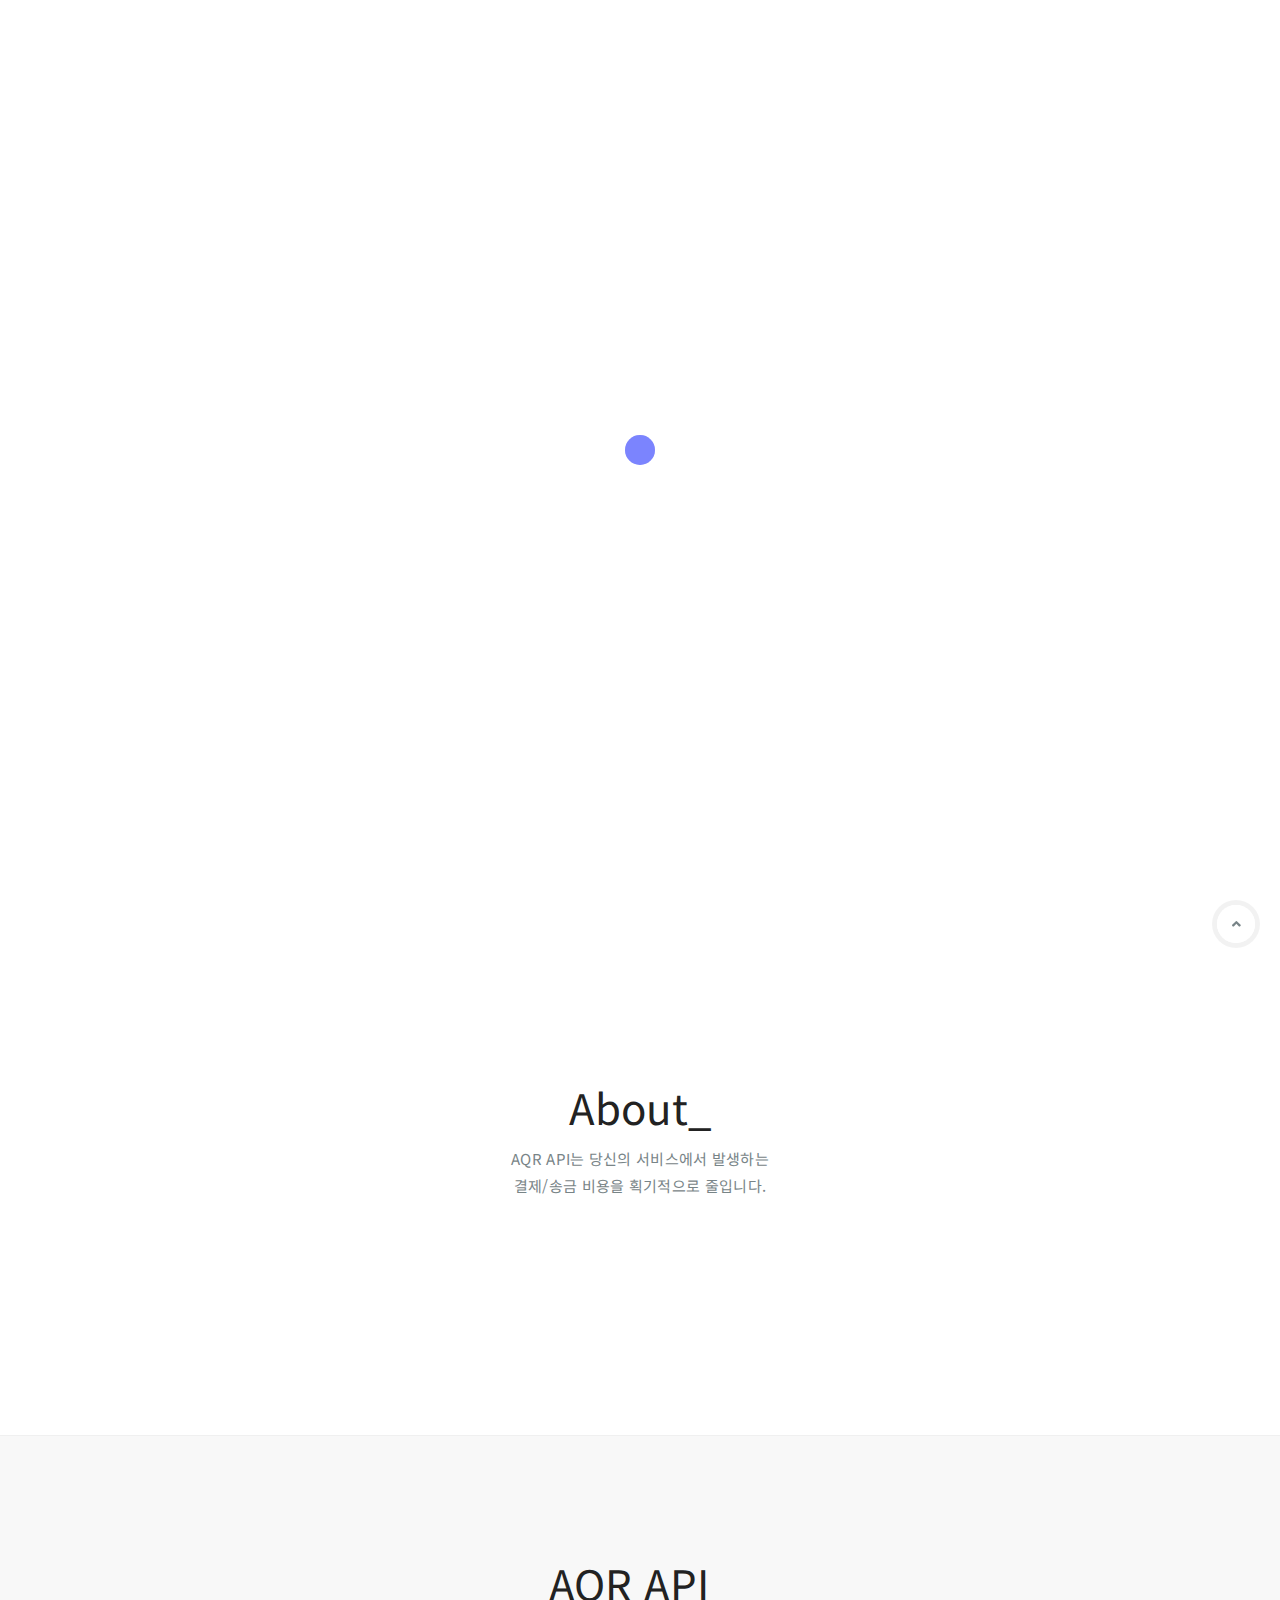
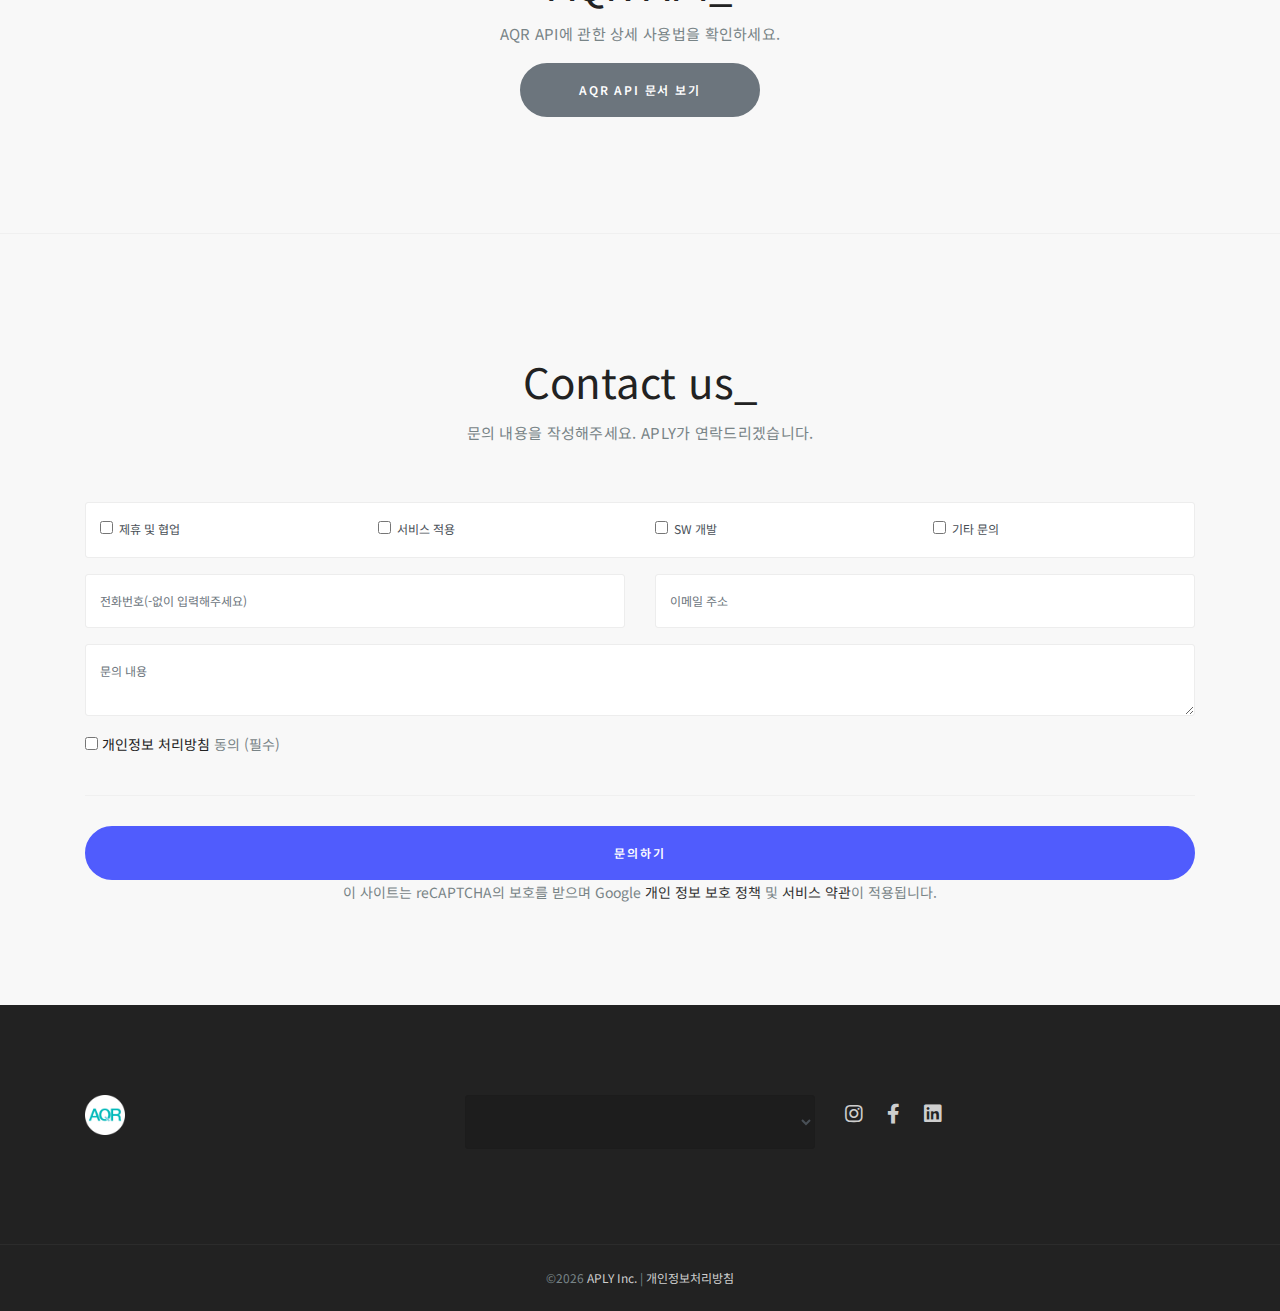
==== commit dae09326: "API 설명 수정" ====
--- a/index.html
+++ b/index.html
@@ -94,7 +94,7 @@
                         <ul>
                             <li><a href="#home"><span class="menu-item-span">HOME</span></a></li>
                             <li><a href="#about"><span class="menu-item-span">ABOUT</span></a></li>
-                            <li><a href="#apis"><span class="menu-item-span">APIs</span></a></li>                            
+                            <li><a href="#apis"><span class="menu-item-span">AQR API</span></a></li>                            
                             <li><a href="#email-up"><span class="menu-item-span">CONTACT</span></a></li>
                         </ul>
                     </div>                    
@@ -146,8 +146,8 @@
                 <div class="container">
                     <div class="row">
                         <div class="col-lg-6 col-md-9 m-auto text-center">
-                            <h1>AQR APIs<span class="blinking-cursor">_</span></h1>
-                            <p class="lead">AQR APIs에 관한 상세 사용법을 확인하세요.</p>
+                            <h1>AQR API<span class="blinking-cursor">_</span></h1>
+                            <p class="lead">AQR API에 관한 상세 사용법을 확인하세요.</p>
                             <p><a class="btn btn-circle btn-secondary" href="https://developer.aplx.link/apis" style="width:180pt;">AQR API 문서 보기</a></p>
                         </div>
                     </div>
@@ -247,19 +247,7 @@
                             	<aside class="widget widget-text">
                                     <div class="textwidget">
                                         <p>
-                                            6F, 24-21, Geumbit-ro, Paju-si, Gyeonggi-do, Republic of Korea / 02751 <br />
-                                            <i class="fas fa-envelope"></i> <a href=mailto:contactus@aply.biz>contactus@aply.biz</a><br><br>                                        
-                                            <select id="selSites" class="form-control" onChange="changedSelector">
-                                                <option selected>Family Sites</option>
-                                                <option>-------------------------------------</option>
-                                                <option value="aply">APLY Inc.</option>
-                                                <option value="recruit">Recruit</option>
-                                                <option value="blog">Blog</option>
-                                                <option>-------------------------------------</option>
-                                                <option value="aqr">APLX</option>
-                                                <option value="aplx">AQR</option>
-                                                <option value="kiosk">R&D KIOSK</option>
-                                            </select>
+                                            <select id="selSites" class="form-control"></select>
                                         </p>
                                     </div>
                                 </aside>    
@@ -361,6 +349,7 @@
         <script src="assets/js/custom/anime.min.js"></script>
         <script src="assets/js/custom/custom.js"></script>
         <script src="assets/js/custom/handler.js?v=20230121"></script>
+        <script src="https://home.aply.biz/assets/js/aplyServices.js?v=20230917_01"></script>
         <script>
             $(document).ready(function (e) {                        
                 setPage();    
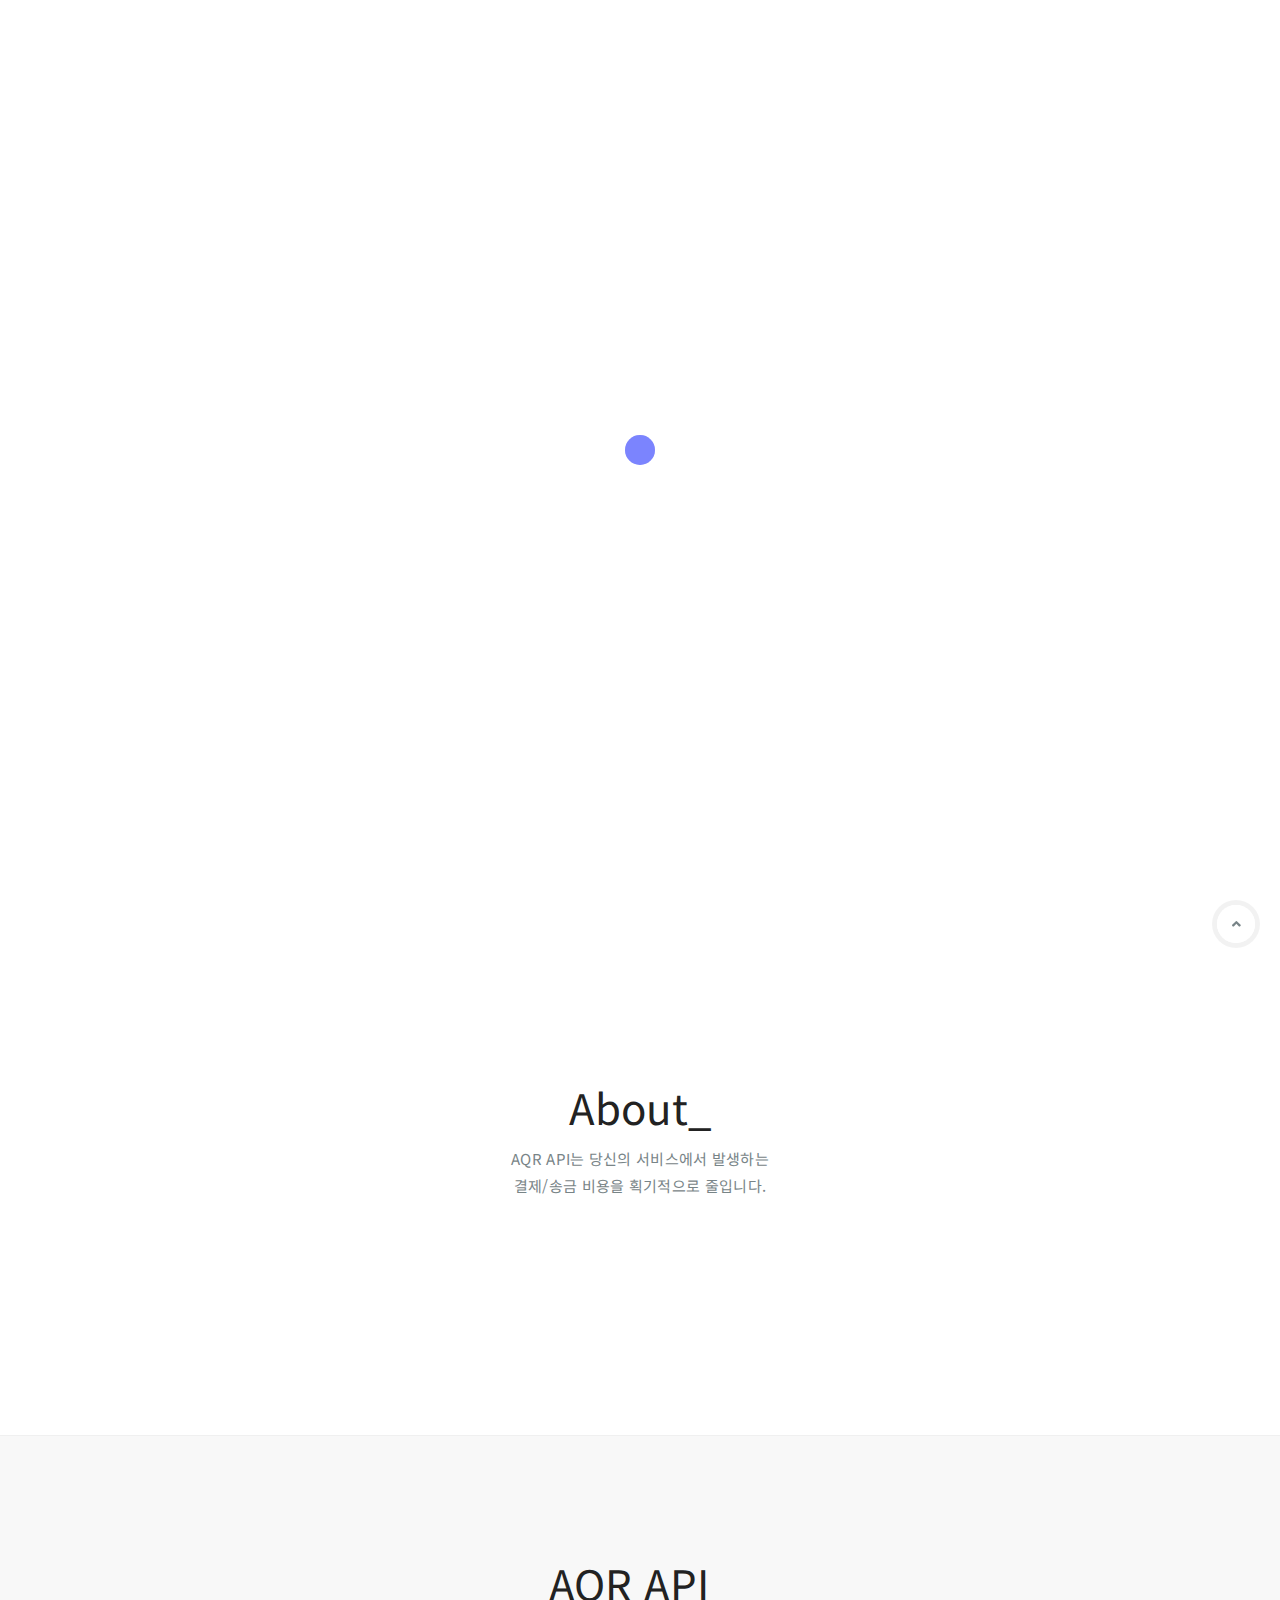
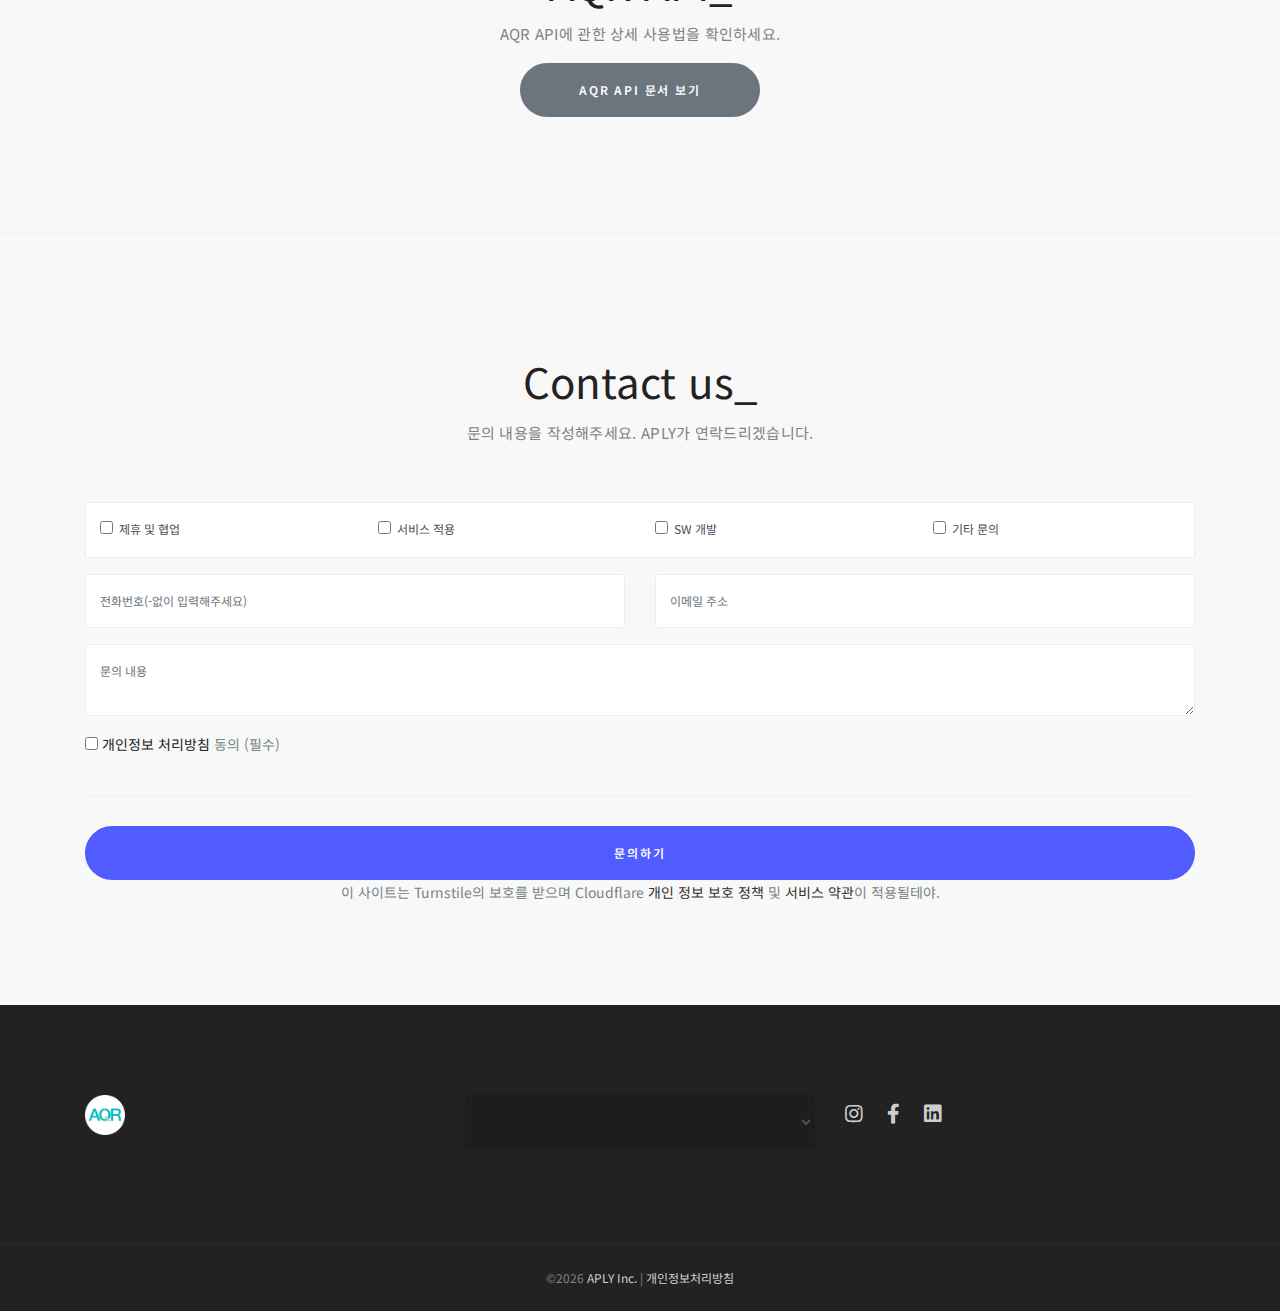
==== commit 0f525169: "봇 확인방법 수정" ====
--- a/index.html
+++ b/index.html
@@ -54,15 +54,10 @@
     	<link href="assets/css/plugins.min.css" rel="stylesheet">
     	<!-- Template core CSS-->
     	<link href="assets/css/template.css" rel="stylesheet">
-        <style>
-            .grecaptcha-badge {
-                visibility: hidden;
-            }
-        </style>
-
-    	<script src='https://www.google.com/recaptcha/api.js?render=6LfPn_UUAAAAAN-EHnm2kRY9dUT8aTvIcfrvxGy7'></script>
+        <script src="https://challenges.cloudflare.com/turnstile/v0/api.js?render=explicit"></script>
     </head>
     <body>
+        <div id="turnstileWidget"></div>
         <div id="fb-root"></div>
         <script>(function (d, s, id) {
                 var js, fjs = d.getElementsByTagName(s)[0];
@@ -222,7 +217,7 @@
     
                                 <div class="text-center">
                                     <input class="btn btn-circle btn-brand btn-block" id="email_up_send" type="submit" value="문의하기">
-                                    이 사이트는 reCAPTCHA의 보호를 받으며 Google <a href='https://policies.google.com/privacy' style='color:#333;' target='_blank'>개인 정보 보호 정책</a> 및 <a href='https://policies.google.com/terms' style='color:#333;' target='_blank'>서비스 약관</a>이 적용됩니다.</a>
+                                    이 사이트는 Turnstile의 보호를 받으며 Cloudflare <a href='https://www.cloudflare.com/ko-kr/privacypolicy/' style='color:#333;' target='_blank'>개인 정보 보호 정책</a> 및 <a href='https://www.cloudflare.com/ko-kr/website-terms/' style='color:#333;' target='_blank'>서비스 약관</a>이 적용될테야.
                                 </div>
                                 <input type="hidden" name="form_token" id="form_token">                                
                             </div>
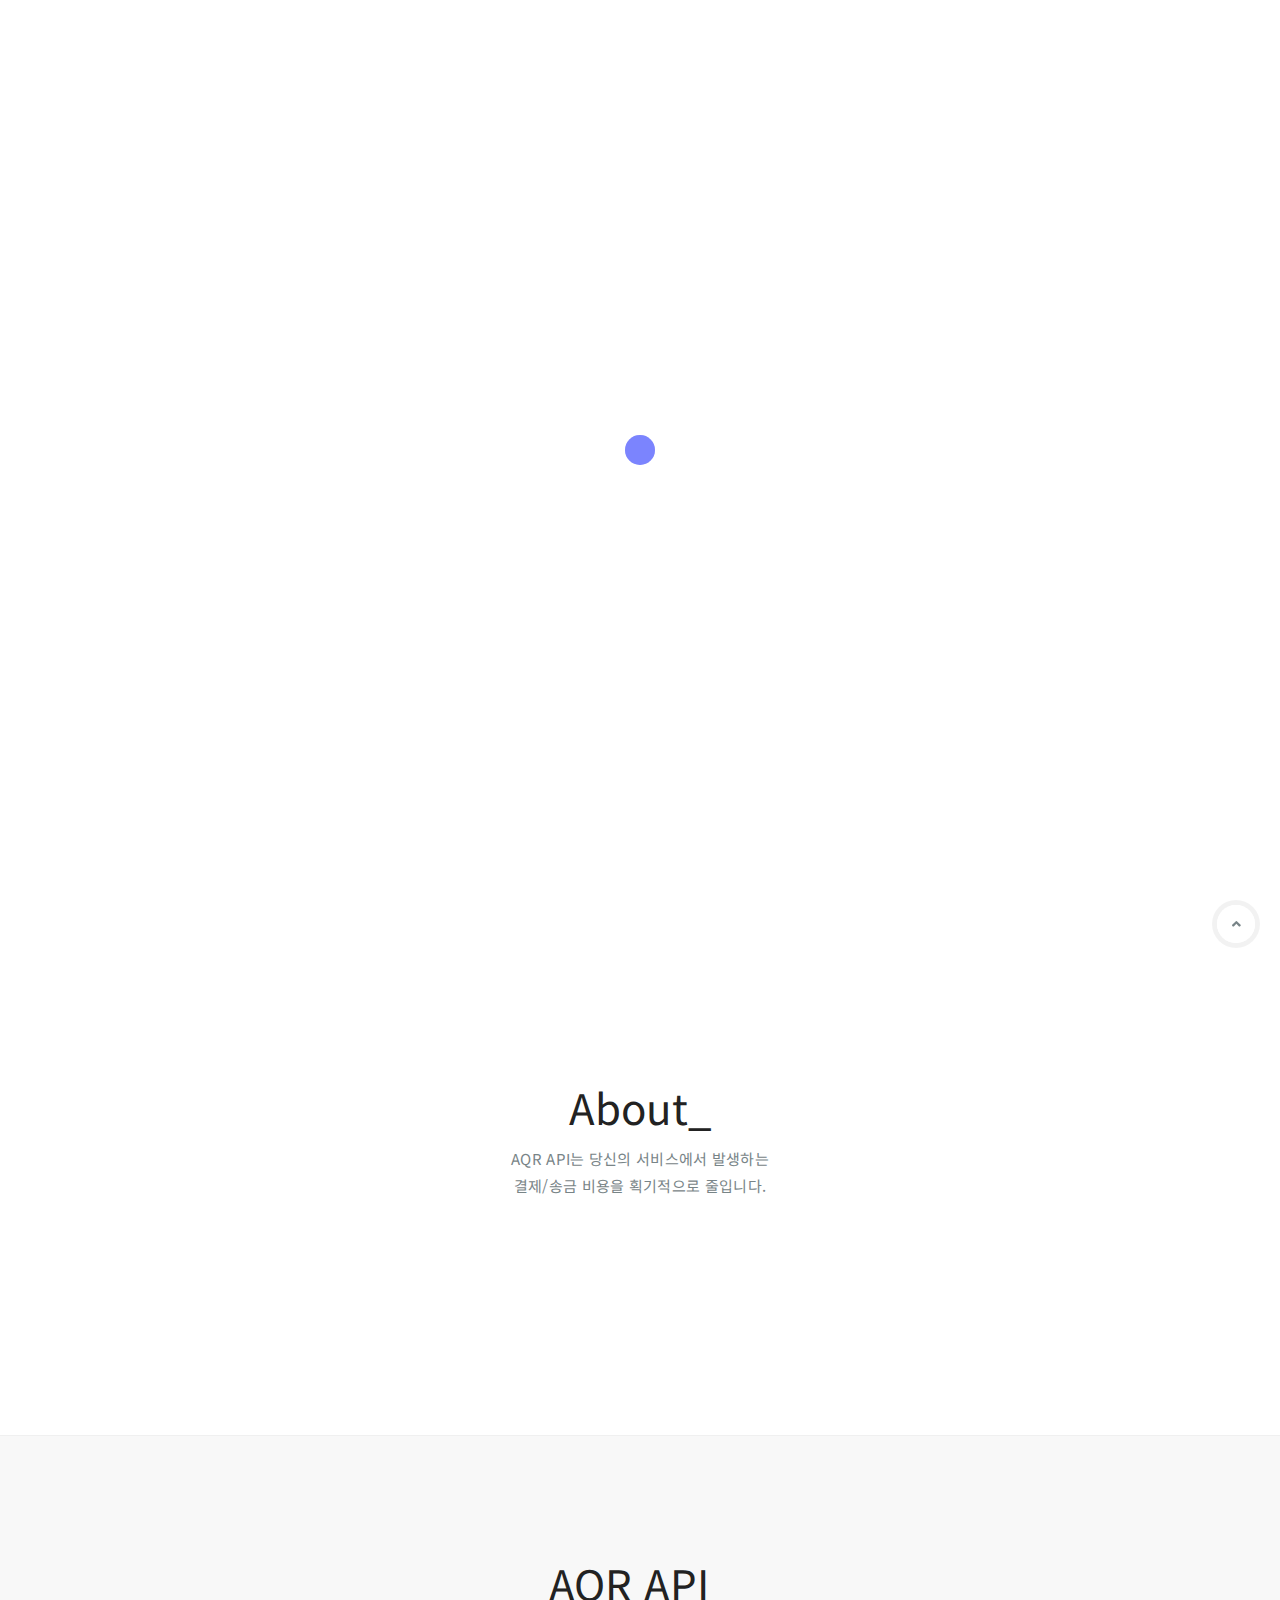
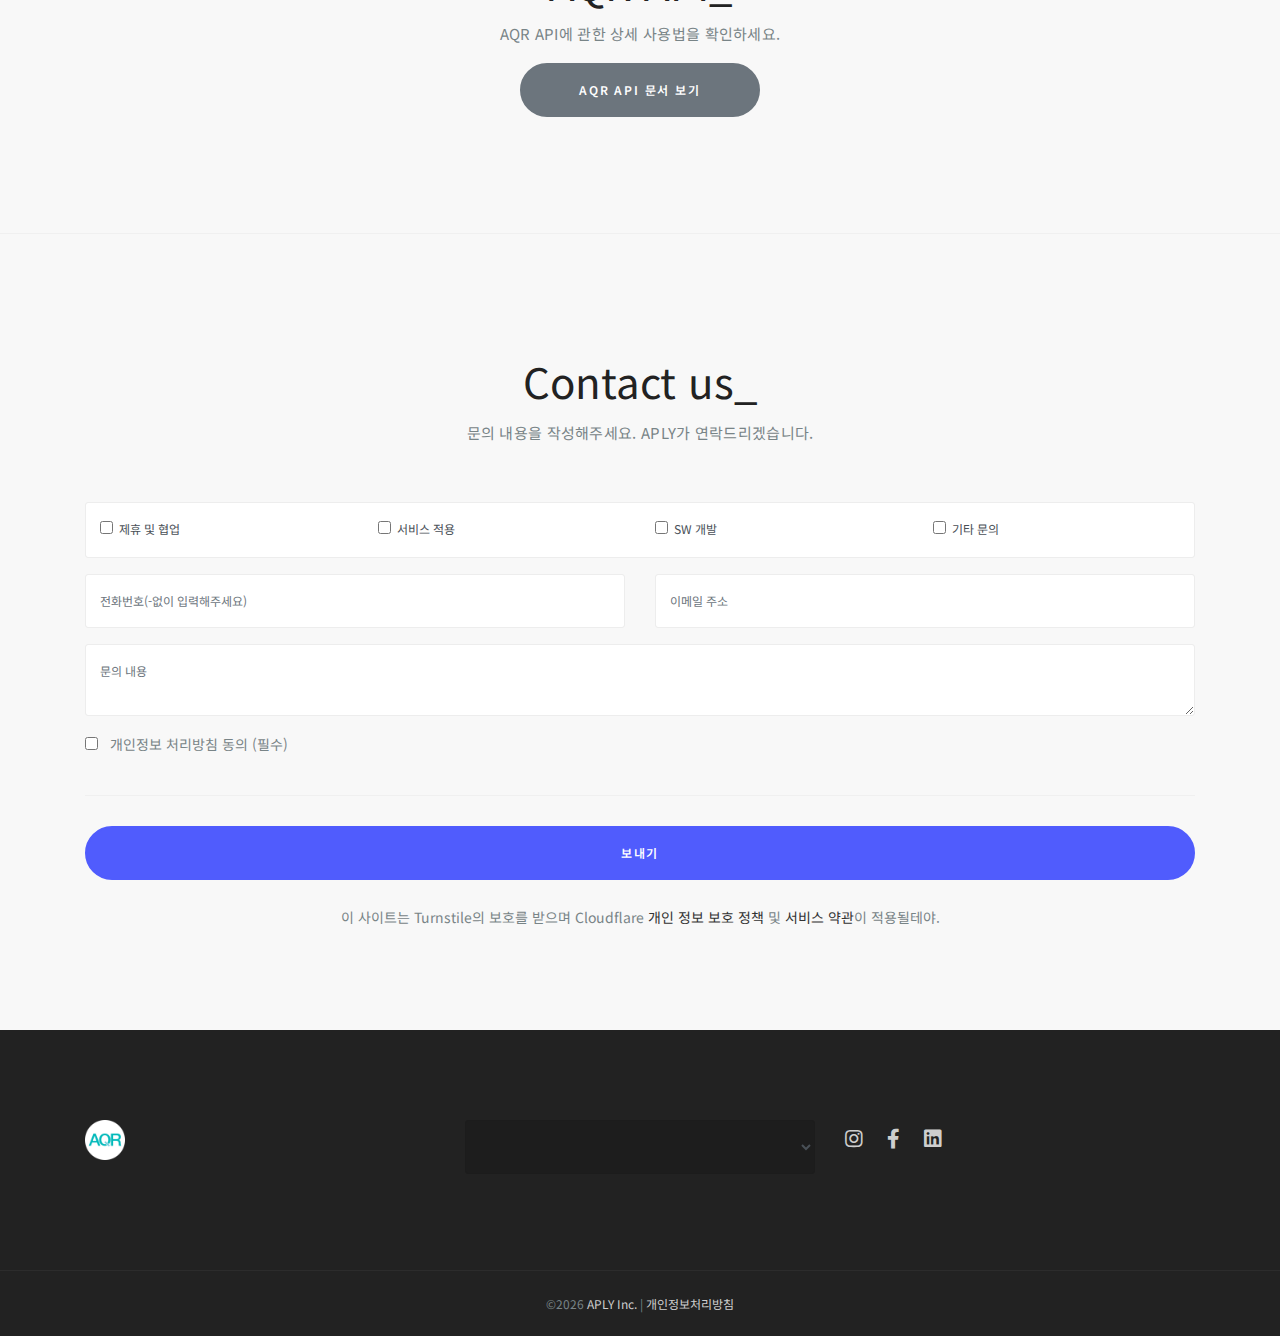
==== commit dbd9b2e4: "AAPI 적용" ====
--- a/index.html
+++ b/index.html
@@ -1,290 +1,318 @@
 <!DOCTYPE html>
 <html lang="ko">
-    <head>
-    	<!-- Google tag (gtag.js) -->
-        <script async src="https://www.googletagmanager.com/gtag/js?id=G-SLJDN45EBB"></script>
-        <script>
+
+<head>
+    <!-- Google tag (gtag.js) -->
+    <script async src="https://www.googletagmanager.com/gtag/js?id=G-SLJDN45EBB"></script>
+    <script>
         window.dataLayer = window.dataLayer || [];
-        function gtag(){dataLayer.push(arguments);}
+        function gtag() { dataLayer.push(arguments); }
         gtag('js', new Date());
 
         gtag('config', 'G-SLJDN45EBB');
-        </script>
-	    <meta charset="UTF-8">
-	    <meta name="viewport" content="width=device-width, initial-scale=1.0, maximum-scale=1.0, user-scalable=no">
-	    <meta http-equiv="Cache-Control" content="no-cache, no-store, must-revalidate">
-	    <meta http-equiv="Expires" content="0">
-	    <meta http-equiv="Pragma" content="no-cache">
-	    <meta http-equiv="Cache-Control" content="no-cache">
-	    <meta name="description" content="A Gate to the New World">
-	    <meta name="author" content="APLY Inc.">
-	    <meta name="keywords" content="송금, QR, 플리마켓, 대학, 축제, 팝업, 스토어, 이체, 안전, 보호, 예방, advanced, platform, mobile, software, service, emotion, emotional, 증강현실, AR, AI, 감성, 서비스, 소프트웨어, sw, vision, anomaly, detection, machine, ai, bigdata">
-    	<meta name="description" content="AQR 개발자 페이지">
-    	<meta name="twitter:card" content="summary_large_image">
-    	<meta name="twitter:description" content="AQR - 간편한 송금 지원 서비스">
-    	<meta name="twitter:title" content="AQR 개발자 페이지">
-    	<meta name="twitter:image" content="assets/img/aqr_og_image.png">
-
-    	<meta property="analytics-track" content="AQR" />
-    	<meta property="analytics-s-channel" content="AQR" />
-
-    	<meta property="og:site_name" content="AQR 개발자 페이지">
-    	<meta property="og:type" content="website">
-    	<meta property="og:locale" content="ko_KR" />
-    	<meta property="og:title" content="AQR 개발자 페이지" />
-    	<meta property="og:image" content="assets/img/aqr_og_image.png" />
-    	<meta property="og:url" content="https://developer.aplx.link" />
-    	<meta property="og:description" content="AQR 개발자 페이지" />
-	
-	    <meta itemprop="name" content="AQR">
-	    <meta itemprop="image" content="assets/img/aqr_og_image.png">
-	    <meta itemprop="description" content="AQR - 간편한 송금 지원 서비스">
-    	<meta itemprop="keywords" content="송금, QR, 플리마켓, 대학, 축제, 팝업, 스토어, 이체, 안전, 보호, 예방, advanced, platform, mobile, software, service, emotion, emotional, 증강현실, AR, AI, 감성, 서비스, 소프트웨어, sw, vision, anomaly, detection, machine, ai, bigdata">
-    	<meta itemprop="url" content="https://aplx.aply.biz/aqr">
-	
-    	<title>AQR 개발자 페이지</title>
-    	<!-- Favicons-->
-    	<link rel="shortcut icon" href="assets/img/favicon.ico" type="image/x-icon">
-    	<link rel="alternate" href="https://developer.aplx.link/" hreflang="x-default">
-    	<link rel="canonical" href="https://developer.aplx.link/">
-    	<!-- Web Fonts-->
-    	<link href="https://fonts.googleapis.com/css?family=Poppins:400,500,600%7cPlayfair+Display:400i" rel="stylesheet">
-    	<link href="https://use.fontawesome.com/releases/v5.0.6/css/all.css" rel="stylesheet">
-    	<!-- Plugins-->
-    	<link href="assets/css/plugins.min.css" rel="stylesheet">
-    	<!-- Template core CSS-->
-    	<link href="assets/css/template.css" rel="stylesheet">
-        <script src="https://challenges.cloudflare.com/turnstile/v0/api.js?render=explicit"></script>
-    </head>
-    <body>
-        <div id="turnstileWidget"></div>
-        <div id="fb-root"></div>
-        <script>(function (d, s, id) {
-                var js, fjs = d.getElementsByTagName(s)[0];
-                if (d.getElementById(id)) return;
-                js = d.createElement(s); js.id = id;
-                js.src = 'https://connect.facebook.net/ko_KR/sdk.js#xfbml=1&version=v3.2&appId=109453656066856&autoLogAppEvents=1';
-                fjs.parentNode.insertBefore(js, fjs);
-            }(document, 'script', 'facebook-jssdk'));</script>
-        
-        <!-- Preloader-->
-        <div class="page-loader">
-            <div class="page-loader-inner">
-                <div class="spinner">
-                    <div class="double-bounce1"></div>
-                    <div class="double-bounce2"></div>
-                </div>
-            </div>
-        </div>
-        <!-- Preloader end-->
-
-        <!-- Header-->
-        <header class="header header-transparent">
-            <div class="container-fluid">
-                <!-- Brand-->
-                <div class="inner-header"><a class="inner-brand" href="index.html"><img src="assets/img/aqr_squre2.png" width="50px"></a></div>
-                <!-- Navigation-->
-                <div class="inner-navigation collapse">
-                    <div class="inner-nav onepage-nav">
-                        <ul>
-                            <li><a href="#home"><span class="menu-item-span">HOME</span></a></li>
-                            <li><a href="#about"><span class="menu-item-span">ABOUT</span></a></li>
-                            <li><a href="#apis"><span class="menu-item-span">AQR API</span></a></li>                            
-                            <li><a href="#email-up"><span class="menu-item-span">CONTACT</span></a></li>
-                        </ul>
-                    </div>                    
-                </div>                
-            </div>
-        </header>
-        <!-- Header end-->
-
-        <!-- Wrapper-->
-        <div class="wrapper">
-            <!-- Hero-->
-            <section class="module-cover parallax fullscreen text-center" id="home" data-overlay="0.45">
-                <div class="container" id="ytbg1" data-ytbg-fade-in="true" data-youtube="https://www.youtube.com/watch?v=lIaTfbLI5Gc"></div>                
+    </script>
+    <meta charset="UTF-8">
+    <meta name="viewport" content="width=device-width, initial-scale=1.0, maximum-scale=1.0, user-scalable=no">
+    <meta http-equiv="Cache-Control" content="no-cache, no-store, must-revalidate">
+    <meta http-equiv="Expires" content="0">
+    <meta http-equiv="Pragma" content="no-cache">
+    <meta http-equiv="Cache-Control" content="no-cache">
+    <meta name="description" content="A Gate to the New World">
+    <meta name="author" content="APLY Inc.">
+    <meta name="keywords"
+        content="송금, QR, 플리마켓, 대학, 축제, 팝업, 스토어, 이체, 안전, 보호, 예방, advanced, platform, mobile, software, service, emotion, emotional, 증강현실, AR, AI, 감성, 서비스, 소프트웨어, sw, vision, anomaly, detection, machine, ai, bigdata">
+    <meta name="description" content="AQR 개발자 페이지">
+    <meta name="twitter:card" content="summary_large_image">
+    <meta name="twitter:description" content="AQR - 간편한 송금 지원 서비스">
+    <meta name="twitter:title" content="AQR 개발자 페이지">
+    <meta name="twitter:image" content="assets/img/aqr_og_image.png">
+
+    <meta property="analytics-track" content="AQR" />
+    <meta property="analytics-s-channel" content="AQR" />
+
+    <meta property="og:site_name" content="AQR 개발자 페이지">
+    <meta property="og:type" content="website">
+    <meta property="og:locale" content="ko_KR" />
+    <meta property="og:title" content="AQR 개발자 페이지" />
+    <meta property="og:image" content="assets/img/aqr_og_image.png" />
+    <meta property="og:url" content="https://developer.aplx.link" />
+    <meta property="og:description" content="AQR 개발자 페이지" />
+
+    <meta itemprop="name" content="AQR">
+    <meta itemprop="image" content="assets/img/aqr_og_image.png">
+    <meta itemprop="description" content="AQR - 간편한 송금 지원 서비스">
+    <meta itemprop="keywords"
+        content="송금, QR, 플리마켓, 대학, 축제, 팝업, 스토어, 이체, 안전, 보호, 예방, advanced, platform, mobile, software, service, emotion, emotional, 증강현실, AR, AI, 감성, 서비스, 소프트웨어, sw, vision, anomaly, detection, machine, ai, bigdata">
+    <meta itemprop="url" content="https://aplx.aply.biz/aqr">
+
+    <title>AQR 개발자 페이지</title>
+    <!-- Favicons-->
+    <link rel="shortcut icon" href="assets/img/favicon.ico" type="image/x-icon">
+    <link rel="alternate" href="https://developer.aplx.link/" hreflang="x-default">
+    <link rel="canonical" href="https://developer.aplx.link/">
+    <!-- Web Fonts-->
+    <link href="https://fonts.googleapis.com/css?family=Poppins:400,500,600%7cPlayfair+Display:400i" rel="stylesheet">
+    <link href="https://use.fontawesome.com/releases/v5.0.6/css/all.css" rel="stylesheet">
+    <!-- Plugins-->
+    <link href="assets/css/plugins.min.css" rel="stylesheet">
+    <!-- Template core CSS-->
+    <link href="assets/css/template.css" rel="stylesheet">
+    <script src="https://challenges.cloudflare.com/turnstile/v0/api.js?render=explicit"></script>
+</head>
+
+<body>
+    <div id="turnstileWidget"></div>
+    <div id="fb-root"></div>
+    <script>(function (d, s, id) {
+            var js, fjs = d.getElementsByTagName(s)[0];
+            if (d.getElementById(id)) return;
+            js = d.createElement(s); js.id = id;
+            js.src = 'https://connect.facebook.net/ko_KR/sdk.js#xfbml=1&version=v3.2&appId=109453656066856&autoLogAppEvents=1';
+            fjs.parentNode.insertBefore(js, fjs);
+        }(document, 'script', 'facebook-jssdk'));</script>
+
+    <!-- Preloader-->
+    <div class="page-loader">
+        <div class="page-loader-inner">
+            <div class="spinner">
+                <div class="double-bounce1"></div>
+                <div class="double-bounce2"></div>
+            </div>
+        </div>
+    </div>
+    <!-- Preloader end-->
+
+    <!-- Header-->
+    <header class="header header-transparent">
+        <div class="container-fluid">
+            <!-- Brand-->
+            <div class="inner-header"><a class="inner-brand" href="index.html"><img src="assets/img/aqr_squre2.png"
+                        width="50px"></a></div>
+            <!-- Navigation-->
+            <div class="inner-navigation collapse">
+                <div class="inner-nav onepage-nav">
+                    <ul>
+                        <li><a href="#home"><span class="menu-item-span">HOME</span></a></li>
+                        <li><a href="#about"><span class="menu-item-span">ABOUT</span></a></li>
+                        <li><a href="#apis"><span class="menu-item-span">AQR API</span></a></li>
+                        <li><a href="#email-up"><span class="menu-item-span">CONTACT</span></a></li>
+                    </ul>
+                </div>
+            </div>
+        </div>
+    </header>
+    <!-- Header end-->
+
+    <!-- Wrapper-->
+    <div class="wrapper">
+        <!-- Hero-->
+        <section class="module-cover parallax fullscreen text-center" id="home" data-overlay="0.45">
+            <div class="container" id="ytbg1" data-ytbg-fade-in="true"
+                data-youtube="https://www.youtube.com/watch?v=lIaTfbLI5Gc"></div>
+            <div class="container">
+                <div class="row">
+                    <div class="col-md-12">
+                        <p class="m-b-40">A GATE TO THE NEW WORLD<span class="blinking-cursor">_</span></p>
+                    </div>
+                </div>
+            </div>
+        </section>
+        <!-- Hero end-->
+
+        <!-- About-->
+        <section class="module" id="about">
+            <div class="container">
+                <div class="row">
+                    <div class="col-md-12">
+                        <div class="space" data-MY="60px"></div>
+                    </div>
+                </div>
+                <div class="row">
+                    <div class="col-lg-6 col-md-9 m-auto text-center">
+                        <h1>About<span class="blinking-cursor">_</span></h1>
+                        <p class="lead">AQR API는 당신의 서비스에서 발생하는<BR>결제/송금 비용을 획기적으로 줄입니다.</p>
+                    </div>
+                </div>
+                <div class="row">
+                    <div class="col-md-12">
+                        <div class="space" data-MY="120px"></div>
+                    </div>
+                </div>
+            </div>
+        </section>
+        <!-- About end-->
+
+        <!-- Sercvices-->
+        <section class="module bg-gray divider-top" id="apis">
+            <div class="container">
+                <div class="row">
+                    <div class="col-lg-6 col-md-9 m-auto text-center">
+                        <h1>AQR API<span class="blinking-cursor">_</span></h1>
+                        <p class="lead">AQR API에 관한 상세 사용법을 확인하세요.</p>
+                        <p><a class="btn btn-circle btn-secondary" href="https://developer.aplx.link/apis"
+                                style="width:180pt;">AQR API 문서 보기</a></p>
+                    </div>
+                </div>
+            </div>
+        </section>
+
+        <!-- Contact us -->
+        <section class="module bg-gray divider-top" id="email-up">
+            <div class="container">
+                <div class="row">
+                    <div class="col-lg-6 col-md-9 m-auto text-center">
+                        <h1>Contact us<span class="blinking-cursor">_</span></h1>
+                        <p class="lead">문의 내용을 작성해주세요. APLY가 연락드리겠습니다.</p>
+                    </div>
+                </div>
+                <div class="row">
+                    <div class="col-md-12">
+                        <div class="space" data-MY="40px"></div>
+                    </div>
+                </div>
+
+                <div class="row">
+                    <div class="col-lg-12">
+                        <div class="form-group">
+                            <div class="form-control" style="padding-bottom:.05rem;">
+                                <div class="row">
+                                    <div class="col-lg-3 p-b-10">
+                                        <input type="checkbox" id="form_contact_min_type_1" name="form_contact_min_type_1" value="제휴 및 협업">
+                                        <label class="lab_check" for="form_contact_min_type_1"><span class="checkbox"></span>
+                                            &nbsp;제휴 및 협업</label>
+                                    </div>
+                                    <div class="col-lg-3 p-b-10">
+                                        <input type="checkbox" id="form_contact_min_type_2" name="form_contact_min_type_2" value="서비스 적용">
+                                        <label class="lab_check" for="form_contact_min_type_2"><span class="checkbox"></span>
+                                            &nbsp;서비스 적용</label>
+                                    </div>
+                                    <div class="col-lg-3 p-b-10">
+                                        <input type="checkbox" id="form_contact_min_type_3" name="form_contact_min_type_3" value="SW 개발">
+                                        <label class="lab_check" for="form_contact_min_type_3"><span class="checkbox"></span>
+                                            &nbsp;SW 개발</label>
+                                    </div>
+                                    <div class="col-lg-3 p-b-10">
+                                        <input type="checkbox" id="form_contact_min_type_4" name="form_contact_min_type_4" value="기타 문의">
+                                        <label class="lab_check" for="form_contact_min_type_4"><span class="checkbox"></span>
+                                            &nbsp;기타 문의</label>
+                                    </div>
+                                </div>
+                            </div>
+                            <p class="help-block text-danger"></p>
+                        </div>
+                    </div>
+                    <div class="col-lg-6">
+                        <div class="form-group">
+                            <input class="form-control" type="text" name="form_contact_phone" id="form_contact_phone"
+                                placeholder="전화번호(-없이 입력해주세요)" required="" pattern="\d+">
+                            <p class="help-block text-danger"></p>
+                        </div>
+                    </div>
+                    <div class="col-lg-6">
+                        <div class="form-group">
+                            <input class="form-control" type="text" name="form_contact_email" id="form_contact_email"
+                                placeholder="이메일 주소" required="">
+                            <p class="help-block text-danger"></p>
+                        </div>
+                    </div>
+                    <div class="col-md-12">
+                        <div class="form-group">
+                            <textarea class="form-control" name="form_contact_content" id="form_contact_content" placeholder="문의 내용"
+                                required=""></textarea>
+                            <p class="help-block text-danger"></p>
+                        </div>
+                    </div>
+                    <div class="col-md-12">
+                        <p><input type="checkbox" name="form_contact_agree_1" id="form_contact_agree_1" value="제공">
+                            <label class="lab_check" for="form_contact_agree_1"><span class="checkbox"></span>&nbsp;</label>
+                            <a style="cursor:pointer;" id="form_contact_privacy_link">개인정보 처리방침</a> 동의 <span class="required">(필수)</span>
+                        </p>
+
+                        <hr class="m-b-30 m-t-30">
+
+                        <div class="text-center">
+                            <button class="btn btn-circle btn-brand btn-block" id="form_contact_send" type="button">보내기</button>
+                            <span id="form_contact_send_loading" style="display:none;">
+                                <span class="spinner-border spinner-border-sm"></span> 전송 중...
+                            </span>
+                            <br>
+                            이 사이트는 Turnstile의 보호를 받으며 Cloudflare <a
+                                href='https://www.cloudflare.com/ko-kr/privacypolicy/' style='color:#333;'
+                                target='_blank'>개인 정보 보호 정책</a> 및 <a
+                                href='https://www.cloudflare.com/ko-kr/website-terms/' style='color:#333;'
+                                target='_blank'>서비스 약관</a>이 적용될테야.
+                        </div>
+                    </div>
+                </div>
+            </div>
+        </section>
+
+        <!-- Footer-->
+        <footer class="footer" id="contact">
+            <div class="footer-widgets">
+                <div class="container">
+                    <div class="row">
+                        <div class="col-md-4">
+                            <aside class="widget widget-text">
+                                <div class="widget-title">
+                                    <p><img src="assets/img/aqr_squre.png" width="40px" style="padding-bottom:3px"></p>
+                                </div>
+                            </aside>
+                        </div>
+                        <div class="col-md-4">
+                            <aside class="widget widget-text">
+                                <div class="textwidget">
+                                    <p>
+                                        <select id="selSites" class="form-control"></select>
+                                    </p>
+                                </div>
+                            </aside>
+                        </div>
+                        <div class="col-md-4">
+                            <aside class="widget widget-text">
+                                <div class="textwidget">
+                                    <ul class="social-icons">
+                                        <li><a href="https://www.instagram.com/aplyplatform"><i
+                                                    class="fab fa-instagram"></i></a></li>
+                                        <li><a href="https://www.facebook.com/APLYPLATFORM"><i
+                                                    class="fab fa-facebook-f"></i></a></li>
+                                        <li><a href="https://kr.linkedin.com/company/aplyplatform" target=_new><i
+                                                    class="fab fa-linkedin"></i></a></li>
+                                    </ul>
+                                    <br />
+                                    <div colorscheme="dark" class="fb-like"
+                                        data-href="https://facebook.com/aplyplatform" data-layout="standard"
+                                        data-action="like" data-size="small" data-show-faces="true" data-width="400"
+                                        data-share="false">
+                                    </div>
+                                </div>
+
+                            </aside>
+                        </div>
+                    </div>
+                </div>
+            </div>
+            <div class="footer-bar">
                 <div class="container">
                     <div class="row">
                         <div class="col-md-12">
-                            <p class="m-b-40">A GATE TO THE NEW WORLD<span class="blinking-cursor">_</span></p>                            
-                        </div>
-                    </div>
-                </div>
-            </section>
-            <!-- Hero end-->
-
-            <!-- About-->
-            <section class="module" id="about">
-                <div class="container">
-                    <div class="row">
-                        <div class="col-md-12">
-                            <div class="space" data-MY="60px"></div>
-                        </div>
-                    </div>
-                    <div class="row">
-                        <div class="col-lg-6 col-md-9 m-auto text-center">
-                            <h1>About<span class="blinking-cursor">_</span></h1>
-                            <p class="lead">AQR API는 당신의 서비스에서 발생하는<BR>결제/송금 비용을 획기적으로 줄입니다.</p>
-                        </div>
-                    </div>
-                    <div class="row">
-                        <div class="col-md-12">
-                            <div class="space" data-MY="120px"></div>
-                        </div>
-                    </div>                    
-                </div>                
-            </section>
-            <!-- About end-->
-            
-            <!-- Sercvices-->            
-             <section class="module bg-gray divider-top" id="apis">
-                <div class="container">
-                    <div class="row">
-                        <div class="col-lg-6 col-md-9 m-auto text-center">
-                            <h1>AQR API<span class="blinking-cursor">_</span></h1>
-                            <p class="lead">AQR API에 관한 상세 사용법을 확인하세요.</p>
-                            <p><a class="btn btn-circle btn-secondary" href="https://developer.aplx.link/apis" style="width:180pt;">AQR API 문서 보기</a></p>
-                        </div>
-                    </div>
-                </div>	            
-            </section>            
-            
-			<!-- Contact us -->
-            <section class="module bg-gray divider-top" id="email-up">
-                <div class="container">
-                	<div class="row">
-                        <div class="col-lg-6 col-md-9 m-auto text-center">
-                            <h1>Contact us<span class="blinking-cursor">_</span></h1>
-                            <p class="lead">문의 내용을 작성해주세요. APLY가 연락드리겠습니다.</p>
-                        </div>
-                    </div>
-                    <div class="row">
-                        <div class="col-md-12">
-                            <div class="space" data-MY="40px"></div>
-                        </div>
-                    </div>
-                    <form role="form" method="post" id="email_up">
-                        <div class="row">
-                            <div class="col-lg-12">
-                                <div class="form-group">
-                                    <div class="form-control" style="padding-bottom:.05rem;">
-                                        <div class="row">                                                                 
-                                            <div class="col-lg-3 p-b-10">
-                                            	<input type="checkbox" id="min_type_2" name="min_type_2" value="제휴">
-                                            	<label class="lab_check" for="min_type_2"><span class="checkbox"></span> &nbsp;제휴 및 협업</label>
-                                            </div>
-                                            <div class="col-lg-3 p-b-10">
-                                            	<input type="checkbox" id="min_type_3" name="min_type_3" value="서비스">
-                                            	<label class="lab_check" for="min_type_3"><span class="checkbox"></span> &nbsp;서비스 적용</label>
-                                            </div>
-                                            <div class="col-lg-3 p-b-10">
-                                            	<input type="checkbox" id="min_type_1" name="min_type_1" value="SW개발"> 
-                                            	<label class="lab_check" for="min_type_1"><span class="checkbox"></span> &nbsp;SW 개발</label>
-                                            </div>                                            
-                                            <div class="col-lg-3 p-b-10">
-                                            	<input type="checkbox" id="min_type_4" name="min_type_4" value="기타">
-                                            	<label class="lab_check" for="min_type_4"><span class="checkbox"></span> &nbsp;기타 문의</label>
-                                            </div>                                                    
-                                        </div>
-                                    </div>
-                                    <p class="help-block text-danger"></p>
-                                </div>
-                            </div>                            
-                            <div class="col-lg-6">
-                                <div class="form-group">
-                                    <input class="form-control" type="text" name="form_phone" id="form_phone" placeholder="전화번호(-없이 입력해주세요)" required="" pattern="\d+">
-                                    <p class="help-block text-danger"></p>
-                                </div>
+                            <div class="copyright">
+                                <p>
+                                    <script>
+                                        document.write("©" + (new Date()).getFullYear());
+                                    </script>
+                                    <a href="https://aply.biz" target="_blank">APLY Inc.</a> | <a
+                                        href="javascript:showPrivacy();">개인정보처리방침</a>
+                                </p>
                             </div>
-                            <div class="col-lg-6">
-                                <div class="form-group">
-                                    <input class="form-control" type="text" name="form_email" id="form_email"
-                                        placeholder="이메일 주소" required="">
-                                    <p class="help-block text-danger"></p>
-                                </div>
-                            </div>
-                            <div class="col-md-12">
-                                <div class="form-group">
-                                    <textarea class="form-control" name="form_content" id="form_content" placeholder="문의 내용" required=""></textarea>
-                                    <p class="help-block text-danger"></p>
-                                </div>
-                            </div>
-                            <div class="col-md-12">
-                                <p><input type="checkbox" name="agree_1" id="agree_1" value="제공">
-                                <label class="lab_check" for="agree_1"><span class="checkbox"></span>
-                                <a href="javascript:showPrivacyDialog();">개인정보 처리방침</a> 동의 <span class="required">(필수)</span></label></p>
-                                <hr class="m-b-30 m-t-30">
-    
-                                <div class="text-center">
-                                    <input class="btn btn-circle btn-brand btn-block" id="email_up_send" type="submit" value="문의하기">
-                                    이 사이트는 Turnstile의 보호를 받으며 Cloudflare <a href='https://www.cloudflare.com/ko-kr/privacypolicy/' style='color:#333;' target='_blank'>개인 정보 보호 정책</a> 및 <a href='https://www.cloudflare.com/ko-kr/website-terms/' style='color:#333;' target='_blank'>서비스 약관</a>이 적용될테야.
-                                </div>
-                                <input type="hidden" name="form_token" id="form_token">                                
-                            </div>
-                        </div>
-                    </form>
-                </div>
-            </section>
-
-            <!-- Footer-->
-            <footer class="footer" id="contact">
-                <div class="footer-widgets">
-                    <div class="container">
-                        <div class="row">
-                            <div class="col-md-4">
-                                <aside class="widget widget-text">
-                                    <div class="widget-title">
-                                        <p><img src="assets/img/aqr_squre.png" width="40px" style="padding-bottom:3px"></p>
-                                    </div>
-                                </aside>
-                            </div>
-                            <div class="col-md-4">
-                            	<aside class="widget widget-text">
-                                    <div class="textwidget">
-                                        <p>
-                                            <select id="selSites" class="form-control"></select>
-                                        </p>
-                                    </div>
-                                </aside>    
-                            </div>
-                            <div class="col-md-4">
-                            	<aside class="widget widget-text">
-                                    <div class="textwidget">
-                                        <ul class="social-icons">
-                                            <li><a href="https://www.instagram.com/aplyplatform"><i class="fab fa-instagram"></i></a></li>
-                                            <li><a href="https://www.facebook.com/APLYPLATFORM"><i class="fab fa-facebook-f"></i></a></li>                                            
-                                            <li><a href="https://kr.linkedin.com/company/aplyplatform" target=_new><i class="fab fa-linkedin"></i></a></li>                                     
-                                        </ul>
-                                        <br />
-                                        <div colorscheme="dark" class="fb-like" data-href="https://facebook.com/aplyplatform" data-layout="standard" data-action="like" data-size="small" data-show-faces="true" data-width="400" data-share="false">
-                                                </div>
-                                    </div>
-                                    
-                                </aside>    
-                            </div>                            
-                        </div>
-                    </div>
-                </div>
-                <div class="footer-bar">
-                    <div class="container">
-                        <div class="row">
-                            <div class="col-md-12">
-                                <div class="copyright">
-                                    <p>
-                                        <script>                                            
-                                            document.write("©" + (new Date()).getFullYear());
-                                        </script>
-                                        <a href="https://aply.biz" target="_blank">APLY Inc.</a> | <a href="javascript:showPrivacy();">개인정보처리방침</a>
-                                    </p>
-                                </div>
-                            </div>
-                        </div>
-                    </div>
-                </div>
-            </footer>
-            <!-- Footer end-->
-        </div>
-        
+                        </div>
+                    </div>
+                </div>
+            </div>
+        </footer>
+        <!-- Footer end-->
+    </div>
+
     <!-- Creates the bootstrap modal where the image will appear -->
     <div class="modal fade" id="imagemodal" tabindex="-1" role="dialog" aria-labelledby="myModalLabel">
         <div class="modal-dialog modal-fullsize" role="document">
@@ -297,7 +325,7 @@
     </div>
 
     <!-- Logout Modal-->
-    <div class="modal fade" id="askModal" tabindex="-1" role="dialog" aria-labelledby="askModalLabel"
+    <div class="modal fade" id="AAPI_askModal" tabindex="-1" role="dialog" aria-labelledby="askModalLabel"
         aria-hidden="true">
         <div class="modal-dialog" role="document">
             <div class="modal-content">
@@ -305,17 +333,17 @@
                     <h5 class="modal-title" id="askModalLabel">APLY</h5>
                 </div>
                 <div class="modal-body">
-                    <span id="askModalContent"></span>
+                    <span id="AAPI_askModalContent"></span>
                 </div>
                 <div class="modal-footer">
-                    <button class="btn btn-primary" type="button" data-dismiss="modal" id="askModalOKButton">확인</button>
+                    <button class="btn btn-primary" type="button" data-dismiss="modal" id="AAPI_askModalOKButton">확인</button>
                 </div>
             </div>
         </div>
     </div>
 
     <!-- Modal 3 -->
-    <div class="modal fade" id="modal-3" tabindex="-1" role="dialog" aria-labelledby="exampleModalLabel"
+    <div class="modal fade" id="contactPrivacyDialog" tabindex="-1" role="dialog" aria-labelledby="exampleModalLabel"
         aria-hidden="true">
         <div class="modal-dialog modal-lg" role="document">
             <div class="modal-content">
@@ -324,7 +352,7 @@
                     <button class="close" type="button" data-dismiss="modal" aria-label="Close"><span
                             aria-hidden="true">×</span></button>
                 </div>
-                <div class="modal-body" id="modal_body_content">                    
+                <div class="modal-body" id="contact_privacy_body_content">
                 </div>
                 <div class="modal-footer">
                     <button class="btn btn-secondary btn-sm btn-circle" type="button" data-dismiss="modal">닫기</button>
@@ -333,22 +361,22 @@
         </div>
     </div>
 
-        <!-- To top button--><a class="scroll-top" href="#top"><i class="fas fa-angle-up"></i></a>
-
-        <!-- Scripts-->        
-        <script src="assets/js/custom/jquery-3.2.1.min.js"></script>        
-        <script src="assets/js/custom/jquery.youtube-background.js?v=1.0.7"></script>
-        <script src="assets/js/custom/popper.min.js"></script>
-        <script src="assets/js/bootstrap/bootstrap.min.js"></script>
-        <script src="assets/js/custom/plugins.min.js"></script>
-        <script src="assets/js/custom/anime.min.js"></script>
-        <script src="assets/js/custom/custom.js"></script>
-        <script src="assets/js/custom/handler.js?v=20230121"></script>
-        <script src="https://home.aply.biz/assets/js/aplyServices.js?v=20230917_01"></script>
-        <script>
-            $(document).ready(function (e) {                        
-                setPage();    
-            });    
-        </script>
-    </body>
+    <!-- To top button--><a class="scroll-top" href="#top"><i class="fas fa-angle-up"></i></a>
+
+    <!-- Scripts-->
+    <script src="assets/js/custom/jquery-3.2.1.min.js"></script>
+    <script src="assets/js/custom/jquery.youtube-background.js?v=1.0.7"></script>
+    <script src="assets/js/custom/popper.min.js"></script>
+    <script src="assets/js/bootstrap/bootstrap.min.js"></script>
+    <script src="assets/js/custom/plugins.min.js"></script>
+    <script src="assets/js/custom/anime.min.js"></script>
+    <script src="assets/js/custom/custom.js"></script>    
+    <script src="https://home.aply.biz/assets/js/aplyServices.js?v=20250131_01"></script>
+    <script>
+        $(document).ready(function (e) {
+            AAPI_setContactForm("aqrdevcontact");
+        });    
+    </script>
+</body>
+
 </html>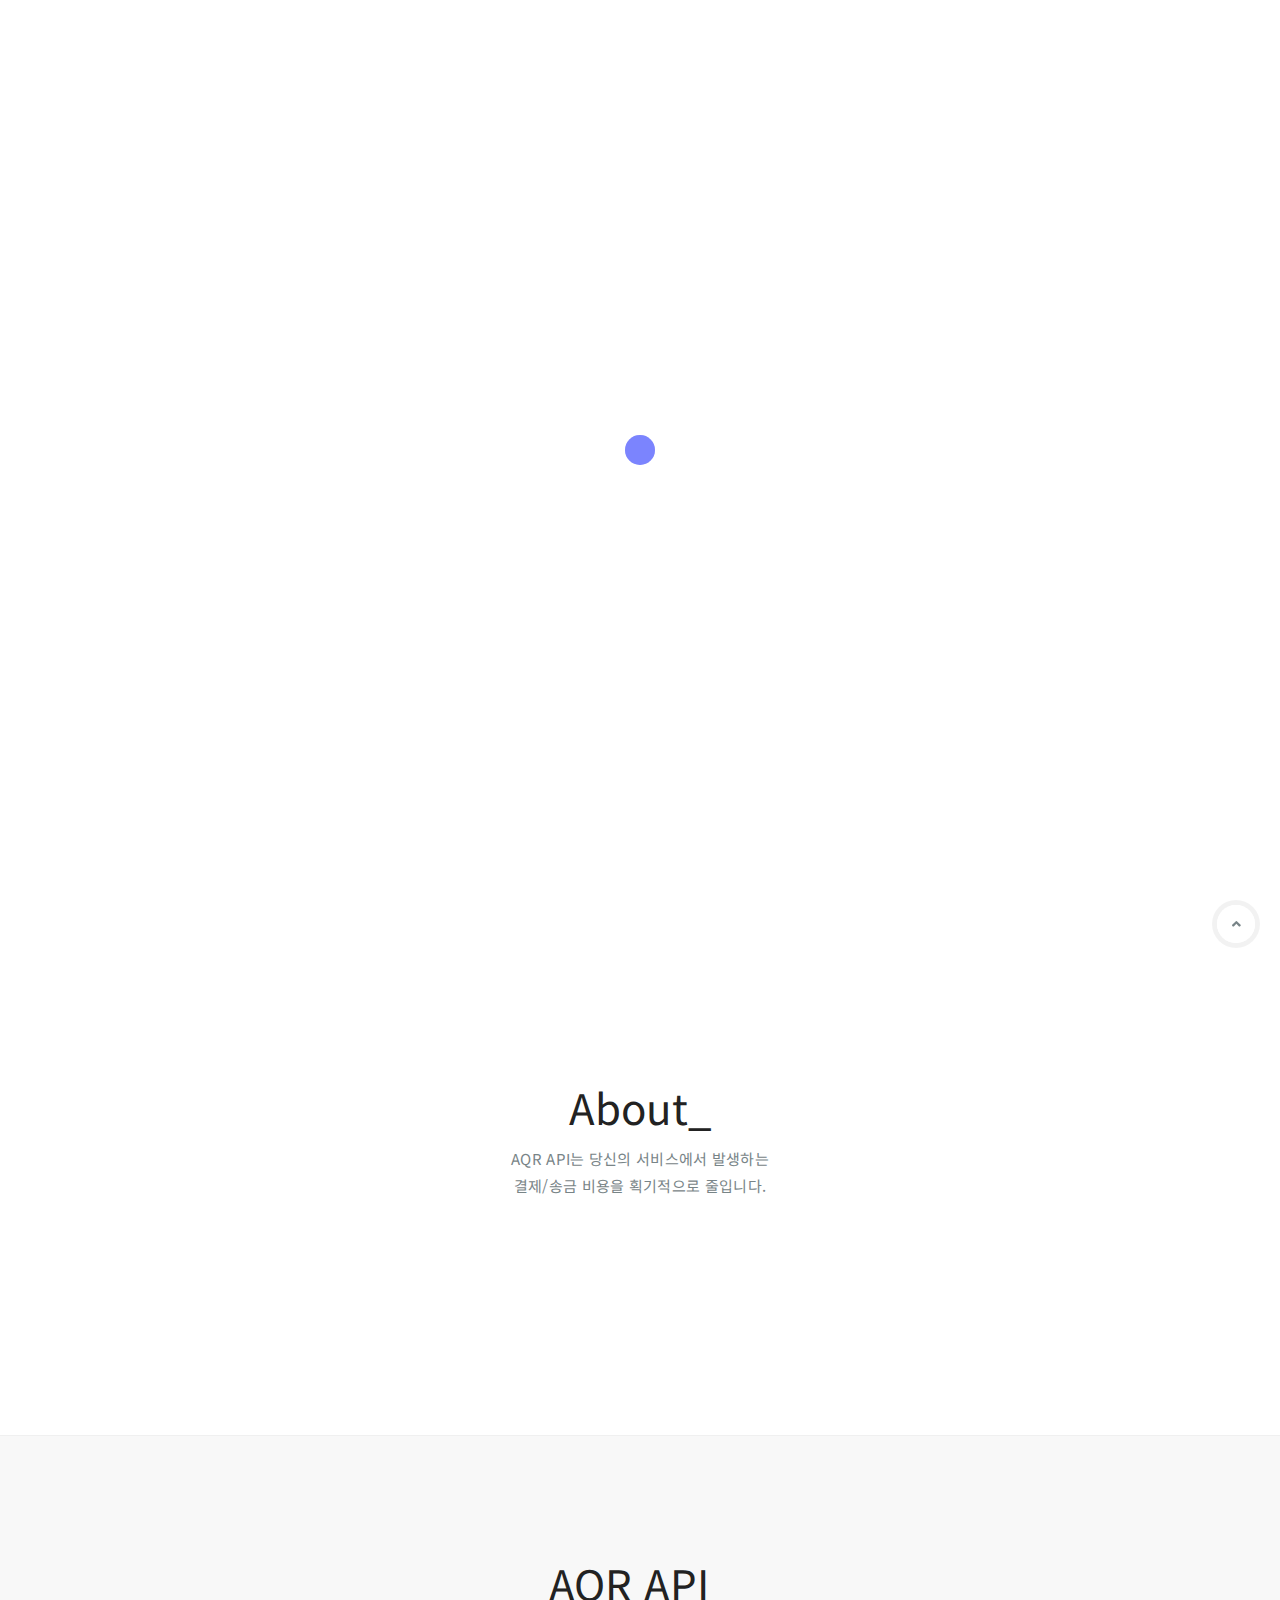
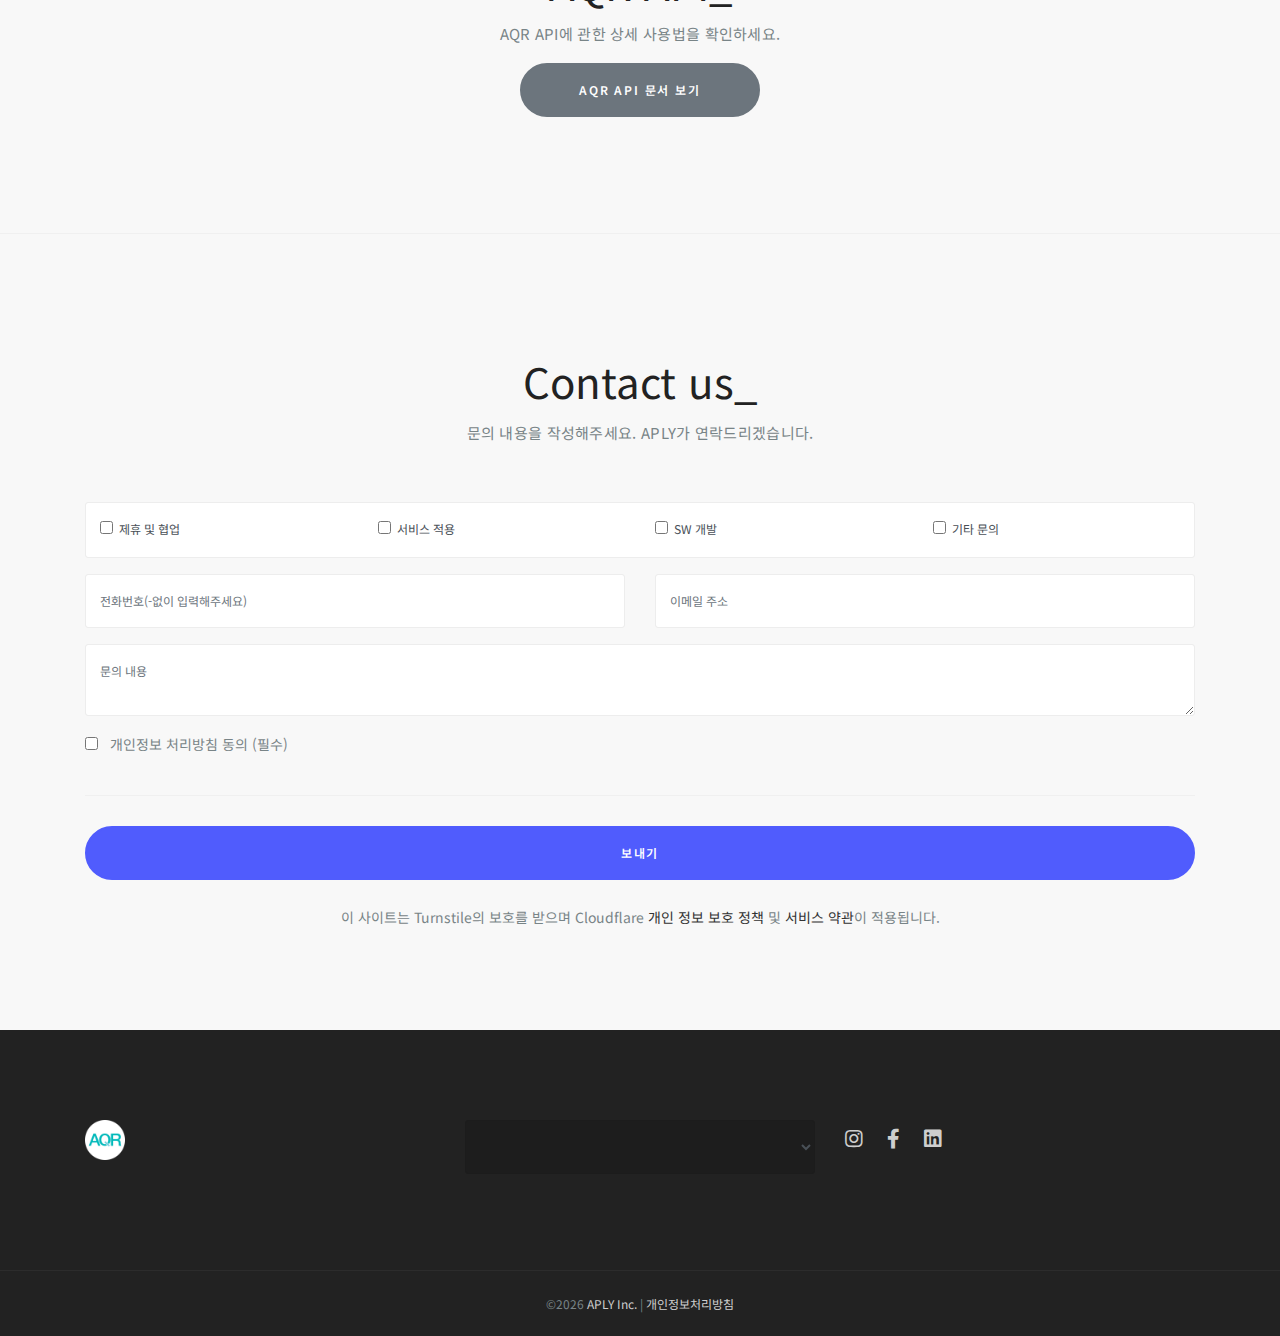
==== commit f1621ae0: "AAPI 적용 - loader 표시2" ====
--- a/index.html
+++ b/index.html
@@ -233,14 +233,14 @@
                         <div class="text-center">
                             <button class="btn btn-circle btn-brand btn-block" id="form_contact_send" type="button">보내기</button>
                             <span id="form_contact_send_loading" style="display:none;">
-                                <span class="spinner-border spinner-border-sm"></span> 전송 중...
+                                전송 중 <span class="blinking-cursor">...</span>
                             </span>
                             <br>
                             이 사이트는 Turnstile의 보호를 받으며 Cloudflare <a
                                 href='https://www.cloudflare.com/ko-kr/privacypolicy/' style='color:#333;'
                                 target='_blank'>개인 정보 보호 정책</a> 및 <a
                                 href='https://www.cloudflare.com/ko-kr/website-terms/' style='color:#333;'
-                                target='_blank'>서비스 약관</a>이 적용될테야.
+                                target='_blank'>서비스 약관</a>이 적용됩니다.
                         </div>
                     </div>
                 </div>
